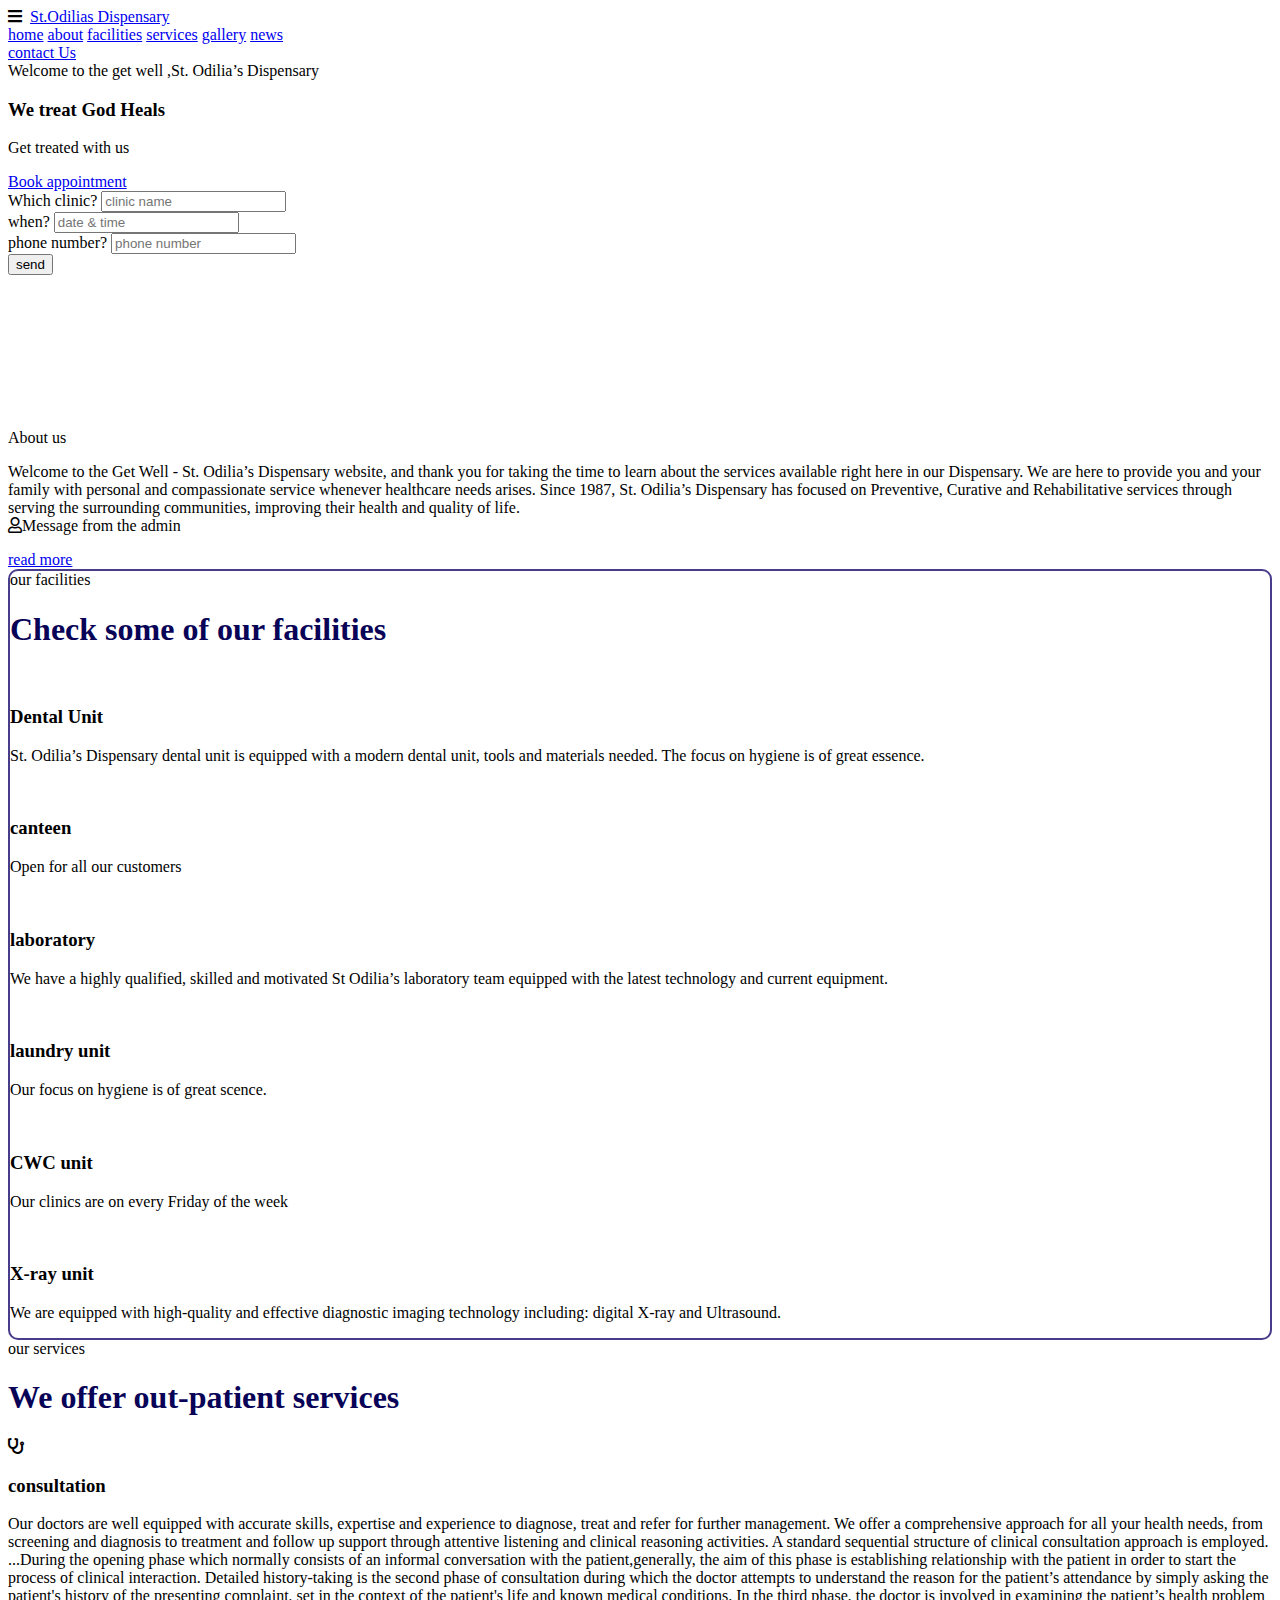
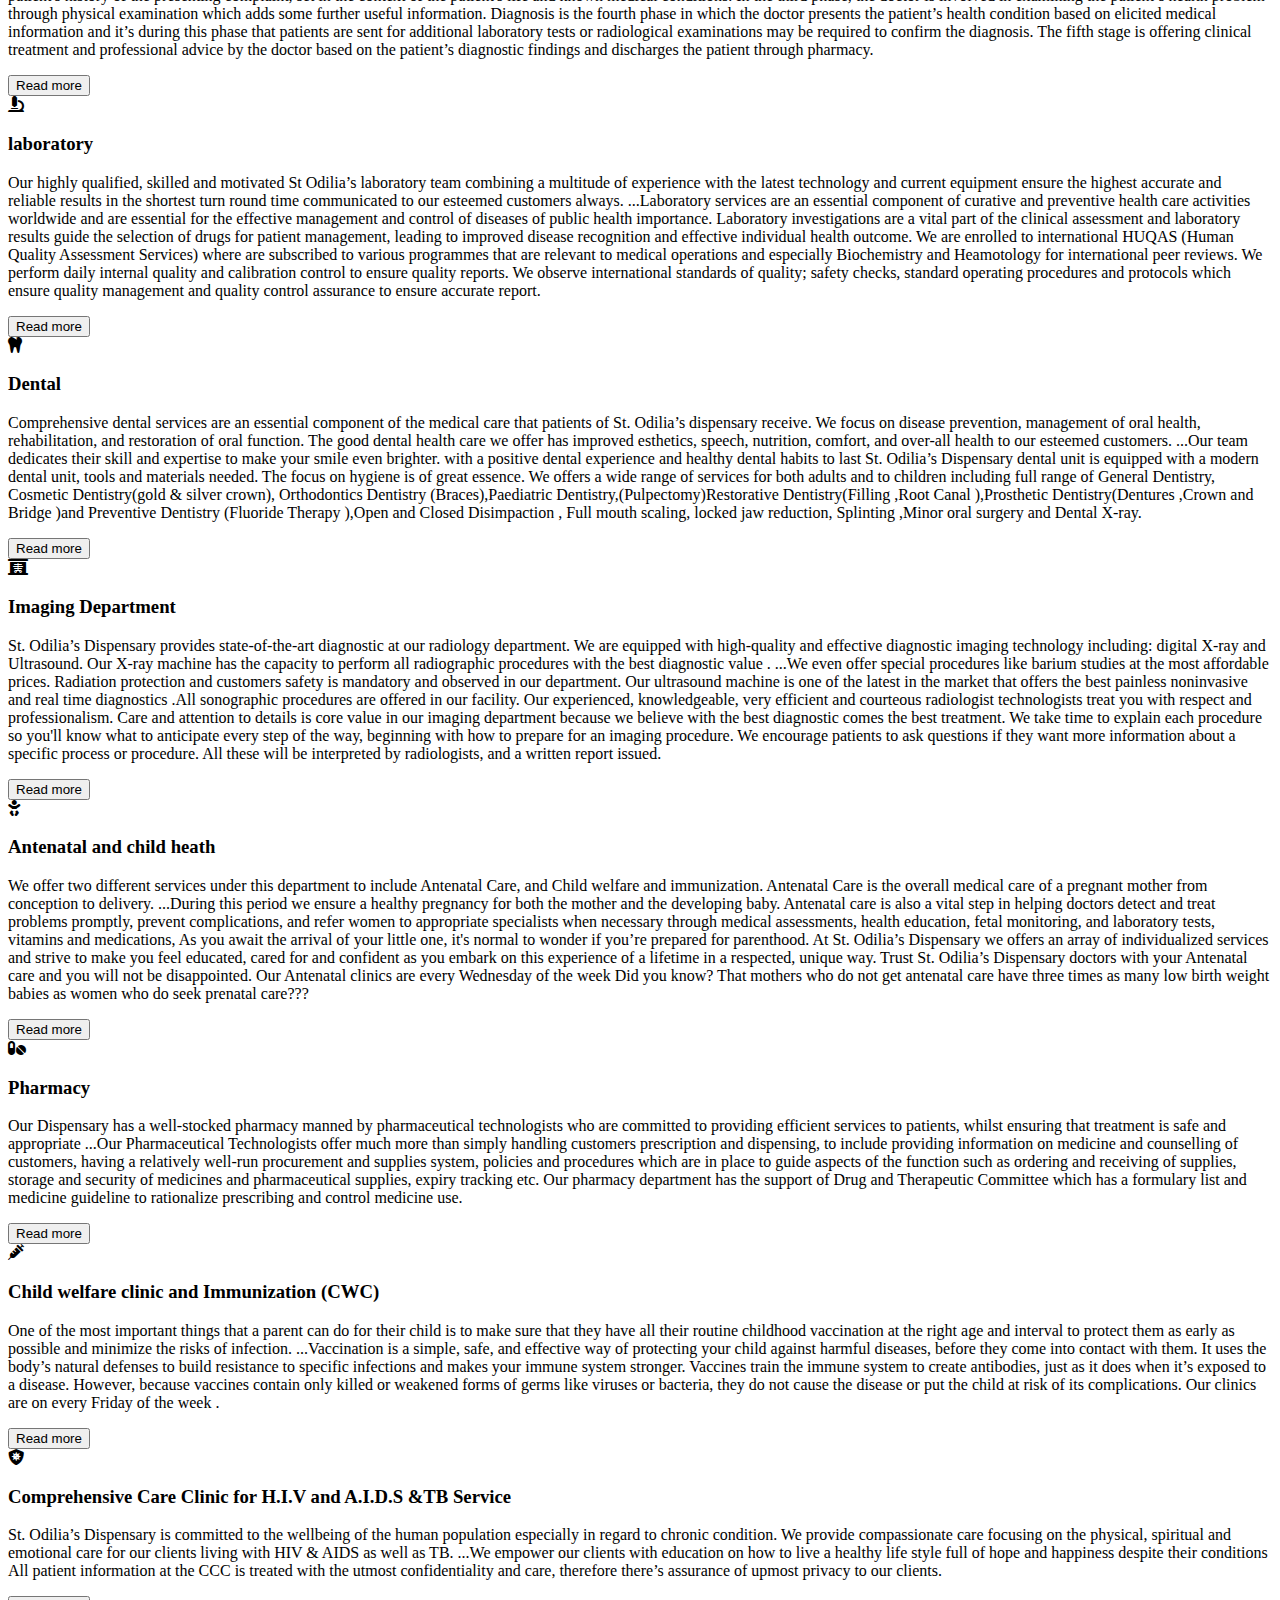
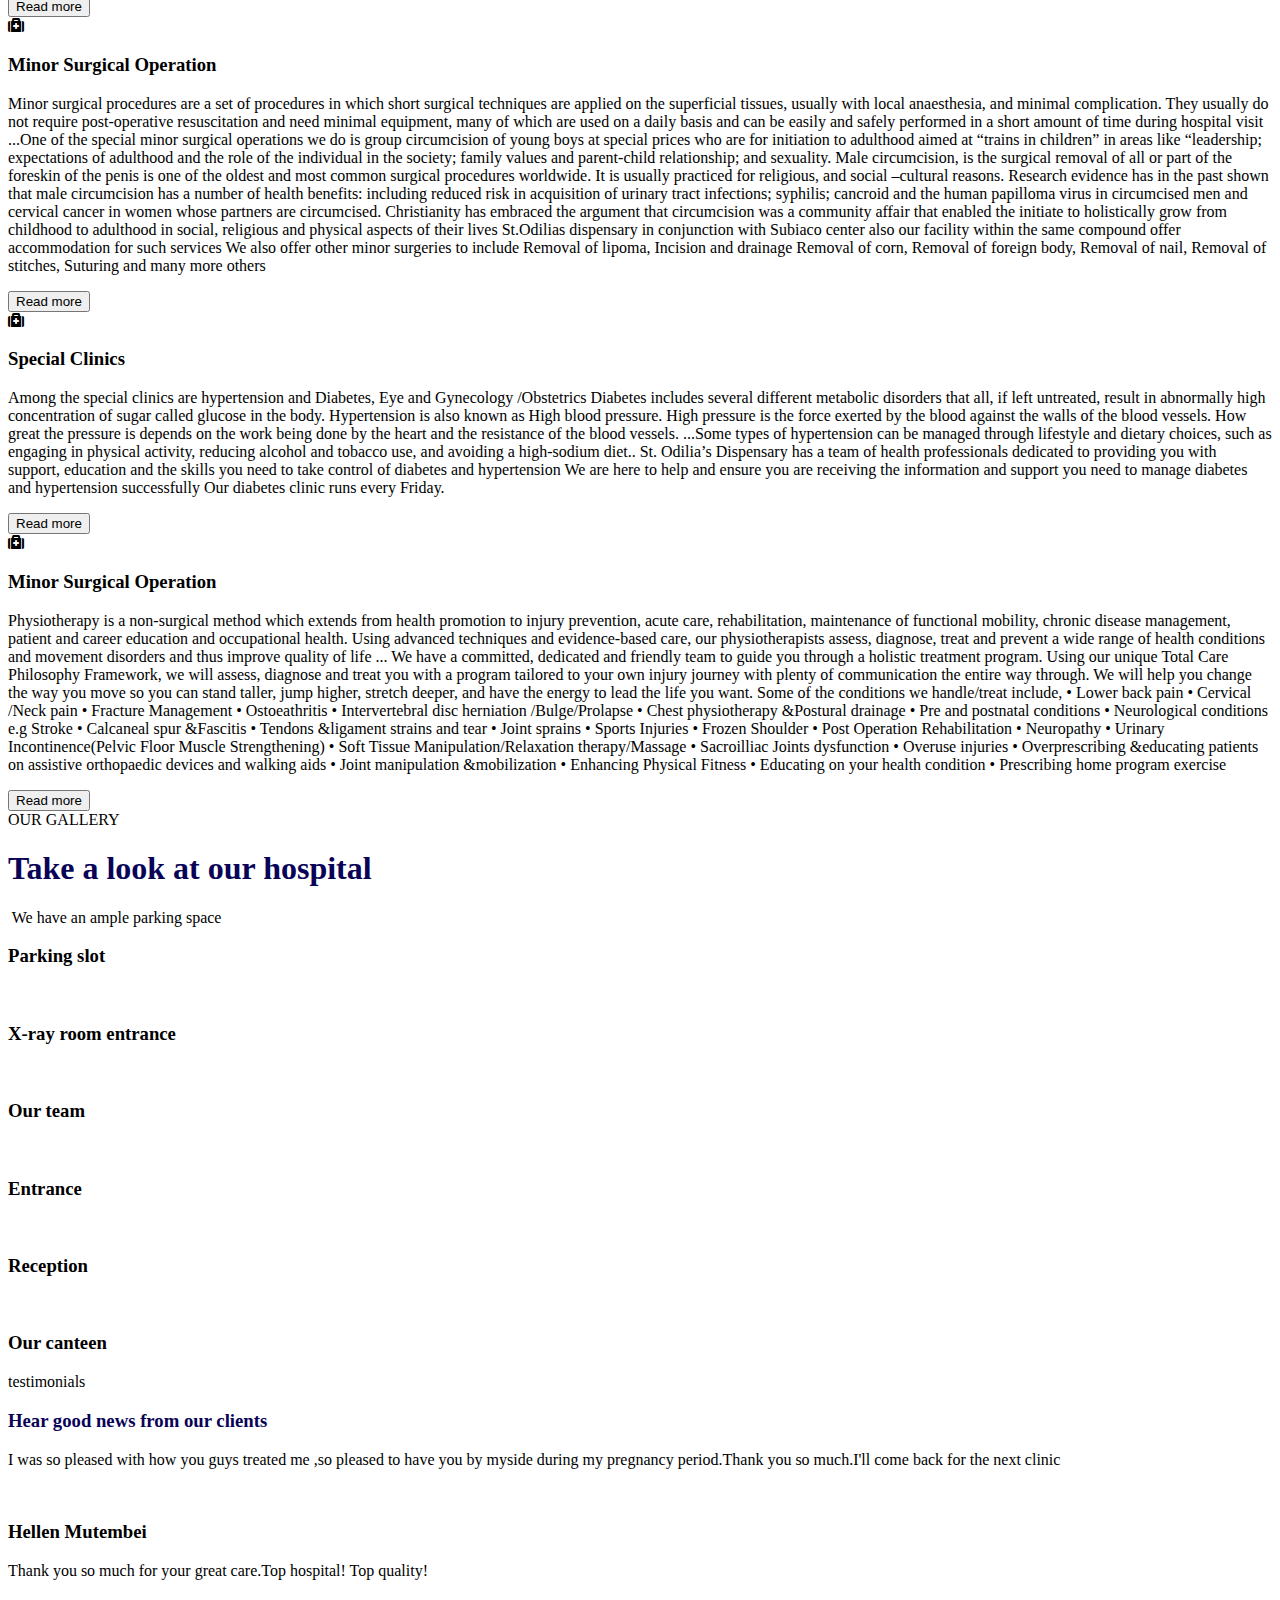
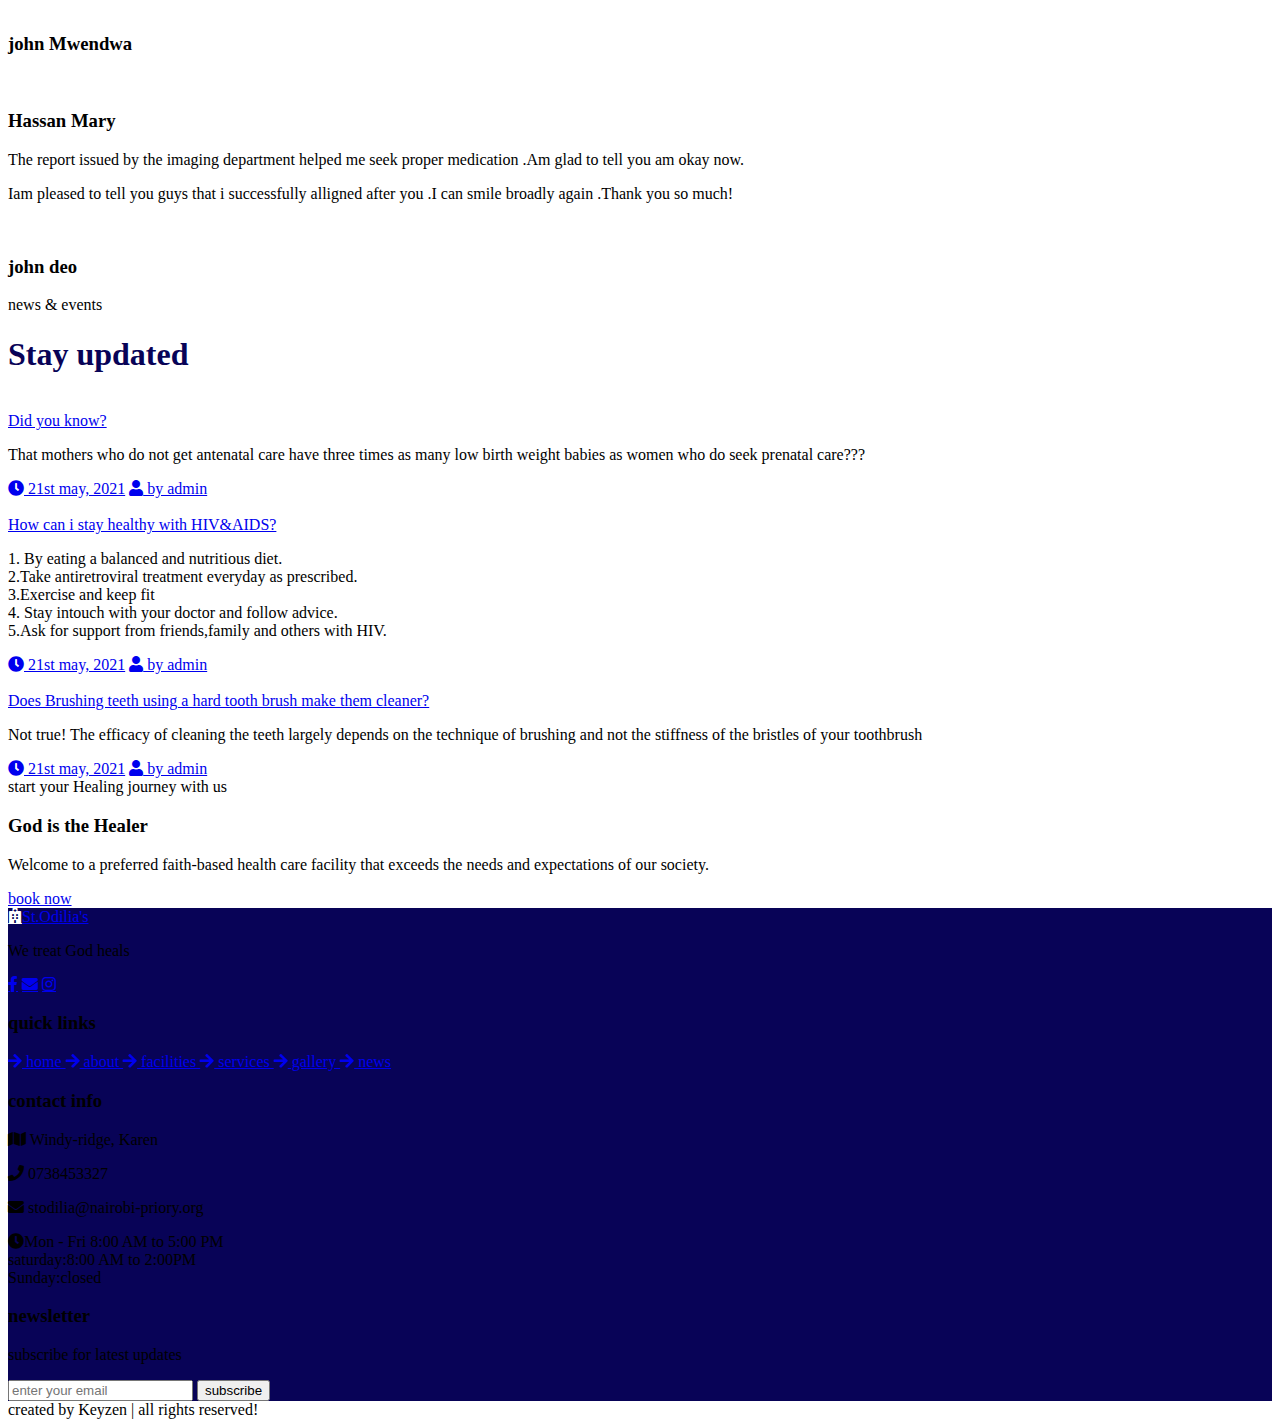
==== index.html @ 2cca3711 "odlias" ====
<!DOCTYPE html>
<html lang="en">
<head>
    
      
    <meta charset="utf-8">
    <meta http-equiv="X-UA-Compatible" content="IE=edge">
    <title>St. Benedictine Hospital</title>
    <meta name="description" content="St. Odilias Dispensary offers comprehesive quality outpatient services">
    <meta name="viewport" content="width=device-width, initial-scale=1">
    <meta name="keywords" content="karen hospital,odilias hospital,karen Clinic,widge ridge hospital,odilias, st odilias,karen healthcare, St Benedictine Hospital">
    <meta name = "author" content="Alex Kim">
    <!-- font awesome cdn link  -->
    <link rel="stylesheet" href="https://cdnjs.cloudflare.com/ajax/libs/font-awesome/5.15.4/css/all.min.css">

    <!-- custom css file link  -->
    <link rel="stylesheet" href="css/style.css">

    <link rel="stylesheet" href="https://cdnjs.cloudflare.com/ajax/libs/aos/2.3.4/aos.css">

    <!-- custom js file link  -->
    <script src="js/script.js" defer></script>

</head>
<body>
    
<!-- header section starts  -->
<header class="header ">

    <div id="menu-btn" class="fas fa-bars"></div>
    <img src="images/logo.png" style="height: 80px; border-radius: 50%;" alt="">  
    <a data-aos="zoom-in-left" data-aos-delay="150" href="#" class="logo">St.Odilias Dispensary</a>

    <nav class="navbar">
        <a data-aos="zoom-in-left" data-aos-delay="300" href="#home">home</a>
        <a data-aos="zoom-in-left" data-aos-delay="450" href="#about">about</a>
        <a data-aos="zoom-in-left" data-aos-delay="600" href="#destination">facilities</a>
        <a data-aos="zoom-in-left" data-aos-delay="750" href="#services">services</a>
        <a data-aos="zoom-in-left" data-aos-delay="900" href="#gallery">gallery</a>
        <a data-aos="zoom-in-left" data-aos-delay="1150" href="#blogs">news</a>
    </nav>

    <a data-aos="zoom-in-left" data-aos-delay="1300" href="appointment/appointment.html" class="btn">contact Us</a>

</header>

<!-- header section ends -->

<!-- home section starts  -->

<section class="home" id="home">

    <div class="content">
        <span data-aos="fade-up" data-aos-delay="150"> Welcome to the get well ,St. Odilia’s Dispensary </span>
        <h3 data-aos="fade-up" data-aos-delay="300">We treat God Heals</h3>
        <p data-aos="fade-up" data-aos-delay="450">Get treated with us </p>
        <a data-aos="fade-up" data-aos-delay="600" href="#" class="btn">Book appointment</a>
    </div>

</section>

<!-- home section ends -->

<!-- booking form section starts  -->

<section class="book-form" id="book-form">

    <form action="https://formsubmit.co/victormwendwa2002@gmail.com" method="POST">
        <input type="hidden" name="_captcha" value="false">
        <div data-aos="zoom-in" data-aos-delay="150" class="inputBox">
            <span>Which clinic?</span>
            <input type="text" placeholder="clinic name" value="">
        </div>
        <div data-aos="zoom-in" data-aos-delay="300" class="inputBox">
            <span>when?</span>
            <input type="datetime" placeholder="date & time" value="">
        </div>
        <div data-aos="zoom-in" data-aos-delay="450" class="inputBox">
            <span>phone number?</span>
            <input type="tel" placeholder="phone number" value="">
        </div>
        <input data-aos="zoom-in" data-aos-delay="600" type="submit" value="send" class="btn">
    </form>

</section>

<!-- booking form section ends -->

<!-- about section starts  -->

<section class="about" id="about">

    <div class="video-container" data-aos="fade-right" data-aos-delay="300">
        <video src="images/odilias_newbuilding.mp4" muted autoplay loop class="video"></video>
        <div class="controls">
            <span class="control-btn" data-src="images/odilias_newbuilding.mp4"></span>
            <span class="control-btn" data-src="images/odilias_newbuilding.mp4"></span>
            <span class="control-btn" data-src="images/odilias_newbuilding.mp4"></span>
        </div>
    </div>

    <div class="content" data-aos="fade-left" data-aos-delay="600">
        <span>About us </span>
        
        <p>Welcome to the Get Well -     St. Odilia’s Dispensary website, and thank you for taking the time to learn about the services available right here in our Dispensary. We are here to provide you and your family with personal and compassionate service whenever healthcare needs arises.  Since 1987, St. Odilia’s Dispensary has focused on Preventive, Curative and Rehabilitative services through serving the surrounding communities, improving their health and quality of life. <br><i class="far fa-user">Message from the admin</i> </p>
         
        <a href="#" class="btn">read more</a>
    </div>

</section>

<!-- about section ends -->

<!-- destination section starts  -->

<section class="destination" id="destination" style="border: 2px solid darkslateblue; border-radius: 10px;">

    <div class="heading">
        <span>our facilities</span>
        <h1 style="color:#080357 ;">Check some of our facilities</h1>
    </div>

    <div class="box-container">

        <div class="box" data-aos="fade-up" data-aos-delay="150">
            <div class="image">
                <img src="images/des-1.jpeg" alt="">
            </div>
            <div class="content">
                <h3>Dental Unit</h3>
                <p>St. Odilia’s Dispensary dental unit is equipped with a modern dental unit, tools and materials needed. The focus on hygiene is of great essence.</p>
                
            </div>
        </div>

        <div class="box" data-aos="fade-up" data-aos-delay="300">
            <div class="image">
                <img src="images/des-2.jpeg" alt="">
            </div>
            <div class="content">
                <h3>canteen</h3>
                <p>Open for all our customers</p>
                
            </div>
        </div>

        <div class="box" data-aos="fade-up" data-aos-delay="450">
            <div class="image">
                <img src="images/des-3.jpeg" alt="">
            </div>
            <div class="content">
                <h3>laboratory </h3>
                <p>We have a highly qualified, skilled and motivated St Odilia’s laboratory team equipped with the latest technology and current equipment.</p>
                
            </div>
        </div>

        <div class="box" data-aos="fade-up" data-aos-delay="600">
            <div class="image">
                <img src="images/des-4.jpeg" alt="">
            </div>
            <div class="content">
                <h3>laundry unit</h3>
                <p>Our focus on hygiene is of great scence.</p>
            </div>
        </div>

        <div class="box" data-aos="fade-up" data-aos-delay="750">
            <div class="image">
                <img src="images/des-5.jpeg" alt="">
            </div>
            <div class="content">
                <h3>CWC unit</h3>
                <p>Our clinics are on every Friday of the week </p>
                
            </div>
        </div>

        <div class="box" data-aos="fade-up" data-aos-delay="900">
            <div class="image">
                <img src="images/des-6.jpeg" alt="">
            </div>
            <div class="content">
                <h3>X-ray unit</h3>
                <p>We are equipped with high-quality and effective diagnostic imaging technology including: digital X-ray and Ultrasound.</p>
                
            </div>
        </div>

      

       

    </div>

</section>

<!-- destination section ends -->

<!-- services section starts  -->

<section class="services" id="services">

    <div class="heading">
        <span>our services</span>
        <h1 style="color:#080357 ;">We offer out-patient services</h1>
    </div>

    <div class="box-container">

        <div class="box" data-aos="zoom-in-up" data-aos-delay="150">
            <i class="fa fa-stethoscope"></i>
            <h3>consultation</h3>
            <p>Our doctors are well equipped with accurate skills, expertise and experience to diagnose, treat and refer for further management.
                We offer a comprehensive approach for all your health needs, from screening and diagnosis to treatment and follow up support through attentive listening and clinical reasoning activities.
                A standard sequential structure of clinical consultation approach is employed.
                <span id="dots">...</span><span id="more">During the opening phase which normally consists of an informal conversation with the patient,generally, the aim of this phase is establishing relationship with the patient in order to start the process of clinical interaction.
                    Detailed history-taking is the second phase of consultation during which the doctor attempts to understand the reason for the patient’s attendance by simply asking the patient's history of the presenting complaint, set in the context of the patient's life and known medical conditions.
                    In the third phase, the doctor is involved in examining the patient’s health problem through physical examination which adds some further useful information.
                    Diagnosis is the fourth phase in which the doctor presents the patient’s health condition based on elicited medical information and it’s during this phase that patients are sent for additional laboratory tests or radiological examinations may be required to confirm the diagnosis.
                    The fifth stage is offering clinical treatment and professional advice by the doctor based on the patient’s diagnostic findings and discharges the patient through pharmacy.
                    </span>
            </p>
            <button class="btn" onclick="myFunction()" id="myBtn">Read more</button>
        </div>

        <div class="box" data-aos="zoom-in-up" data-aos-delay="300">
            <i class="fas fa-microscope"></i>
            <h3>laboratory</h3>
            <p>Our highly qualified, skilled and motivated St Odilia’s laboratory team combining a multitude of experience with the latest technology and current equipment  ensure the highest accurate and reliable results in the shortest turn round time communicated to our esteemed customers always.
                <span id="dots1">...</span><span id="more1">Laboratory services are an essential component of curative and preventive health care activities worldwide and are essential for the effective management and control of diseases of public health importance.
                    Laboratory investigations are a vital part of the clinical assessment and laboratory results guide the selection of drugs for patient management, leading to improved disease recognition and effective individual health outcome.
                    We are enrolled to international  HUQAS (Human Quality Assessment Services) where are subscribed to various programmes that are relevant to medical operations and especially Biochemistry and Heamotology for international peer reviews.
                    We perform daily internal quality and calibration control to ensure quality reports. We observe international standards of quality; safety checks, standard operating procedures and protocols which ensure quality management and quality control assurance to ensure accurate report.
                     </span>      
            </p>
            <button  class="btn">Read more</button>
        </div>

        <div class="box" data-aos="zoom-in-up" data-aos-delay="450">
            <i class="fas fa-tooth"></i>
            <h3>Dental</h3>
            <p>Comprehensive dental services are an essential component of the medical care that patients of St. Odilia’s dispensary receive. We focus on disease prevention, management of oral health, rehabilitation, and restoration of oral function. The good dental health care we offer has improved esthetics, speech, nutrition, comfort, and over-all health to our esteemed customers.
                <span id="dots2">...</span><span id="more2">Our team dedicates their skill and expertise to make your smile even brighter. with a positive dental experience and healthy dental habits to last 
                    St. Odilia’s Dispensary dental unit is equipped with a modern dental unit, tools and materials needed. The focus on hygiene is of great essence.
                    We  offers a wide range of services for both adults and to children including full range of  General Dentistry, Cosmetic Dentistry(gold & silver crown), Orthodontics Dentistry (Braces),Paediatric Dentistry,(Pulpectomy)Restorative Dentistry(Filling ,Root Canal ),Prosthetic Dentistry(Dentures ,Crown and Bridge )and Preventive Dentistry (Fluoride Therapy ),Open and Closed Disimpaction  , Full mouth scaling, locked  jaw reduction, Splinting ,Minor oral surgery and Dental X-ray. 
                    </span>
            </p>
            <button class="btn" onclick="myFunction()" id="myBtn2">Read more</button>
        </div>

        <div class="box" data-aos="zoom-in-up" data-aos-delay="600">
            <i class="fas fa-x-ray"></i>
            <h3>Imaging Department</h3>
            <p>St. Odilia’s Dispensary provides state-of-the-art diagnostic at our radiology department. We are equipped with high-quality and effective diagnostic imaging technology including: digital X-ray and Ultrasound.
                Our X-ray machine has the capacity to perform all radiographic procedures with the best diagnostic value .
                <span id="dots3">...</span><span id="more3">We even offer special procedures like barium studies at the most affordable prices. Radiation protection and customers safety is mandatory and observed in our department.
                    Our ultrasound machine is one of the latest in the market that offers the best painless noninvasive and real time diagnostics .All sonographic procedures are offered in our facility.
                    Our experienced, knowledgeable, very efficient and courteous radiologist technologists treat you with respect and professionalism. Care and attention to details is core value in our imaging department because we believe with the best diagnostic comes the best treatment.
                    We take time to explain each procedure so you'll know what to anticipate every step of the way, beginning with how to prepare for an imaging procedure. We encourage patients to ask questions if they want more information about a specific process or procedure. 
                    All these will be interpreted by radiologists, and a written report issued.
                    </span>
            </p>
            <button class="btn" onclick="myFunction()" id="myBtn3">Read more</button>
        </div>

        <div class="box" data-aos="zoom-in-up" data-aos-delay="750">
            <i class="fas fa-baby"></i>
            <h3>Antenatal and child heath </h3>
            <p>We offer two different services under this department to include Antenatal Care, and Child welfare and immunization.
                Antenatal Care is the overall medical care of a pregnant mother from conception to delivery.
                <span id="dots4">...</span><span id="more4">During this period we ensure a healthy pregnancy for both the mother and the developing baby.  Antenatal care is also a vital step in helping doctors detect and treat problems promptly, prevent complications, and refer women to appropriate specialists when necessary through medical assessments, health education, fetal monitoring, and laboratory tests, vitamins and medications, 	
                    As you await the arrival of your little one, it's normal to wonder if you’re prepared for parenthood. At St. Odilia’s Dispensary we offers an array of individualized services and  strive to make you feel educated, cared for and confident as you embark on this experience of a lifetime in a respected, unique way. Trust St. Odilia’s Dispensary doctors with your Antenatal care and you will not be disappointed.
                    Our Antenatal clinics are every Wednesday of the week
                    Did you know?
                    That mothers who do not get antenatal care have three times as many low birth weight babies as women who do seek prenatal care???
                    </span>  
            </p>
            <button class="btn" onclick="myFunction()" id="myBtn4">Read more</button>
        </div>

        <div class="box" data-aos="zoom-in-up" data-aos-delay="900">
            <i class="fas fa-pills"></i>
            <h3>Pharmacy</h3>
            <p>Our Dispensary has a well-stocked pharmacy manned by pharmaceutical technologists who are committed to providing efficient services to patients, whilst ensuring that treatment is safe and appropriate
                <span id="dots5">...</span><span id="more5">Our Pharmaceutical Technologists offer much more than simply handling customers prescription and dispensing, to include providing information on medicine and counselling of customers, having a relatively well-run procurement and supplies system, policies and procedures which are in place to guide aspects of the function such as ordering and receiving of supplies, storage and security of medicines and pharmaceutical supplies, expiry tracking etc.
                Our pharmacy department has the support of Drug and Therapeutic Committee which has a formulary list and medicine guideline to rationalize prescribing and control medicine use. 
            
            </p>
            <button class="btn" onclick="myFunction()" id="myBtn5">Read more</button>
        
        </div>

        <div class="box" data-aos="zoom-in-up" data-aos-delay="900">
            <i class="fas fa-syringe"></i>
            <h3>Child welfare clinic and Immunization (CWC)</h3>
            <p>One of the most important things that a parent can do for their child is to make sure that they have all their routine childhood vaccination at the right age and interval to protect them as early as possible and minimize the risks of infection.
                <span id="dots6">...</span><span id="more6">Vaccination is a simple, safe, and effective way of protecting your child against harmful diseases, before they come into contact with them. It uses the body’s natural defenses to build resistance to specific infections and makes your immune system stronger.
                    Vaccines train the immune system to create antibodies, just as it does when it’s exposed to a disease. However, because vaccines contain only killed or weakened forms of germs like viruses or bacteria, they do not cause the disease or put the child at risk of its complications.
                    Our clinics are on every Friday of the week .
                    </span>
            </p>
            <button class="btn" onclick="myFunction()" id="myBtn6">Read more</button>
        </div>

       <div class="box" data-aos="zoom-in-up" data-aos-delay="900">
            <i class="fas fa-shield-virus"></i>
            <h3>Comprehensive Care Clinic for H.I.V and A.I.D.S &TB Service</h3>
            <p>St. Odilia’s Dispensary is committed to the wellbeing of the human population especially in regard to chronic condition.
                We provide compassionate care focusing on the physical, spiritual and emotional care for our clients living with HIV & AIDS as well as TB.
                <span id="dots7">...</span><span id="more7">We empower our clients with education on how to live a healthy life style full of hope and happiness despite their conditions
                    All patient information at the CCC is treated with the utmost confidentiality and care, therefore there’s assurance of upmost privacy to our clients. 
                    </span>    
            </p>
            <button class="btn" onclick="myFunction()" id="myBtn7">Read more</button>
        </div>

        <div class="box" data-aos="zoom-in-up" data-aos-delay="900">
            <i class="fa fa-medkit" aria-hidden="true"></i>
            <h3>Minor Surgical Operation</h3>
            <p>Minor surgical procedures are a set of procedures in which short surgical techniques are applied on the superficial tissues, usually with local anaesthesia, and minimal complication.
                They usually do not require post-operative resuscitation and need minimal equipment, many of which are used on a daily basis and can be easily and safely performed in a short amount of time during hospital visit
            <span id="dots8">...</span><span id="more8">One of the special minor surgical operations we do is group circumcision of young boys at special prices who are for initiation to adulthood aimed at “trains in children” in areas like “leadership; expectations of adulthood and the role of the individual in the society; family values and parent-child relationship; and sexuality.
                Male circumcision, is the surgical removal of all or part of the foreskin of the penis is one of the oldest and most common surgical procedures worldwide. It is usually practiced for religious, and social –cultural reasons. Research evidence has in the past shown that male circumcision has a number of health benefits: including reduced risk in acquisition of urinary tract infections; syphilis; cancroid and the human papilloma virus in circumcised men and cervical cancer in women whose partners are circumcised. 
                Christianity has embraced the argument that circumcision was a community affair that enabled the initiate to holistically grow from childhood to adulthood in social, religious and physical aspects of their lives 
                St.Odilias dispensary in conjunction with Subiaco center also our facility within the same compound offer accommodation for such services
                We also offer other minor surgeries to include Removal of lipoma, Incision and drainage Removal of corn, Removal of foreign body, Removal of nail, Removal of stitches, Suturing and many more others
                </span>  

            </p>
            <button class="btn" onclick="myFunction()" id="myBtn8">Read more</button>
        </div>

        <div class="box" data-aos="zoom-in-up" data-aos-delay="900">
            <i class="fa fa-medkit" aria-hidden="true"></i>
            <h3>Special Clinics</h3>
            <p>Among the special clinics are hypertension and Diabetes, Eye and Gynecology /Obstetrics
                Diabetes includes several different metabolic disorders that all, if left untreated, result in abnormally high concentration of sugar called glucose in the body. Hypertension is also known as High blood pressure. High pressure is the force exerted by the blood against the walls of the blood vessels. How great the pressure is depends on the work being done by the heart and the resistance of the blood vessels.
                
            <span id="dots9">...</span><span id="more9">Some types of hypertension can be managed through lifestyle and dietary choices, such as engaging in physical activity, reducing alcohol and tobacco use, and avoiding a high-sodium diet.. 
                St. Odilia’s Dispensary has a team of health professionals dedicated to providing you with support, education and the skills you need to take control of diabetes and hypertension 
                We are here to help and ensure you are receiving the information and support you need to manage diabetes and hypertension successfully
                 Our diabetes clinic runs every Friday.
                
                
                
                </span>  

            </p>
            <button class="btn" onclick="myFunction()" id="myBtn9">Read more</button>
        </div>

        <div class="box" data-aos="zoom-in-up" data-aos-delay="900">
            <i class="fa fa-medkit" aria-hidden="true"></i>
            <h3>Minor Surgical Operation</h3>
            <p>
                Physiotherapy is a non-surgical method which extends from health promotion to injury prevention, acute care, rehabilitation, maintenance of functional mobility, chronic disease management, patient and career education and occupational health.
Using advanced techniques and evidence-based care, our physiotherapists assess, diagnose, treat and prevent a wide range of health conditions and movement disorders and thus improve quality of life

            <span id="dots10">...</span><span id="more10">
                We have a committed, dedicated and friendly team to guide you through a holistic treatment program. Using our unique Total Care Philosophy Framework, we will assess, diagnose and treat you with a program tailored to your own injury journey with plenty of communication the entire way through.
                We will help you change the way you move so you can stand taller, jump higher, stretch deeper, and have the energy to lead the life you want.
                Some of the conditions we handle/treat include,
               
                
                    •	Lower back pain
                    •	Cervical /Neck pain 
                    •	Fracture Management
                    •	Ostoeathritis
                    •	Intervertebral disc herniation /Bulge/Prolapse
                    •	Chest physiotherapy &Postural drainage
                    •	Pre and postnatal conditions
                    •	Neurological conditions e.g Stroke
                    •	Calcaneal spur &Fascitis
                    •	Tendons &ligament strains and tear
                    •	Joint sprains
                    •	Sports Injuries
                    •	Frozen Shoulder
                    •	Post Operation Rehabilitation
                    •	Neuropathy
                    •	Urinary Incontinence(Pelvic Floor Muscle Strengthening)
                    •	Soft Tissue Manipulation/Relaxation therapy/Massage
                    •	Sacroilliac Joints dysfunction
                    •	Overuse injuries
                    •	Overprescribing &educating patients on assistive orthopaedic devices and walking aids
                    •	Joint manipulation &mobilization
                    •	Enhancing Physical Fitness
                    •	Educating on your health condition
                    •	Prescribing home program exercise



                
                
            </span>  

            </p>
            <button class="btn" onclick="myFunction()" id="myBtn10">Read more</button>
        </div>
    </div>

</section>

<!-- services section ends -->

<!-- gallery section starts  -->

<section class="gallery" id="gallery">

    <div class="heading">
        <span>OUR GALLERY</span>
        <h1 style="color: #080357;">Take a look at our hospital</h1>
    </div>
    
    <div class="box-container">

        <div class="box" data-aos="zoom-in-up" data-aos-delay="150">
            <img src="images/gallery-img-1a.jpeg" alt="">
            <span>We have an ample parking space</span>
            <h3>Parking slot</h3>
        </div>

        <div class="box" data-aos="zoom-in-up" data-aos-delay="300">
            <img src="images/gallery-img-2.jpeg" alt="">
            <span></span>
            <h3>X-ray room entrance</h3>
        </div>

        <div class="box" data-aos="zoom-in-up" data-aos-delay="450">
            <img src="images/gallery-img-3.jpg" alt="">
            <span></span>
            <h3>Our team</h3>
        </div>

        <div class="box" data-aos="zoom-in-up" data-aos-delay="150">
            <img src="images/gallery-img-4.jpeg" alt="">
            <span></span>
            <h3>Entrance</h3>
        </div>

        <div class="box" data-aos="zoom-in-up" data-aos-delay="300">
            <img src="images/gallery-img-5.jpeg" alt="">
            <span></span>
            <h3>Reception</h3>
        </div>

        <div class="box" data-aos="zoom-in-up" data-aos-delay="450">
            <img src="images/gallery-img-6.jpeg" alt="">
            <span></span>
            <h3>Our canteen</h3>
        </div>


    </div>

</section>

<!-- gallery section ends -->

<!-- review section starts  -->

<section class="review">

    <div class="content" data-aos="fade-right" data-aos-delay="300">
        <span>testimonials</span>
        <h3 style="color: #080357;">Hear good news from our clients</h3>
        <p></p>
    </div>

    <div class="box-container" data-aos="fade-left" data-aos-delay="600">

        <div class="box">
            <p>I was so pleased with how you guys treated me ,so pleased to have you by myside during my pregnancy period.Thank you so much.I'll come back for the next clinic</p>
            <div class="user">
                <img src="images/woman1.jpg" alt="">
                <div class="info">
                    <h3>Hellen Mutembei</h3>
                    <span></span>
                </div>
            </div>
        </div>
        <div class="box">
            <p>Thank you so much for your great care.Top hospital! Top quality!</p>
            <div class="user">
                <img src="images/man1.jpeg" alt="">
                <div class="info">
                    <h3>john Mwendwa</h3>
                    <span></span>
                </div>
            </div>
        </div>
        <div class="box">
            <p></p>
            <div class="user">
                <img src="images/hassan mary.jpg" alt="">
                <div class="info">
                    <h3>Hassan Mary</h3>
                    <span>The report issued by the imaging department helped me seek proper medication .Am glad to tell you am okay now.</span>
                </div>
            </div>
        </div>
        <div class="box">
            <p>Iam pleased to tell you guys that i successfully alligned after you .I can smile broadly again .Thank you so much! </p>
            <div class="user">
                <img src="images/man2.jpg" alt="">
                <div class="info">
                    <h3>john deo</h3>
                    <span></span>
                </div>
            </div>
        </div>

    </div>

</section>

<!-- review section ends -->

<!-- blogs section starts  -->

<section class="blogs" id="blogs">

    <div class="heading">
        <span>news & events</span>
        <h1 style="color:#080357 ;">Stay updated</h1>
    </div>

    <div class="box-container">

        <div class="box" data-aos="fade-up" data-aos-delay="150">
            <div class="image">
                <img src="images/sun-safety-for-children-and-babies-2x.jpg" alt="">
            </div>
            <div class="content">
                <a href="#" class="link">Did you know?</a>
                <p>
                    That mothers who do not get antenatal care have three times as many low birth weight babies as women who do seek prenatal care???
                    
                    </p>
                <div class="icon">
                    <a href="#"><i class="fas fa-clock"></i> 21st may, 2021</a>
                    <a href="#"><i class="fas fa-user"></i> by admin</a>
                </div>
            </div>
        </div>

        <div class="box" data-aos="fade-up" data-aos-delay="300">
            <div class="image">
                <img src="images/aids.jpg" alt="">
            </div>
            <div class="content">
                <a href="#" class="link">How can i stay healthy with HIV&AIDS?</a>
                <p>1. By eating a balanced and nutritious diet. <br> 2.Take antiretroviral treatment everyday as prescribed. <br> 3.Exercise and keep fit <br>4. Stay intouch with your doctor and follow advice. <br>5.Ask for support from friends,family and others with HIV.</p>
                <div class="icon">
                    <a href="#"><i class="fas fa-clock"></i> 21st may, 2021</a>
                    <a href="#"><i class="fas fa-user"></i> by admin</a>
                </div>
            </div>
        </div>

        <div class="box" data-aos="fade-up" data-aos-delay="450">
            <div class="image">
                <img src="images/dental.jpg" alt="">
            </div>
            <div class="content">
                <a href="#" class="link">Does Brushing teeth using a hard tooth brush make them cleaner?</a>
                <p>Not true! The efficacy of cleaning the teeth largely depends on the technique of brushing and not the stiffness of the bristles of your toothbrush  </p>
                <div class="icon">
                    <a href="#"><i class="fas fa-clock"></i> 21st may, 2021</a>
                    <a href="#"><i class="fas fa-user"></i> by admin</a>
                </div>
            </div>
        </div>

    </div>

</section>

<!-- blogs section ends -->

<!-- banner section starts  -->

<div class="banner">

    <div class="content" data-aos="zoom-in-up" data-aos-delay="300">
        <span>start your Healing journey with us</span>
        <h3>God is the Healer</h3>
        <p>Welcome to a preferred faith-based health care facility that exceeds the needs and expectations of our society.</p>
        <a href="#book-form" class="btn">book now</a>
    </div>

</div>

<!-- banner section ends -->

<!-- footer section starts  -->

<section class="footer" style="background-color:#080357 ;">

    <div class="box-container">

        <div class="box" data-aos="fade-up" data-aos-delay="150">
            <a href="#" class="logo"> <i class="fas fa-hospital" style="color: white;"></i>St.Odilia's </a>
            <p>We treat God heals</p>
            <div class="share">
                <a href="#" class="fab fa-facebook-f"></a>
                <a href="#" class="fas fa-envelope"></a>
                <a href="#" class="fab fa-instagram"></a>
            </div>
        </div>

        <div class="box" data-aos="fade-up" data-aos-delay="300">
            <h3>quick links</h3>
            <a href="#home" class="links"> <i class="fas fa-arrow-right"></i> home </a>
            <a href="#about" class="links"> <i class="fas fa-arrow-right"></i> about </a>
            <a href="#destination" class="links"> <i class="fas fa-arrow-right"></i> facilities </a>
            <a href="#services" class="links"> <i class="fas fa-arrow-right"></i> services </a>
            <a href="#gallery" class="links"> <i class="fas fa-arrow-right"></i> gallery </a>
            <a href="#blogs" class="links"> <i class="fas fa-arrow-right"></i> news </a>
        </div>

        <div class="box" data-aos="fade-up" data-aos-delay="450">
            <h3>contact info</h3>
            <p> <i class="fas fa-map"></i> Windy-ridge, Karen </p>
            <p> <i class="fas fa-phone"></i> 0738453327 </p>
            <p> <i class="fas fa-envelope"></i> stodilia@nairobi-priory.org </p>
            <p> <i class="fas fa-clock"></i>Mon - Fri 8:00 AM to 5:00 PM <br>
                saturday:8:00 AM to 2:00PM <br> Sunday:closed </p>
        </div>

        <div class="box" data-aos="fade-up" data-aos-delay="600">
            <h3>newsletter</h3>
            <p>subscribe for latest updates</p>
            <form action="https://formsubmit.co/victormwendwa2002@gmail.com" method="POST">
                <input type="email" name="" placeholder="enter your email" class="email" id="">
                <input type="submit" value="subscribe" class="btn">
            </form>
        </div>

    </div>

</section>

<div class="credit">created by <span>Keyzen</span> | all rights reserved!</div>

<!-- footer section ends -->



<script src="https://cdnjs.cloudflare.com/ajax/libs/aos/2.3.4/aos.js"></script>

<script>

    AOS.init({
        duration: 800,
        offset:150,
    });

</script>

</body>
</html>
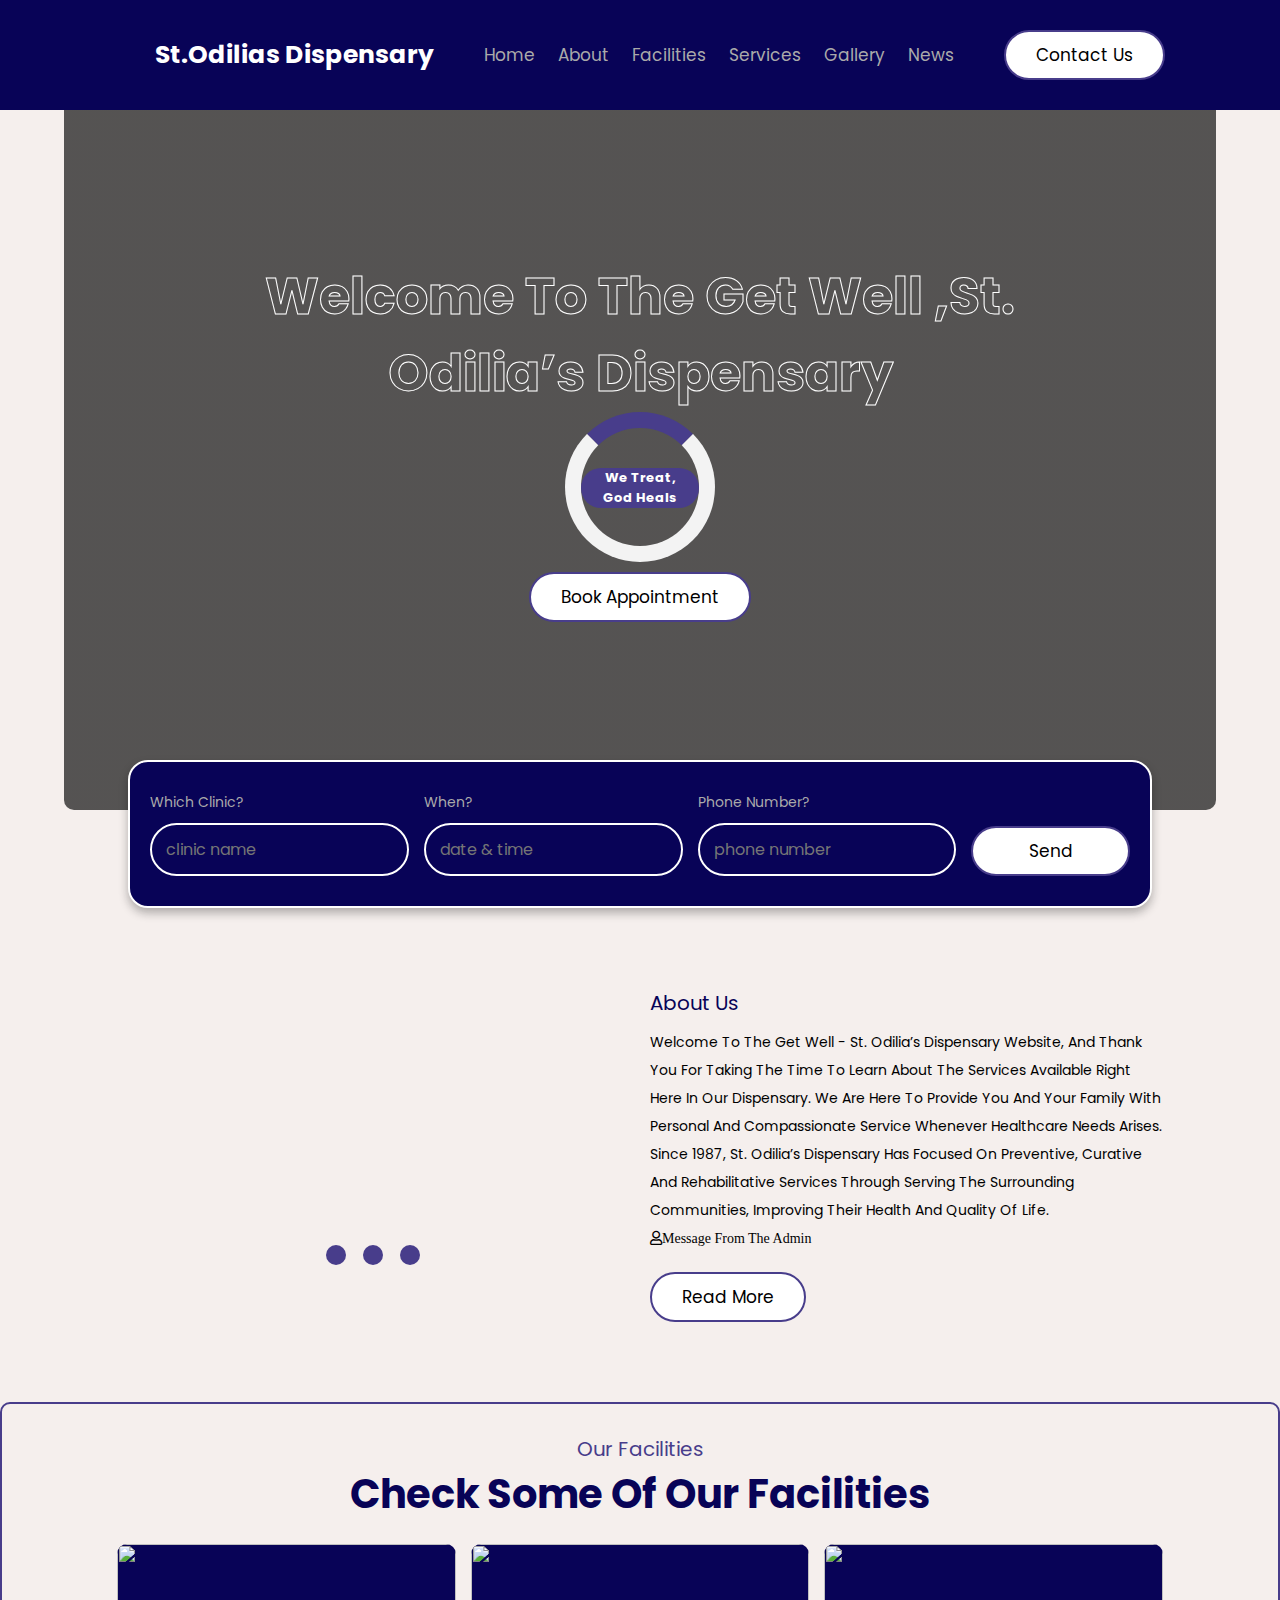
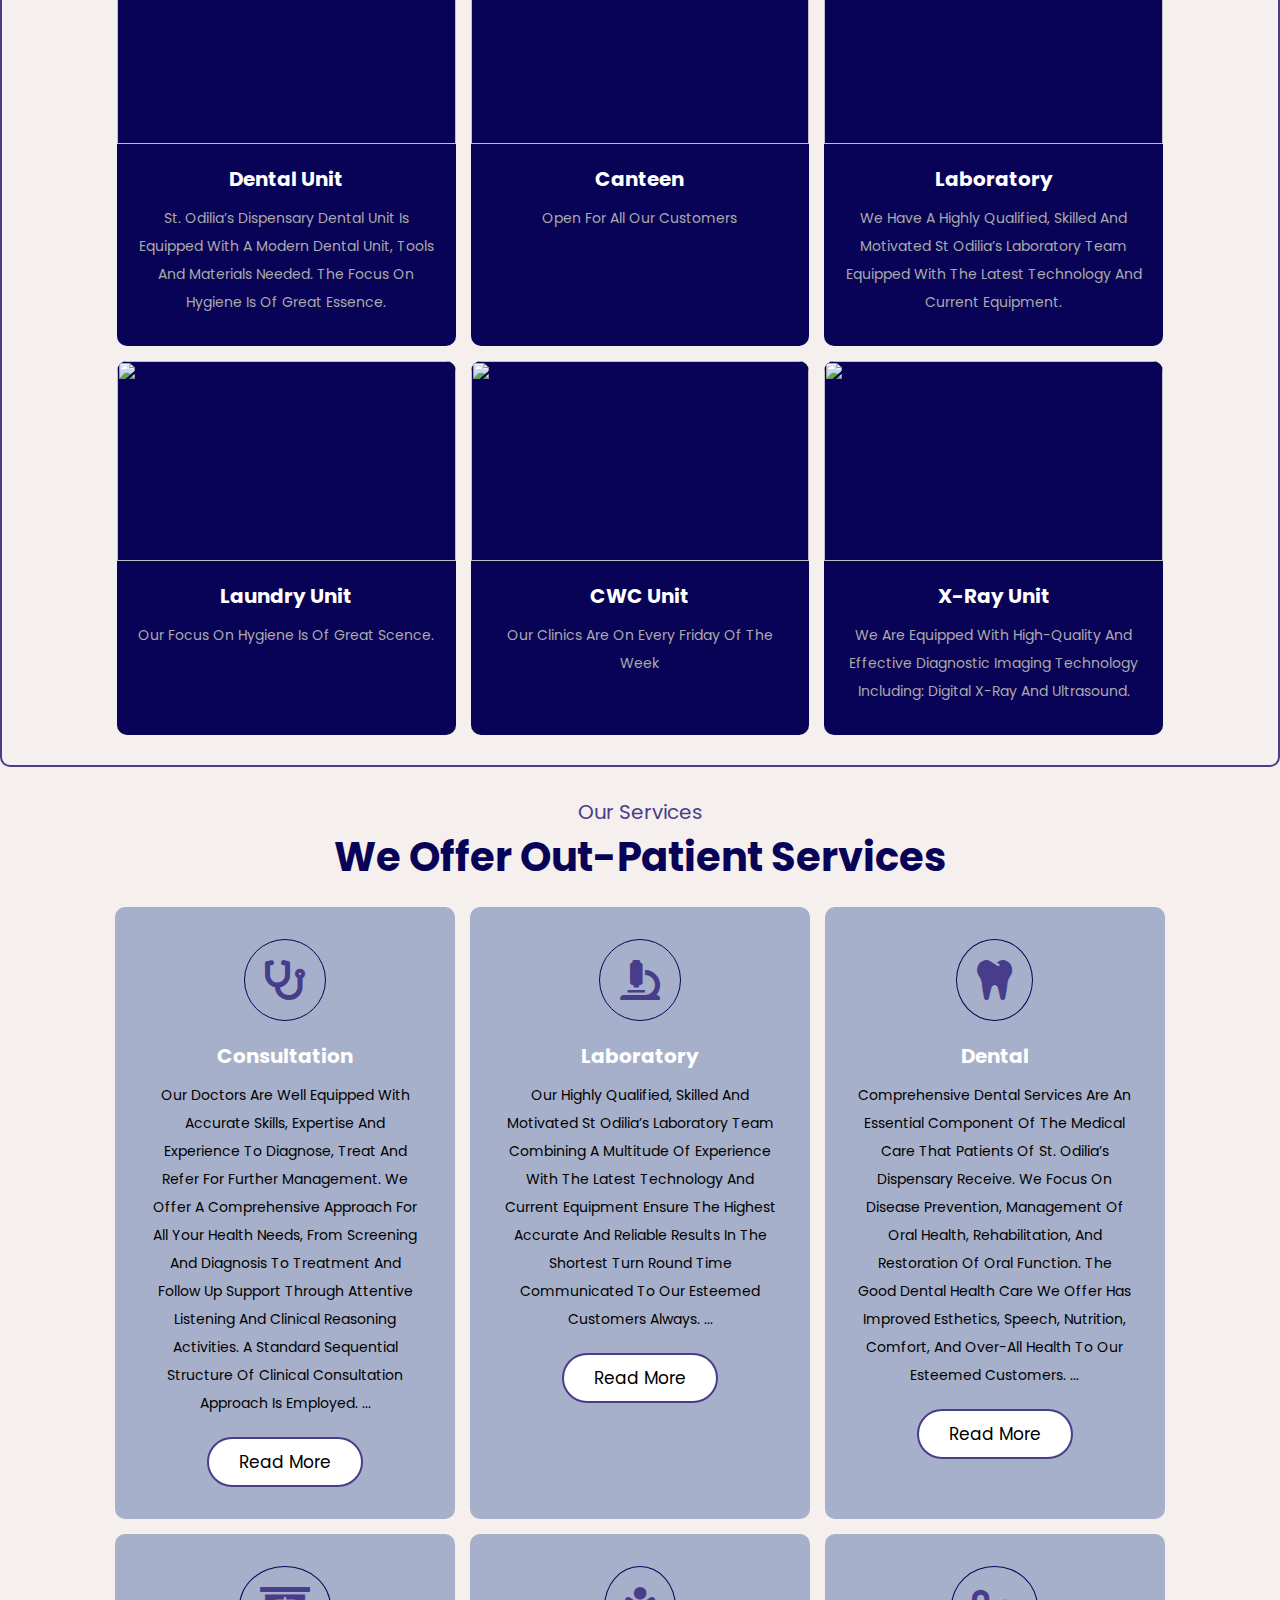
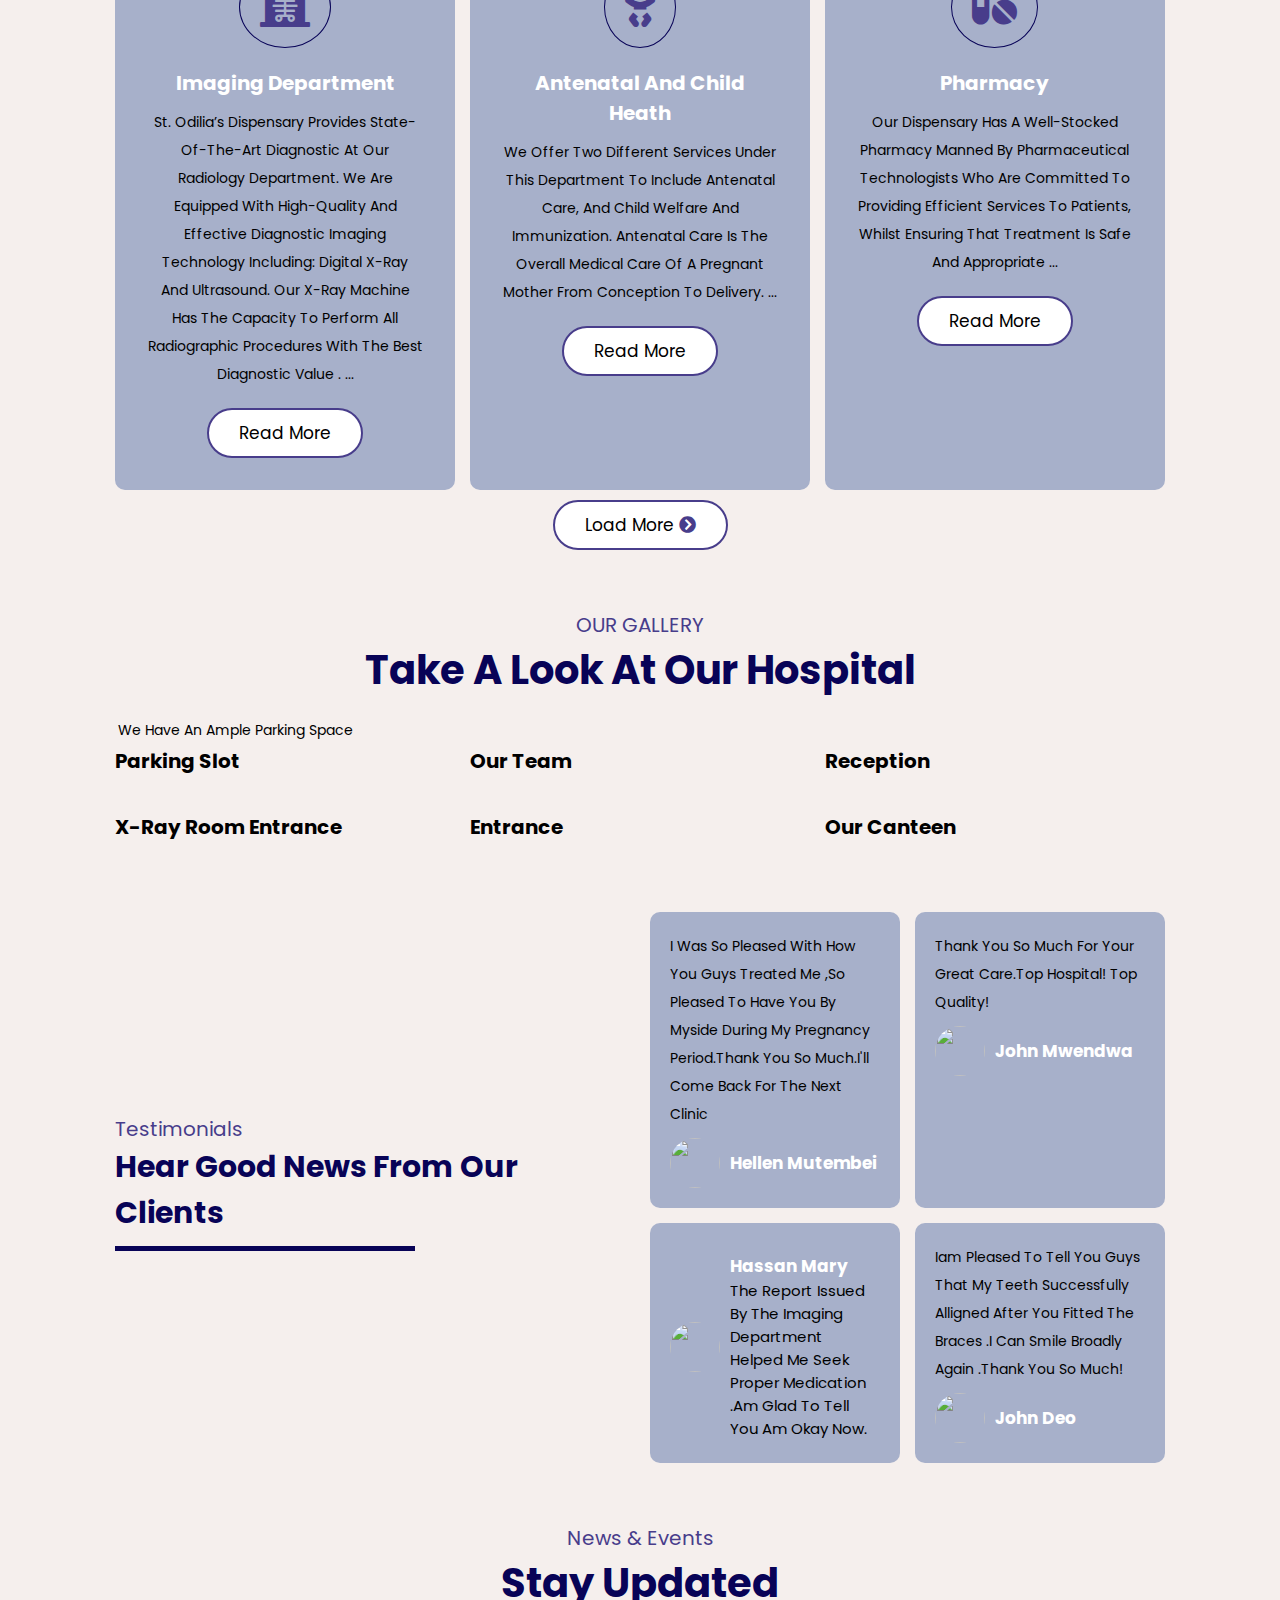
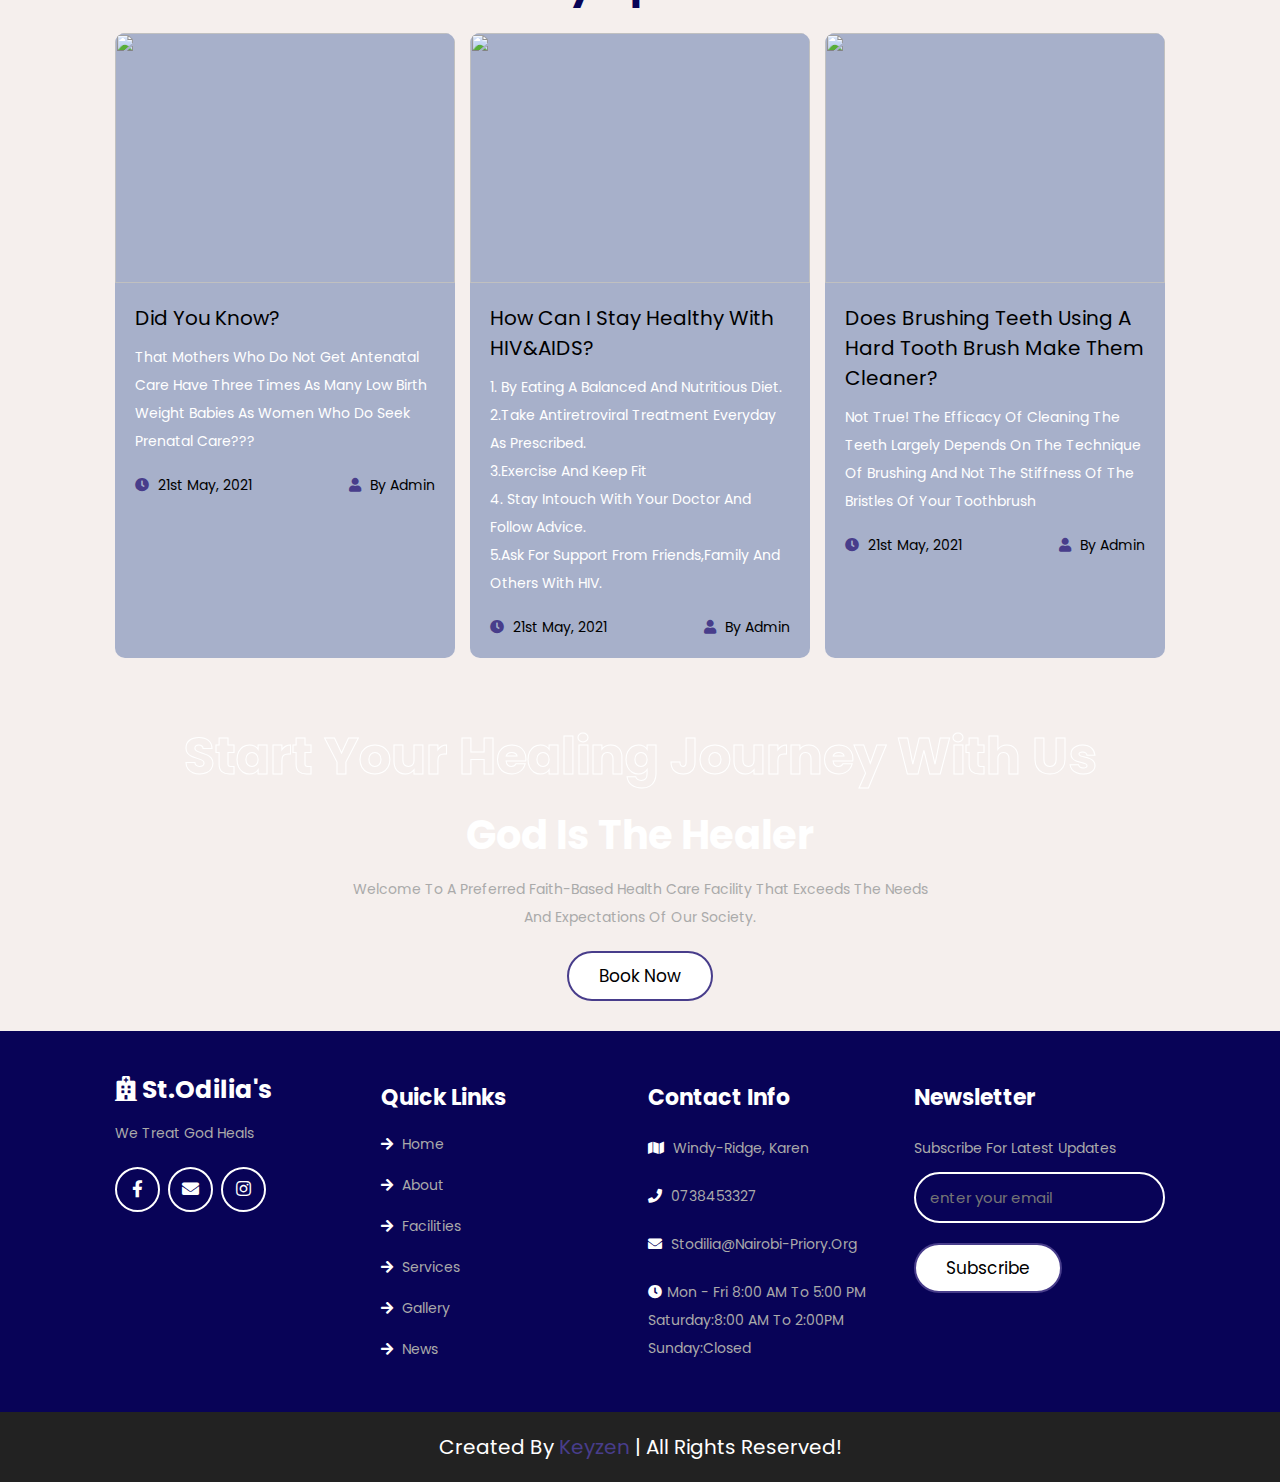
==== commit 23d0285b: "hh" ====
--- a/index.html
+++ b/index.html
@@ -2,7 +2,7 @@
 <html lang="en">
 <head>
     
-      
+ 
     <meta charset="utf-8">
     <meta http-equiv="X-UA-Compatible" content="IE=edge">
     <title>St. Benedictine Hospital</title>
@@ -20,7 +20,10 @@
 
     <!-- custom js file link  -->
     <script src="js/script.js" defer></script>
-
+    
+    
+    <script src="https://ajax.googleapis.com/ajax/libs/jquery/3.1.1/jquery.min.js"></script>
+   
 </head>
 <body>
     
@@ -51,9 +54,14 @@
 <section class="home" id="home">
 
     <div class="content">
-        <span data-aos="fade-up" data-aos-delay="150"> Welcome to the get well ,St. Odilia’s Dispensary </span>
-        <h3 data-aos="fade-up" data-aos-delay="300">We treat God Heals</h3>
-        <p data-aos="fade-up" data-aos-delay="450">Get treated with us </p>
+        <span data-aos="fade-up" data-aos-delay="500" data-aos-duration="1500"> Welcome to the get well ,St. Odilia’s Dispensary </span>
+     <center>
+        <div class="load">
+            <center>
+              <h2 class="badge mt-2" style="border-radius: 20px; font-size: small; color: white; background-color: darkslateblue; margin-top: 40px;">We treat, <br> God Heals </h2>
+            </center>
+                  </div>
+     </center>
         <a data-aos="fade-up" data-aos-delay="600" href="#" class="btn">Book appointment</a>
     </div>
 
@@ -208,7 +216,7 @@
 
     <div class="box-container">
 
-        <div class="box" data-aos="zoom-in-up" data-aos-delay="150">
+        <div class="box blogBox" data-aos="zoom-in-up" data-aos-delay="150">
             <i class="fa fa-stethoscope"></i>
             <h3>consultation</h3>
             <p>Our doctors are well equipped with accurate skills, expertise and experience to diagnose, treat and refer for further management.
@@ -224,7 +232,7 @@
             <button class="btn" onclick="myFunction()" id="myBtn">Read more</button>
         </div>
 
-        <div class="box" data-aos="zoom-in-up" data-aos-delay="300">
+        <div class="box blogBox" data-aos="zoom-in-up" data-aos-delay="300">
             <i class="fas fa-microscope"></i>
             <h3>laboratory</h3>
             <p>Our highly qualified, skilled and motivated St Odilia’s laboratory team combining a multitude of experience with the latest technology and current equipment  ensure the highest accurate and reliable results in the shortest turn round time communicated to our esteemed customers always.
@@ -237,7 +245,7 @@
             <button  class="btn">Read more</button>
         </div>
 
-        <div class="box" data-aos="zoom-in-up" data-aos-delay="450">
+        <div class="box blogBox" data-aos="zoom-in-up" data-aos-delay="450">
             <i class="fas fa-tooth"></i>
             <h3>Dental</h3>
             <p>Comprehensive dental services are an essential component of the medical care that patients of St. Odilia’s dispensary receive. We focus on disease prevention, management of oral health, rehabilitation, and restoration of oral function. The good dental health care we offer has improved esthetics, speech, nutrition, comfort, and over-all health to our esteemed customers.
@@ -249,7 +257,7 @@
             <button class="btn" onclick="myFunction()" id="myBtn2">Read more</button>
         </div>
 
-        <div class="box" data-aos="zoom-in-up" data-aos-delay="600">
+        <div class="box blogBox" data-aos="zoom-in-up" data-aos-delay="600">
             <i class="fas fa-x-ray"></i>
             <h3>Imaging Department</h3>
             <p>St. Odilia’s Dispensary provides state-of-the-art diagnostic at our radiology department. We are equipped with high-quality and effective diagnostic imaging technology including: digital X-ray and Ultrasound.
@@ -264,7 +272,7 @@
             <button class="btn" onclick="myFunction()" id="myBtn3">Read more</button>
         </div>
 
-        <div class="box" data-aos="zoom-in-up" data-aos-delay="750">
+        <div class="box blogBox" data-aos="zoom-in-up" data-aos-delay="750">
             <i class="fas fa-baby"></i>
             <h3>Antenatal and child heath </h3>
             <p>We offer two different services under this department to include Antenatal Care, and Child welfare and immunization.
@@ -279,7 +287,7 @@
             <button class="btn" onclick="myFunction()" id="myBtn4">Read more</button>
         </div>
 
-        <div class="box" data-aos="zoom-in-up" data-aos-delay="900">
+        <div class="box blogBox" data-aos="zoom-in-up" data-aos-delay="900" >
             <i class="fas fa-pills"></i>
             <h3>Pharmacy</h3>
             <p>Our Dispensary has a well-stocked pharmacy manned by pharmaceutical technologists who are committed to providing efficient services to patients, whilst ensuring that treatment is safe and appropriate
@@ -291,7 +299,7 @@
         
         </div>
 
-        <div class="box" data-aos="zoom-in-up" data-aos-delay="900">
+        <div class="box moreBox blogBox" data-aos="zoom-in-up" data-aos-delay="900" style="display: none;">
             <i class="fas fa-syringe"></i>
             <h3>Child welfare clinic and Immunization (CWC)</h3>
             <p>One of the most important things that a parent can do for their child is to make sure that they have all their routine childhood vaccination at the right age and interval to protect them as early as possible and minimize the risks of infection.
@@ -303,7 +311,7 @@
             <button class="btn" onclick="myFunction()" id="myBtn6">Read more</button>
         </div>
 
-       <div class="box" data-aos="zoom-in-up" data-aos-delay="900">
+       <div class="box moreBox blogBox" data-aos="zoom-in-up" data-aos-delay="900"style="display: none;">
             <i class="fas fa-shield-virus"></i>
             <h3>Comprehensive Care Clinic for H.I.V and A.I.D.S &TB Service</h3>
             <p>St. Odilia’s Dispensary is committed to the wellbeing of the human population especially in regard to chronic condition.
@@ -315,7 +323,7 @@
             <button class="btn" onclick="myFunction()" id="myBtn7">Read more</button>
         </div>
 
-        <div class="box" data-aos="zoom-in-up" data-aos-delay="900">
+        <div class="box moreBox blogBox" data-aos="zoom-in-up" data-aos-delay="900"style="display: none;" >
             <i class="fa fa-medkit" aria-hidden="true"></i>
             <h3>Minor Surgical Operation</h3>
             <p>Minor surgical procedures are a set of procedures in which short surgical techniques are applied on the superficial tissues, usually with local anaesthesia, and minimal complication.
@@ -331,8 +339,8 @@
             <button class="btn" onclick="myFunction()" id="myBtn8">Read more</button>
         </div>
 
-        <div class="box" data-aos="zoom-in-up" data-aos-delay="900">
-            <i class="fa fa-medkit" aria-hidden="true"></i>
+        <div class="box blogBox moreBox" data-aos="zoom-in-up" data-aos-delay="900" style="display: none;">
+            <i class="fas fa-hospital-user" aria-hidden="true"></i>
             <h3>Special Clinics</h3>
             <p>Among the special clinics are hypertension and Diabetes, Eye and Gynecology /Obstetrics
                 Diabetes includes several different metabolic disorders that all, if left untreated, result in abnormally high concentration of sugar called glucose in the body. Hypertension is also known as High blood pressure. High pressure is the force exerted by the blood against the walls of the blood vessels. How great the pressure is depends on the work being done by the heart and the resistance of the blood vessels.
@@ -350,9 +358,9 @@
             <button class="btn" onclick="myFunction()" id="myBtn9">Read more</button>
         </div>
 
-        <div class="box" data-aos="zoom-in-up" data-aos-delay="900">
-            <i class="fa fa-medkit" aria-hidden="true"></i>
-            <h3>Minor Surgical Operation</h3>
+        <div class="box moreBox blogBox" data-aos="zoom-in-up" data-aos-delay="900" style="display: none;" >
+            <i class="fas fa-user-md" aria-hidden="true"></i>
+            <h3>Physiotherapy</h3>
             <p>
                 Physiotherapy is a non-surgical method which extends from health promotion to injury prevention, acute care, rehabilitation, maintenance of functional mobility, chronic disease management, patient and career education and occupational health.
 Using advanced techniques and evidence-based care, our physiotherapists assess, diagnose, treat and prevent a wide range of health conditions and movement disorders and thus improve quality of life
@@ -397,8 +405,13 @@
             </p>
             <button class="btn" onclick="myFunction()" id="myBtn10">Read more</button>
         </div>
-    </div>
-
+        
+    </div>
+  <center>
+    <div id="loadMore" >
+        <button href="#" class="btn">Load More <i class="fas fa-chevron-circle-right " style="color: darkslateblue;" ></i></button>
+     </div>
+  </center>
 </section>
 
 <!-- services section ends -->
@@ -410,6 +423,7 @@
     <div class="heading">
         <span>OUR GALLERY</span>
         <h1 style="color: #080357;">Take a look at our hospital</h1>
+
     </div>
     
     <div class="box-container">
@@ -464,7 +478,10 @@
     <div class="content" data-aos="fade-right" data-aos-delay="300">
         <span>testimonials</span>
         <h3 style="color: #080357;">Hear good news from our clients</h3>
-        <p></p>
+        <div class="border" style=" background: #080357;
+        height: 5px!important;
+        width: 300px;
+        margin: 10px 0px;"></div>
     </div>
 
     <div class="box-container" data-aos="fade-left" data-aos-delay="600">
@@ -500,7 +517,7 @@
             </div>
         </div>
         <div class="box">
-            <p>Iam pleased to tell you guys that i successfully alligned after you .I can smile broadly again .Thank you so much! </p>
+            <p>Iam pleased to tell you guys that my teeth successfully alligned after you fitted the braces .I can smile broadly again .Thank you so much! </p>
             <div class="user">
                 <img src="images/man2.jpg" alt="">
                 <div class="info">
@@ -648,7 +665,12 @@
 
 
 <script src="https://cdnjs.cloudflare.com/ajax/libs/aos/2.3.4/aos.js"></script>
-
+<script src="js/script.js"></script>
+<script>
+    setTimeout(function() {
+      $('.loader_bg').fadeToggle();
+    }, 5000);
+  </script> 
 <script>
 
     AOS.init({
--- a/css/style.css
+++ b/css/style.css
@@ -0,0 +1,821 @@
+@import url("https://fonts.googleapis.com/css2?family=Poppins:wght@100;300;400;500;600&display=swap");
+* {
+  font-family: 'Poppins', sans-serif;
+  margin: 0;
+  padding: 0;
+  -webkit-box-sizing: border-box;
+          box-sizing: border-box;
+  outline: none;
+  border: none;
+  text-decoration: none;
+  text-transform: capitalize;
+  -webkit-transition: all .2s linear;
+  transition: all .2s linear;
+}
+
+html {
+  font-size: 62.5%;
+  overflow-x: hidden;
+  scroll-behavior: smooth;
+  scroll-padding-top: 9rem;
+}
+
+html::-webkit-scrollbar {
+  width: 1rem;
+}
+
+html::-webkit-scrollbar-track {
+  background: #111;
+}
+
+html::-webkit-scrollbar-thumb {
+  background: white;
+  border-radius: 5rem;
+}
+
+body {
+  background:#F5EFED;
+  overflow-x: hidden;
+}
+
+section {
+  padding: 3rem 9%;
+}
+
+.heading {
+  text-align: center;
+  margin-bottom: 2rem;
+}
+
+.heading span {
+  color: darkslateblue;
+  font-size: 2rem;
+}
+
+.heading h1 {
+  font-size: 4rem;
+  color: #fff;
+}
+
+.btn {
+  margin-top: 1rem;
+  display: inline-block;
+  padding: 1rem 3rem;
+  font-size: 1.7rem;
+  color: black;
+  border: 0.2rem solid darkslateblue;
+  border-radius: 5rem;
+  cursor: pointer;
+  background: white;
+}
+.btn:hover {
+  background: darkslateblue;
+  color: white;
+}
+
+
+.header {
+  position: fixed;
+  top: 0;
+  left: 0;
+  right: 0;
+  z-index: 1000;
+  background: #080357;
+  display: -webkit-box;
+  display: -ms-flexbox;
+  display: flex;
+  -webkit-box-align: center;
+      -ms-flex-align: center;
+          align-items: center;
+  -webkit-box-pack: justify;
+      -ms-flex-pack: justify;
+          justify-content: space-between;
+  padding: 1.5rem 9%;
+}
+
+.header .navbar a {
+  font-size: 1.7rem;
+  color: #aaa;
+  display: inline-block;
+  margin: 0 1rem;
+  
+}
+
+.header .navbar a:hover {
+  color: darkslateblue;
+}
+
+.header .btn {
+  margin-top: 0;
+}
+
+.logo {
+  font-size: 2.5rem;
+  color: #fff;
+  font-weight: bolder;
+}
+
+.logo i {
+  color: darkslateblue;
+  padding-right: .5rem;
+}
+
+#menu-btn {
+  font-size: 2.5rem;
+  color: #fff;
+  cursor: pointer;
+  display: none;
+}
+
+.home {
+  margin: 0 auto;
+  margin-top: 9rem;
+  width: 90%;
+  border-radius: 1rem;
+  background: -webkit-gradient(linear, left top, left bottom, from(rgba(17, 17, 17, 0.7)), to(rgba(17, 17, 17, 0.7))), url(../images/home-bg.jpg) no-repeat;
+  background: linear-gradient(rgba(17, 17, 17, 0.7), rgba(17, 17, 17, 0.7)), url(../images/odilias_newbuilding.jpeg) no-repeat;
+  background-size: cover;
+  background-position: center;
+  display: -webkit-box;
+  display: -ms-flexbox;
+  display: flex;
+  min-height: 80vh;
+  display: flex;
+  -webkit-box-align: center;
+      -ms-flex-align: center;
+          align-items: center;
+  -webkit-box-pack: center;
+      -ms-flex-pack: center;
+          justify-content: center;
+  padding-bottom: 5rem;
+}
+
+.home .content {
+  text-align: center;
+}
+
+.home .content span {
+  font-weight: bolder;
+  color: transparent;
+  -webkit-text-stroke: 0.1rem #fff;
+  font-size: 4vw;
+  display: block;
+}
+
+.home .content h3 {
+  font-size: 6vw;
+  color: #fff;
+}
+
+.home .content p {
+  max-width: 60rem;
+  margin: 1rem auto;
+  font-size: 1.4rem;
+  color: white;
+  line-height: 2;
+}
+
+.book-form {
+  width: 80%;
+  margin: 1rem auto;
+  margin-top: -5rem;
+  background: #080357;
+  border: 2px solid white;
+  border-radius: 2rem;
+  -webkit-box-shadow: 0 0.5rem 1rem rgba(17, 17, 17, 0.3);
+          box-shadow: 0 0.5rem 1rem rgba(17, 17, 17, 0.3);
+  padding: 3rem 2rem;
+}
+
+.book-form form {
+  display: -webkit-box;
+  display: -ms-flexbox;
+  display: flex;
+  -webkit-box-align: end;
+      -ms-flex-align: end;
+          align-items: flex-end;
+  -ms-flex-wrap: wrap;
+      flex-wrap: wrap;
+  gap: 1.5rem;
+}
+
+.book-form form .inputBox {
+  -webkit-box-flex: 1;
+      -ms-flex: 1 1 25rem;
+          flex: 1 1 25rem;
+}
+
+.book-form form .inputBox span {
+  font-size: 1.4rem;
+  color: #aaa;
+}
+
+.book-form form .inputBox input {
+  width: 100%;
+  padding: 1.2rem 1.4rem;
+  border-radius: 5rem;
+  border: 0.2rem solid white;
+  font-size: 1.6rem;
+  color: #aaa;
+  text-transform: none;
+  background: none;
+  margin-top: 1rem;
+}
+
+.book-form form .btn {
+  -webkit-box-flex: 1;
+      -ms-flex: 1 1 15rem;
+          flex: 1 1 15rem;
+}
+
+.about {
+  display: -webkit-box;
+  display: -ms-flexbox;
+  display: flex;
+  -webkit-box-align: center;
+      -ms-flex-align: center;
+          align-items: center;
+  -ms-flex-wrap: wrap;
+      flex-wrap: wrap;
+  gap: 2rem;
+  margin-top: 5rem;
+}
+
+.about .video-container {
+  -webkit-box-flex: 1;
+      -ms-flex: 1 1 42rem;
+          flex: 1 1 42rem;
+}
+
+.about .video-container video {
+  border-radius: 1rem;
+  width: 100%;
+}
+
+.about .video-container .controls {
+  text-align: center;
+  padding: 2rem 0;
+}
+
+.about .video-container .controls span {
+  display: inline-block;
+  height: 2rem;
+  width: 2rem;
+  border-radius: 50%;
+  background: darkslateblue;
+  cursor: pointer;
+  margin: .7rem;
+}
+
+.about .video-container .controls span:hover {
+  background: darkslateblue;
+}
+
+.about .content {
+  -webkit-box-flex: 1;
+      -ms-flex: 1 1 42rem;
+          flex: 1 1 42rem;
+  margin-bottom: 5rem;
+}
+
+.about .content span {
+  color:#080357 ;
+  font-size: 2rem;
+}
+
+.about .content h3 {
+  color: #fff;
+  font-size: 4rem;
+  margin-top: .5rem;
+}
+
+.about .content p {
+  padding: 1rem 0;
+  font-size: 1.4rem;
+  color: black;
+  line-height: 2;
+}
+
+.destination .box-container {
+  display: -ms-grid;
+  display: grid;
+  -ms-grid-columns: (minmax(27rem, 1fr))[auto-fit];
+      grid-template-columns: repeat(auto-fit, minmax(27rem, 1fr));
+  gap: 1.5rem;
+}
+
+.destination .box-container .box {
+  border-radius: 1rem;
+  overflow: hidden;
+  background:#080357 ;
+}
+.destination.heading{
+  color: #080357 !;
+}
+
+.destination .box-container .box:hover img {
+  -webkit-transform: scale(1.1);
+          transform: scale(1.1);
+}
+
+.destination .box-container .box .image {
+  height: 20rem;
+  overflow: hidden;
+  width: 100%;
+}
+
+.destination .box-container .box .image img {
+  height: 100%;
+  width: 100%;
+  -o-object-fit: cover;
+     object-fit: cover;
+}
+
+.destination .box-container .box .content {
+  padding: 2rem;
+  text-align: center;
+}
+
+.destination .box-container .box .content h3 {
+  font-size: 2rem;
+  color: #fff;
+}
+
+.destination .box-container .box .content p {
+  padding: 1rem 0;
+  font-size: 1.4rem;
+  color: #aaa;
+  line-height: 2;
+}
+
+.destination .box-container .box .content a {
+  font-size: 1.7rem;
+  color: darkslateblue;
+}
+
+.destination .box-container .box .content a:hover i {
+  padding-left: 1rem;
+}
+
+.destination .box-container .box .content a i {
+  padding-right: .5rem;
+}
+
+.services .box-container {
+  display: -ms-grid;
+  display: grid;
+  -ms-grid-columns: (minmax(32rem, 1fr))[auto-fit];
+      grid-template-columns: repeat(auto-fit, minmax(32rem, 1fr));
+  gap: 1.5rem;
+}
+
+.services .box-container .box {
+  background: #A7B0CA ;
+  border-radius: 1rem;
+  padding: 3rem;
+  text-align: center;
+  border: 0.2rem solid #A7B0CA ;
+}
+
+.services .box-container .box:hover {
+  border: 0.2rem solid darkslateblue;
+}
+
+.services .box-container .box i {
+  border: 1px solid #080357;
+  border-radius: 50%;
+  font-size: 4rem;
+  color: darkslateblue; 
+  padding: 20px 20px;
+  margin-bottom: 2rem;
+}
+
+.services .box-container .box h3 {
+  font-size: 2rem;
+  color: #fff;
+}
+
+.services .box-container .box p {
+  padding: 1rem 0;
+  font-size: 1.4rem;
+  color: black;
+  line-height: 2;
+}
+#more {display: none;}
+#more1 {display: none;}
+#more2 {display: none;}
+#more3 {display: none;}
+#more4 {display: none;}
+#more5 {display: none;}
+#more6 {display: none;}
+#more7 {display: none;}
+#more8 {display: none;}
+#more9 {display: none;}
+#more10 {display: none;}
+.gallery .box-container {
+  -webkit-columns: 3 25rem;
+          columns: 3 25rem;
+  -webkit-column-gap: 1.5rem;
+          column-gap: 1.5rem;
+}
+
+.gallery .box-container .box {
+  margin-bottom: 1rem;
+  -webkit-column-break-inside: avoid;
+          break-inside: avoid;
+}
+
+.gallery .box-container .box img {
+  width: 100%;
+  border-radius: 1rem;
+  margin-bottom: 1rem;
+}
+
+.gallery .box-container .box span {
+  font-size: 1.4rem;
+  color: black;
+}
+
+.gallery .box-container .box h3 {
+  margin-top: .5rem;
+  font-size: 2rem;
+  color: black;
+}
+
+.review {
+  display: -webkit-box;
+  display: -ms-flexbox;
+  display: flex;
+  -webkit-box-align: center;
+      -ms-flex-align: center;
+          align-items: center;
+  -ms-flex-wrap: wrap;
+      flex-wrap: wrap;
+  gap: 2rem;
+}
+
+.review .content {
+  -webkit-box-flex: 1;
+      -ms-flex: 1 1 42rem;
+          flex: 1 1 42rem;
+}
+
+.review .content span {
+  font-size: 2rem;
+  color: darkslateblue;
+}
+
+.review .content h3 {
+  font-size: 3rem;
+  color: #fff;
+}
+
+.review .content p {
+  font-size: 1.4rem;
+  color: #aaa;
+  padding: 1rem 0;
+  line-height: 2;
+}
+
+.review .box-container {
+  -webkit-box-flex: 1;
+      -ms-flex: 1 1 42rem;
+          flex: 1 1 42rem;
+  display: -webkit-box;
+  display: -ms-flexbox;
+  display: flex;
+  -ms-flex-wrap: wrap;
+      flex-wrap: wrap;
+  gap: 1.5rem;
+}
+
+.review .box-container .box {
+  -webkit-box-flex: 1;
+      -ms-flex: 1 1 20rem;
+          flex: 1 1 20rem;
+  border-radius: 1rem;
+  padding: 2rem;
+  background:#A7B0CA ;
+  
+}
+
+.review .box-container .box:hover {
+  border: 0.2rem solid darkslateblue;
+}
+
+.review .box-container .box p {
+  font-size: 1.4rem;
+  padding-bottom: 1rem;
+  line-height: 2;
+  color: black;
+}
+
+.review .box-container .box .user {
+  display: -webkit-box;
+  display: -ms-flexbox;
+  display: flex;
+  -webkit-box-align: center;
+      -ms-flex-align: center;
+          align-items: center;
+  gap: 1rem;
+}
+
+.review .box-container .box .user img {
+  height: 5rem;
+  width: 5rem;
+  border-radius: 50%;
+}
+
+.review .box-container .box .user h3 {
+  font-size: 1.7rem;
+  color: #fff;
+}
+
+.review .box-container .box .user span {
+  color: black;
+  font-size: 1.5rem;
+}
+
+.blogs .box-container {
+  display: -ms-grid;
+  display: grid;
+  -ms-grid-columns: (minmax(32rem, 1fr))[auto-fit];
+      grid-template-columns: repeat(auto-fit, minmax(32rem, 1fr));
+  gap: 1.5rem;
+}
+
+.blogs .box-container .box {
+  border-radius: 1rem;
+  background:#A7B0CA  ;
+  overflow: hidden;
+}
+
+.blogs .box-container .box:hover .image img {
+  -webkit-transform: scale(1.1);
+          transform: scale(1.1);
+}
+
+.blogs .box-container .box .image {
+  height: 25rem;
+  overflow: hidden;
+  width: 100%;
+}
+
+.blogs .box-container .box .image img {
+  height: 100%;
+  width: 100%;
+  -o-object-fit: cover;
+     object-fit: cover;
+}
+
+.blogs .box-container .box .content {
+  padding: 2rem;
+}
+
+.blogs .box-container .box .content .link {
+  font-size: 2rem;
+  color: black;
+}
+
+.blogs .box-container .box .content .link:hover {
+  color: darkslateblue;
+}
+
+.blogs .box-container .box .content p {
+  padding: 1rem 0;
+  font-size: 1.4rem;
+  color: white;
+  line-height: 2;
+}
+
+.blogs .box-container .box .content .icon {
+  padding-top: 1rem;
+  display: -webkit-box;
+  display: -ms-flexbox;
+  display: flex;
+  -webkit-box-align: center;
+      -ms-flex-align: center;
+          align-items: center;
+  -webkit-box-pack: justify;
+      -ms-flex-pack: justify;
+          justify-content: space-between;
+}
+
+.blogs .box-container .box .content .icon a {
+  font-size: 1.4rem;
+  color: black;
+}
+
+.blogs .box-container .box .content .icon a:hover {
+  color: darkslateblue;
+}
+
+.blogs .box-container .box .content .icon a i {
+  padding-right: .5rem;
+  color: darkslateblue;
+}
+
+.banner {
+  background: -webkit-gradient(linear, left top, left bottom, from(rgba(17, 17, 17, 0.7)), to(rgba(17, 17, 17, 0.7))), url(../images/banner-bg.jpg) no-repeat;
+  background: linear-gradient(rgba(17, 17, 17, 0.7), rgba(17, 17, 17, 0.7)), url(../images/banner-bg.jpeg) no-repeat;
+  background-size: cover;
+  background-position: center;
+  padding: 3rem 2rem;
+  background-attachment: fixed;
+  text-align: center;
+}
+
+.banner .content span {
+  font-weight: bolder;
+  color: transparent;
+  -webkit-text-stroke: 0.1rem #fff;
+  font-size: 4vw;
+  display: block;
+}
+
+.banner .content h3 {
+  font-size: 4rem;
+  color: #fff;
+  margin-top: 1rem;
+}
+
+.banner .content p {
+  max-width: 60rem;
+  margin: 1rem auto;
+  font-size: 1.4rem;
+  color: #aaa;
+  line-height: 2;
+}
+
+.footer .box-container {
+  display: -ms-grid;
+  display: grid;
+  -ms-grid-columns: (minmax(25rem, 1fr))[auto-fit];
+      grid-template-columns: repeat(auto-fit, minmax(25rem, 1fr));
+  gap: 1.5rem;
+}
+
+.footer .box-container .box {
+  padding: 1rem 0;
+}
+
+.footer .box-container .box .logo {
+  padding-bottom: 1rem;
+}
+
+.footer .box-container .box h3 {
+  font-size: 2.2rem;
+  color: #fff;
+  padding: 1rem 0;
+}
+
+.footer .box-container .box p {
+  font-size: 1.4rem;
+  color: #aaa;
+  padding: 1rem 0;
+  line-height: 2;
+}
+
+.footer .box-container .box p i {
+  padding-right: .5rem;
+  color: white;
+}
+
+.footer .box-container .box .share {
+  padding-top: 1rem;
+}
+
+.footer .box-container .box .share a {
+  height: 4.5rem;
+  width: 4.5rem;
+  line-height: 4rem;
+  font-size: 2rem;
+  border-radius: 50%;
+  font-size: 1.7rem;
+  border: 0.2rem solid white;
+  color: white;
+  margin-right: .5rem;
+  text-align: center;
+}
+
+.footer .box-container .box .share a:hover {
+  background: darkslateblue;
+  color: white;
+}
+
+.footer .box-container .box .links {
+  font-size: 1.4rem;
+  color: #aaa;
+  padding: 1rem 0;
+  display: block;
+}
+
+.footer .box-container .box .links:hover {
+  color: darkslateblue  ;
+}
+
+.footer .box-container .box .links:hover i {
+  padding-right: 2rem;
+}
+
+.footer .box-container .box .links i {
+  padding-right: .5rem;
+  color: white;
+}
+
+.footer .box-container .box form .email {
+  width: 100%;
+  border-radius: 5rem;
+  border: 0.2rem solid white;
+  background: none;
+  font-size: 1.5rem;
+  text-transform: none;
+  color: black;
+  margin-bottom: 1rem;
+  padding: 1.2rem 1.4rem;
+}
+
+.credit {
+  background: #222;
+  text-align: center;
+  font-size: 2rem;
+  padding: 2rem 1rem;
+  color: white;
+}
+
+.credit span {
+  color: darkslateblue;
+}
+
+@media (max-width: 991px) {
+  html {
+    font-size: 55%;
+  }
+  .header {
+    padding: 1.5rem 2rem;
+  }
+  section {
+    padding: 3rem 2rem;
+  }
+}
+
+@media (max-width: 768px) {
+  #menu-btn {
+    display: inline-block;
+  }
+  .header .navbar {
+    position: absolute;
+    top: 99%;
+    left: 0;
+    right: 0;
+    background: #222;
+    -webkit-clip-path: polygon(0 0, 100% 0, 100% 0, 0 0);
+            clip-path: polygon(0 0, 100% 0, 100% 0, 0 0);
+  }
+  .header .navbar.active {
+    -webkit-clip-path: polygon(0 0, 100% 0, 100% 100%, 0 100%);
+            clip-path: polygon(0 0, 100% 0, 100% 100%, 0 100%);
+  }
+  .header .navbar a {
+    margin: 2rem;
+    font-size: 2rem;
+    display: block;
+  }
+  .home {
+    margin-top: 10rem;
+  }
+  .home .content span {
+    font-size: 8vw;
+  }
+  .home .content h3 {
+    font-size: 9vw;
+  }
+}
+
+@media (max-width: 450px) {
+  html {
+    font-size: 50%;
+  }
+  .about .content h3 {
+    font-size: 3.5rem;
+  }
+  .banner .content h3 {
+    font-size: 2.7rem;
+  }
+}
+
+/*# sourceMappingURL=style.css.map */
+.load {
+	border: 16px solid #f3f3f3; /* Light grey */
+	border-top: 16px solid darkslateblue; /* Blue */
+	border-radius: 50%;
+	width: 150px;
+	height: 150px;
+	animation: spin 2s linear infinite;
+  }
+  
+  @keyframes spin {
+	0% { transform: rotate(0deg); }
+	100% { transform: rotate(360deg); }
+  }
+ 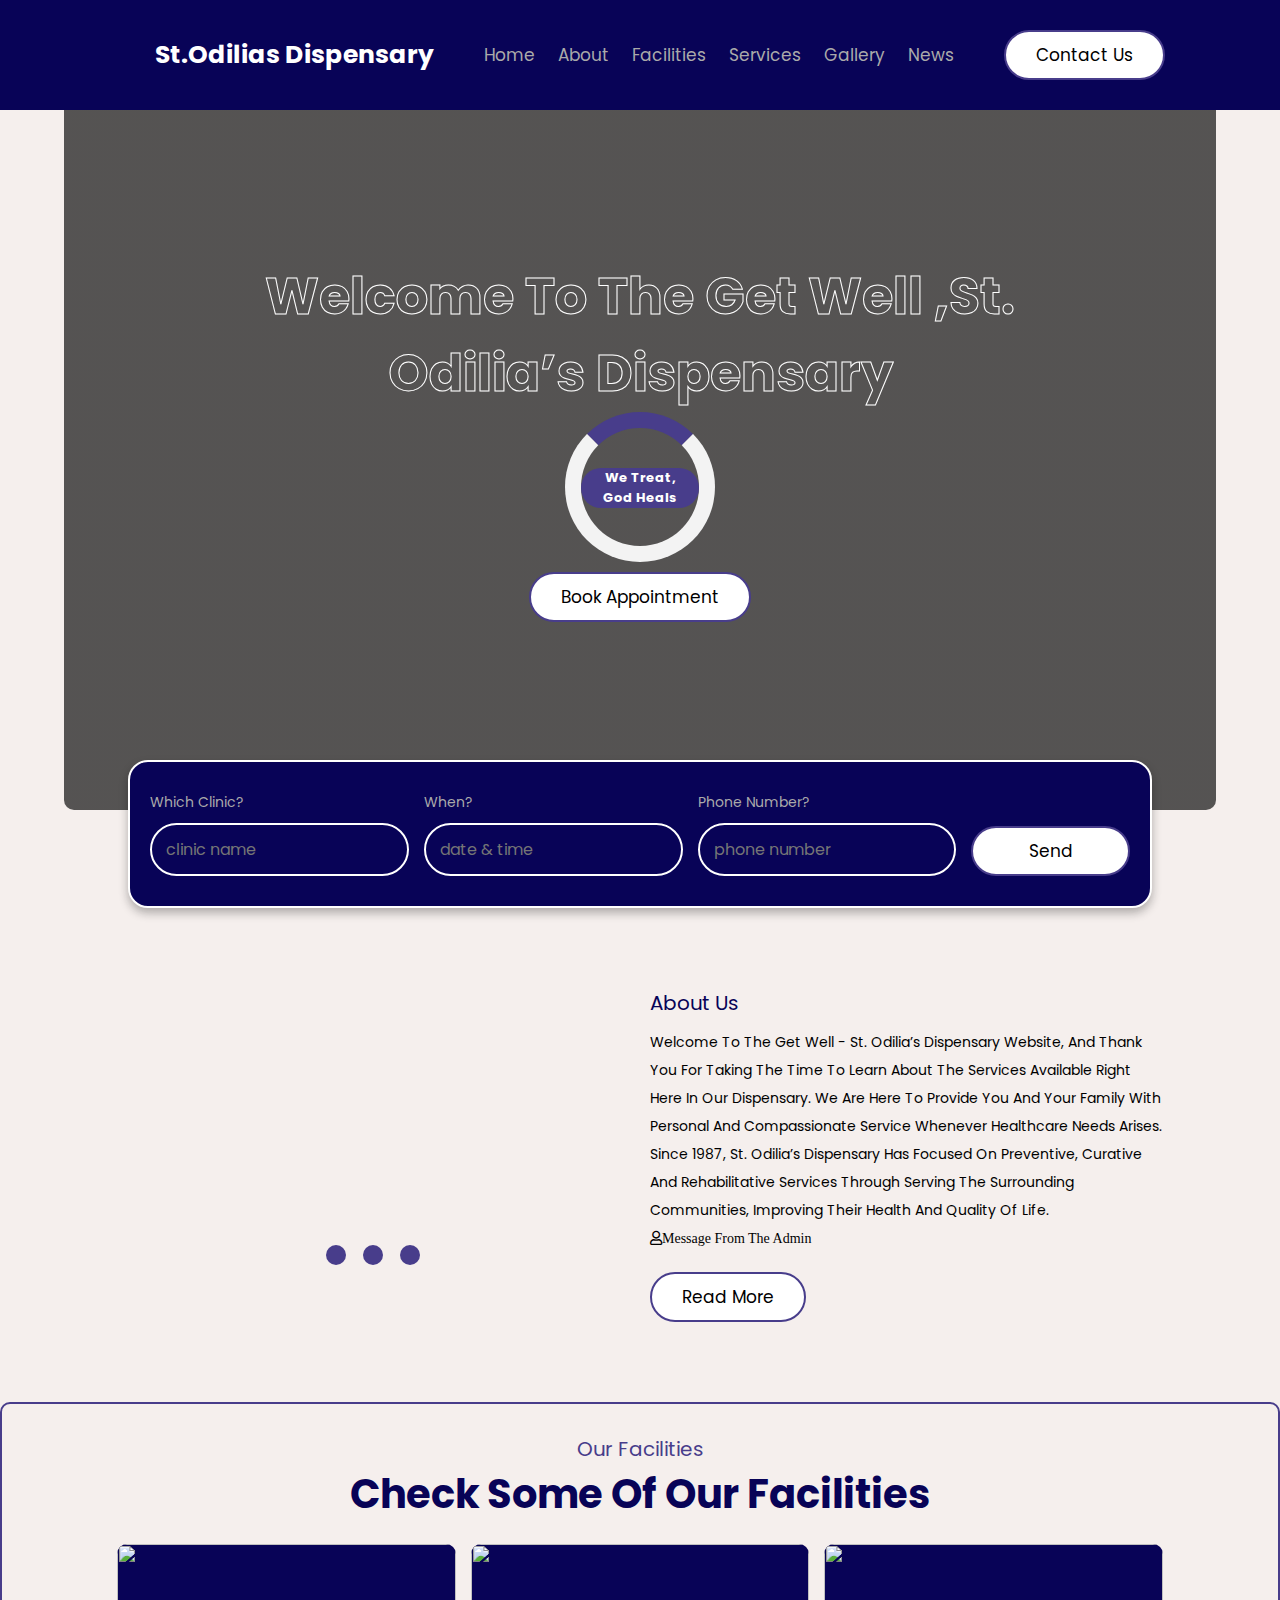
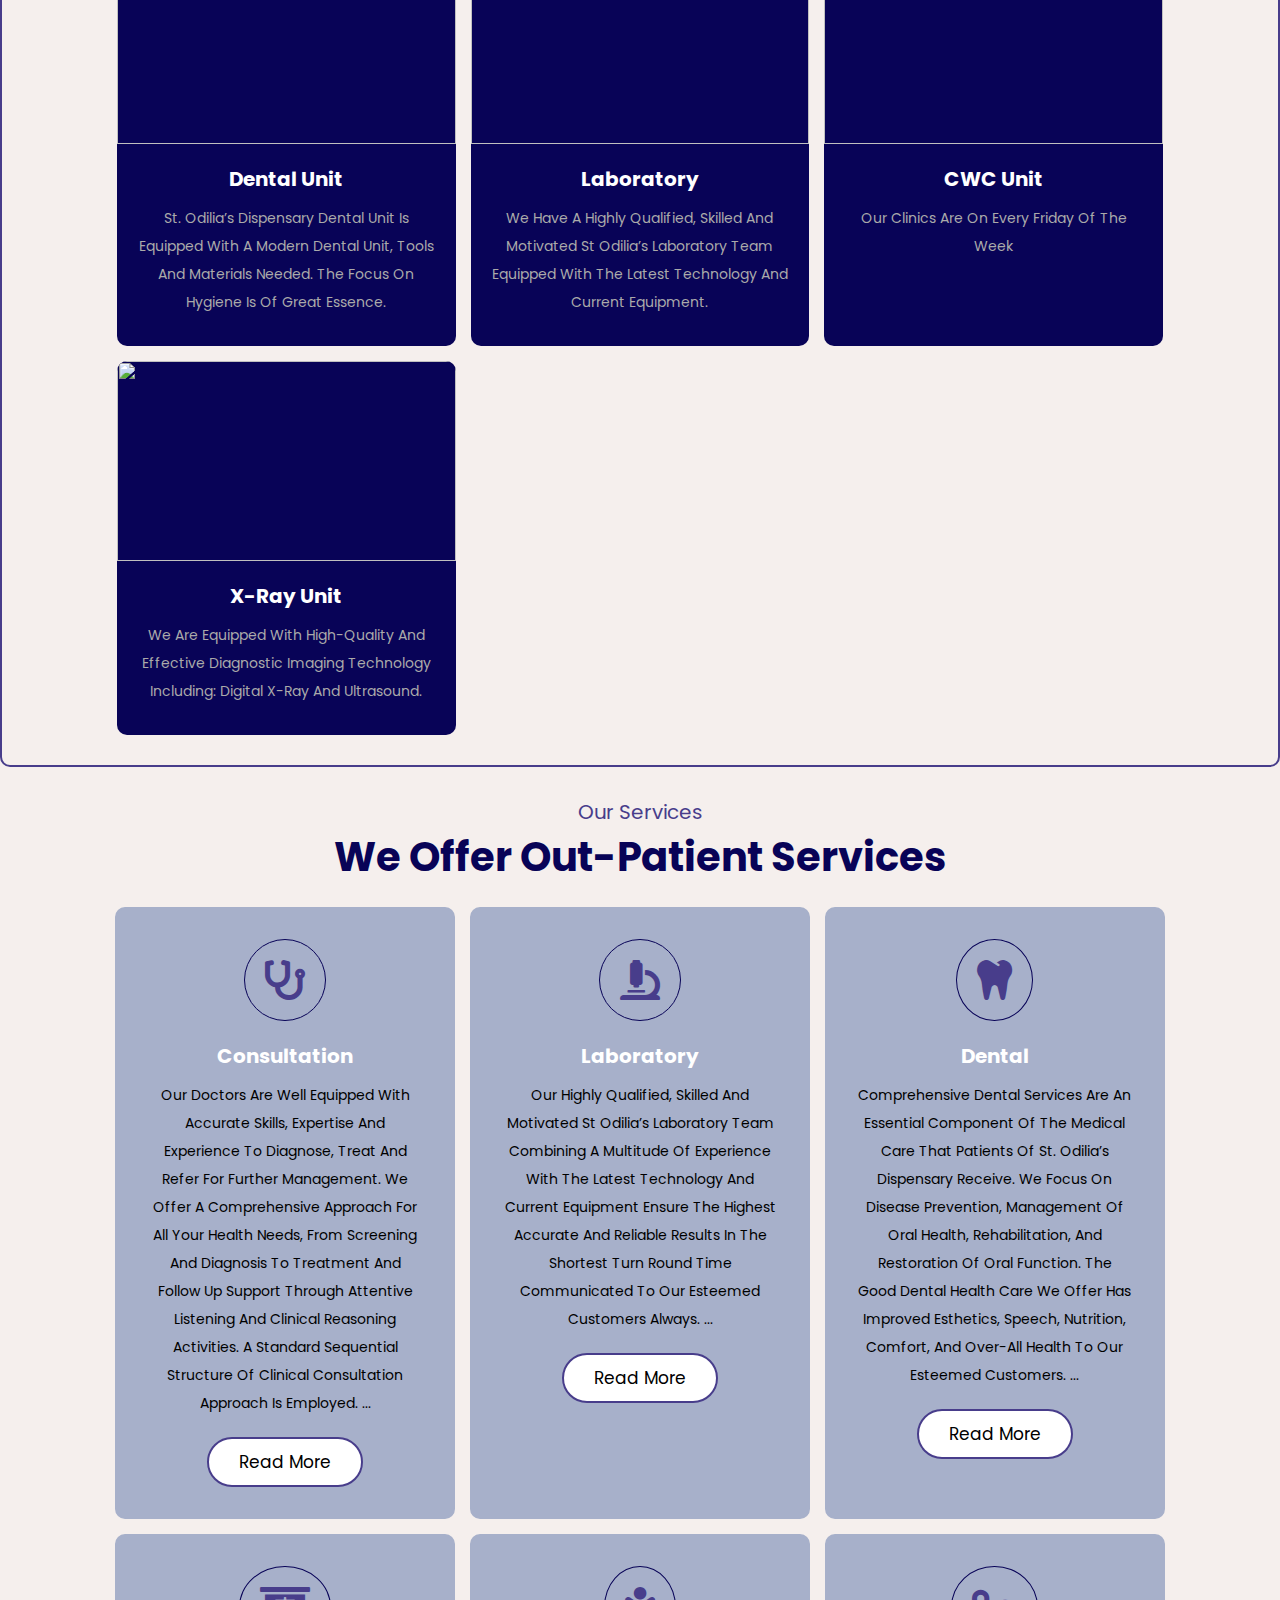
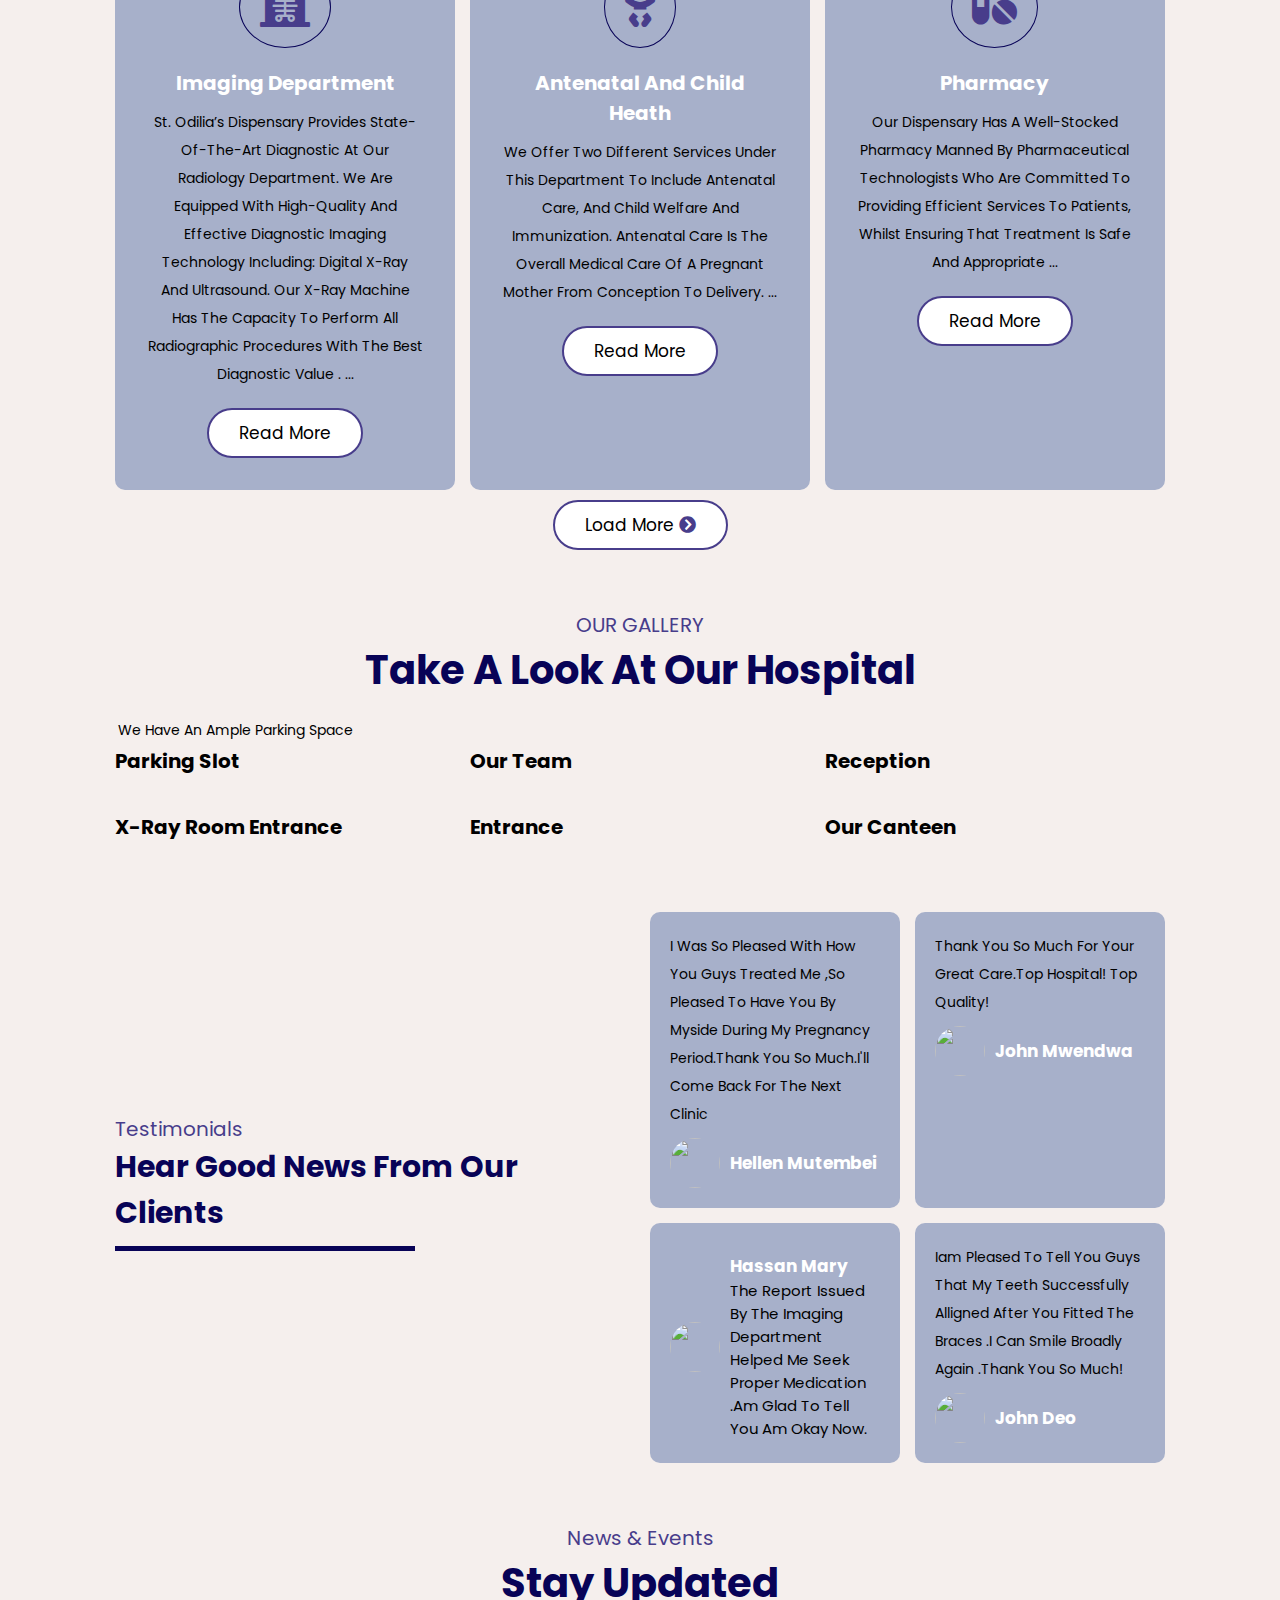
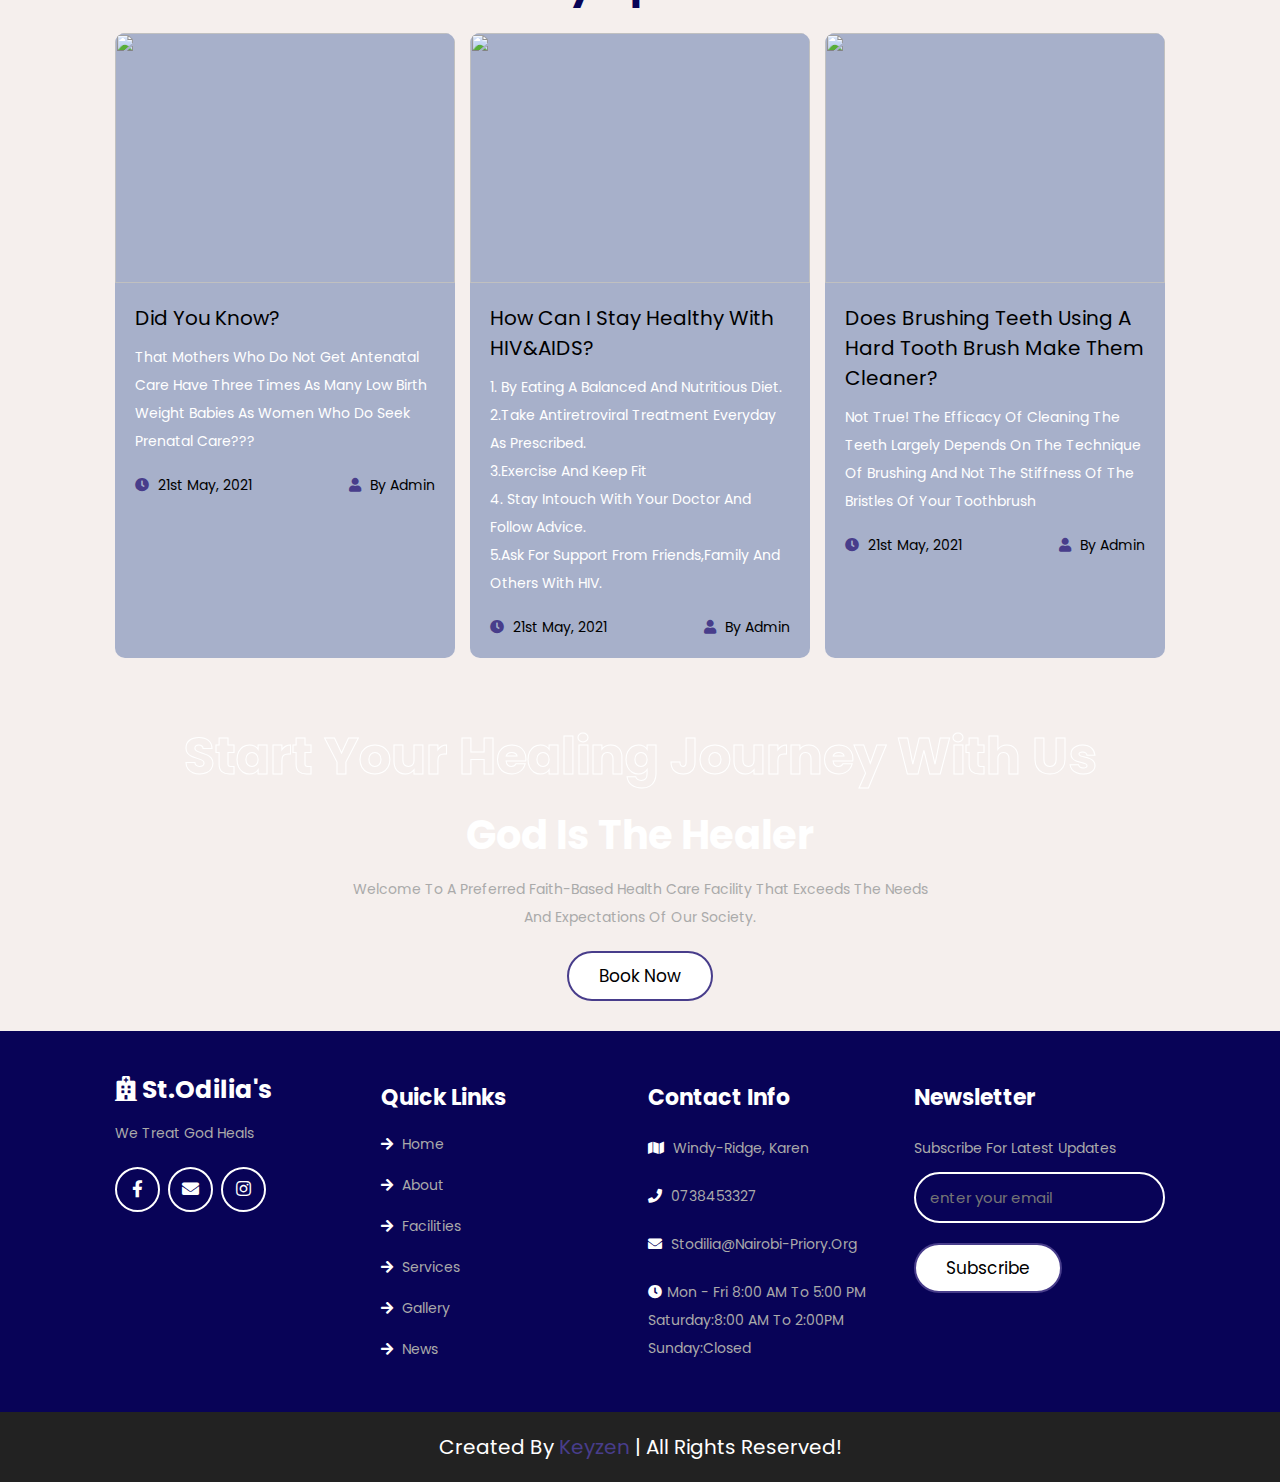
==== commit 88b57ada: "gg" ====
--- a/index.html
+++ b/index.html
@@ -141,16 +141,6 @@
             </div>
         </div>
 
-        <div class="box" data-aos="fade-up" data-aos-delay="300">
-            <div class="image">
-                <img src="images/des-2.jpeg" alt="">
-            </div>
-            <div class="content">
-                <h3>canteen</h3>
-                <p>Open for all our customers</p>
-                
-            </div>
-        </div>
 
         <div class="box" data-aos="fade-up" data-aos-delay="450">
             <div class="image">
@@ -163,15 +153,7 @@
             </div>
         </div>
 
-        <div class="box" data-aos="fade-up" data-aos-delay="600">
-            <div class="image">
-                <img src="images/des-4.jpeg" alt="">
-            </div>
-            <div class="content">
-                <h3>laundry unit</h3>
-                <p>Our focus on hygiene is of great scence.</p>
-            </div>
-        </div>
+      
 
         <div class="box" data-aos="fade-up" data-aos-delay="750">
             <div class="image">
--- a/css/style.css
+++ b/css/style.css
@@ -818,4 +818,149 @@
 	0% { transform: rotate(0deg); }
 	100% { transform: rotate(360deg); }
   }
- +  
+#body{
+  min-height: 100vh;
+  background: url(background.jpg) no-repeat;
+  background-size: cover;
+  display: flex;
+  justify-content: center;
+  align-items: center;
+}
+  .contact-section{
+    width: 100%;
+    display: flex;
+    justify-content: center;
+    align-items: center;
+  }
+  
+  .contact-info{
+    color: #fff;
+    max-width: 500px;
+    line-height: 65px;
+    padding-left: 50px;
+    font-size: 18px;
+  }
+  
+  .contact-info i{
+    margin-right: 20px;
+    font-size: 25px;
+  }
+  
+  .contact-form{
+    max-width: 700px;
+    margin-right: 50px;
+  }
+  
+  .contact-info, .contact-form{
+    flex: 1;
+  }
+  
+  .contact-form h2{
+    color: #fff;
+    text-align: center;
+    font-size: 35px;
+    text-transform: uppercase;
+    margin-bottom: 30px;
+  }
+  
+  .contact-form .text-box{
+    background: #000;
+    color: #fff;
+    border: none;
+    width: calc(50% - 10px);
+    height: 50px;
+    padding: 12px;
+    font-size: 15px;
+    border-radius: 5px;
+    box-shadow: 0 1px 1px rgba(0, 0, 0, 0.1);
+    margin-bottom: 20px;
+    opacity: 0.9;
+  }
+  
+  .contact-form .text-box:first-child{
+    margin-right: 15px;
+  }
+  
+  .contact-form textarea{
+    background: #000;
+    color: #fff;
+    border: none;
+    width: 100%;
+    padding: 12px;
+    font-size: 15px;
+    min-height: 200px;
+    max-height: 400px;
+    resize: vertical;
+    border-radius: 5px;
+    box-shadow: 0 1px 1px rgba(0, 0, 0, 0.1);
+    margin-bottom: 20px;
+    opacity: 0.9;
+  }
+  
+  .contact-form .send-btn{
+    float: right;
+    background: #2E94E3;
+    color: #fff;
+    border: none;
+    width: 120px;
+    height: 40px;
+    font-size: 15px;
+    font-weight: 600;
+    text-transform: uppercase;
+    letter-spacing: 2px;
+    border-radius: 5px;
+    cursor: pointer;
+    transition: 0.3s;
+    transition-property: background;
+  }
+  
+  .contact-form .send-btn:hover{
+    background: #0582E3;
+  }
+  
+  @media screen and (max-width: 950px){
+    .contact-section{
+      flex-direction: column;
+    }
+  
+    .contact-info, .contact-form{
+      margin: 30px 50px;
+    }
+  
+    .contact-form h2{
+      font-size: 30px;
+    }
+  
+    .contact-form .text-box{
+      width: 100%;
+    }
+  }
+  
+  /*css for alert messages*/
+  
+  .alert-success{
+    z-index: 1;
+    background: #D4EDDA;
+    font-size: 18px;
+    padding: 20px 40px;
+    min-width: 420px;
+    position: fixed;
+    right: 0;
+    top: 10px;
+    border-left: 8px solid #3AD66E;
+    border-radius: 4px;
+  }
+  
+  .alert-error{
+    z-index: 1;
+    background: #FFF3CD;
+    font-size: 18px;
+    padding: 20px 40px;
+    min-width: 420px;
+    position: fixed;
+    right: 0;
+    top: 10px;
+    border-left: 8px solid #FFA502;
+    border-radius: 4px;
+  }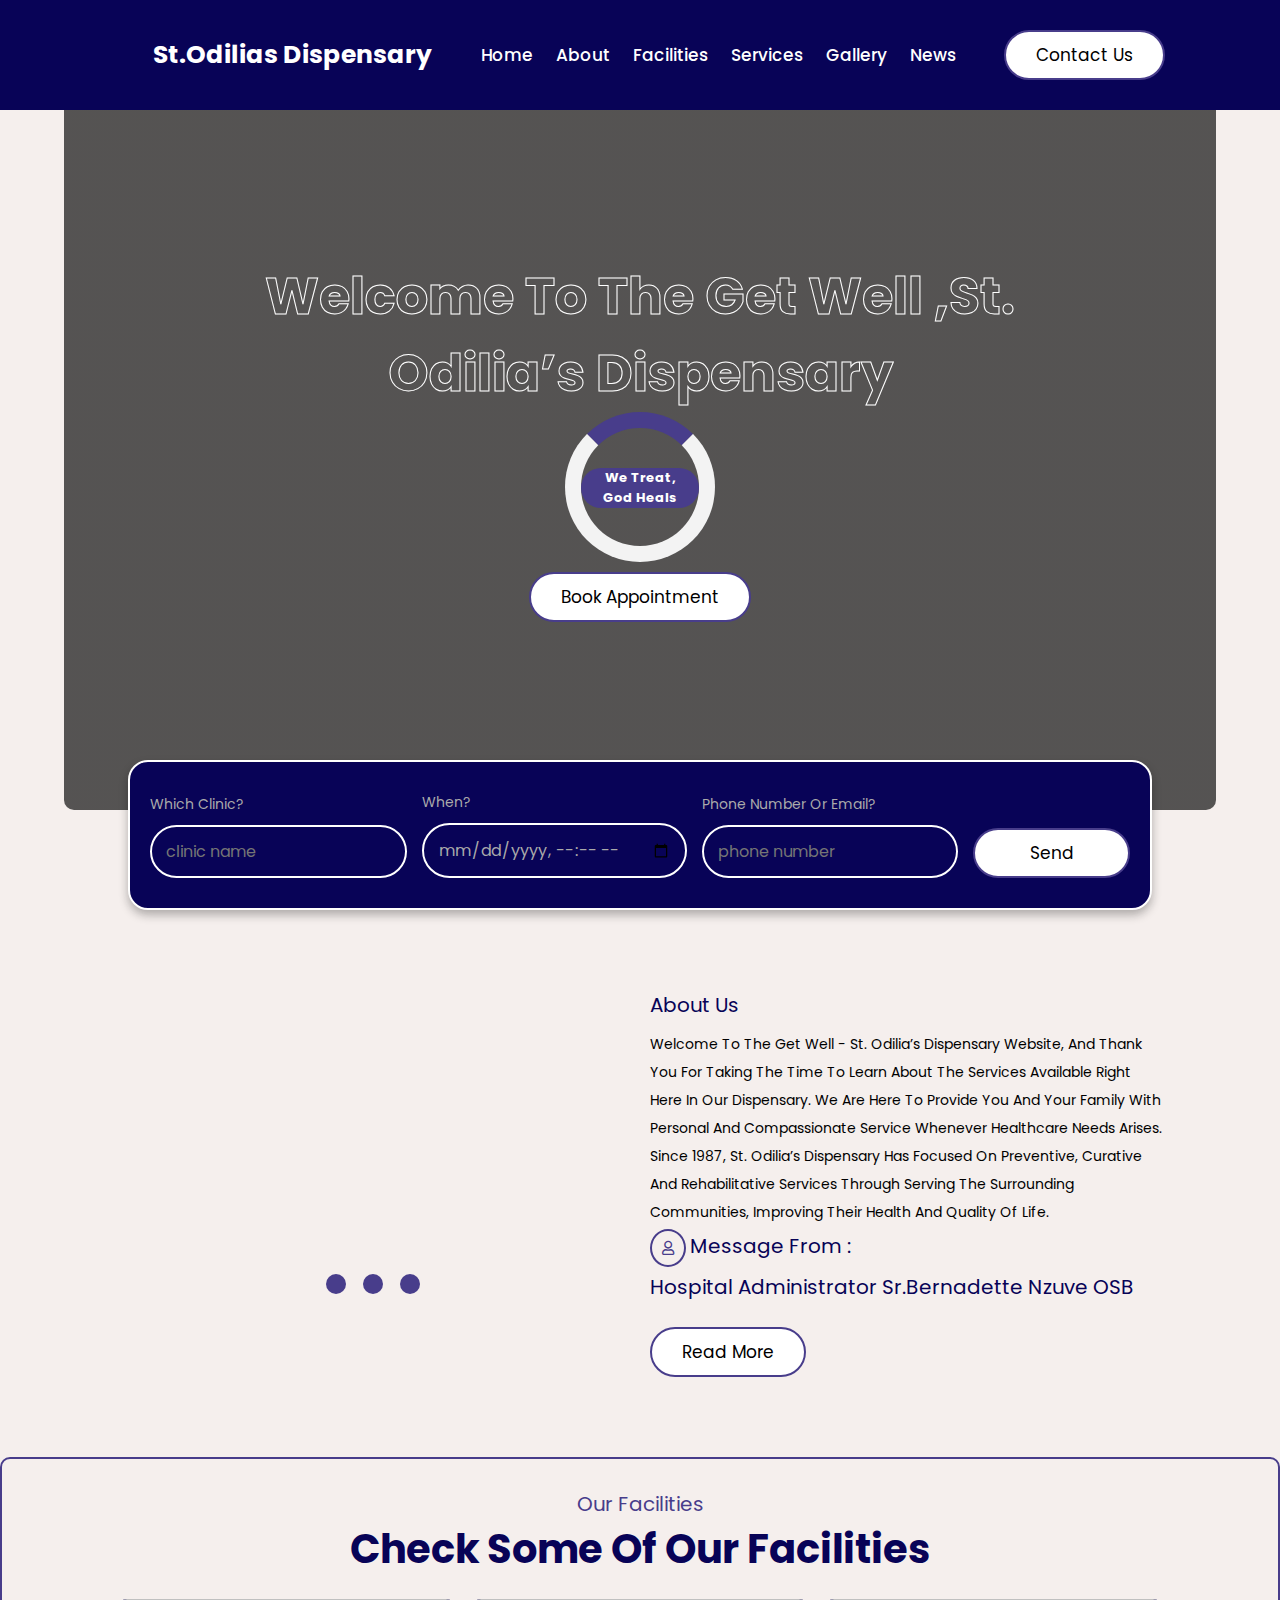
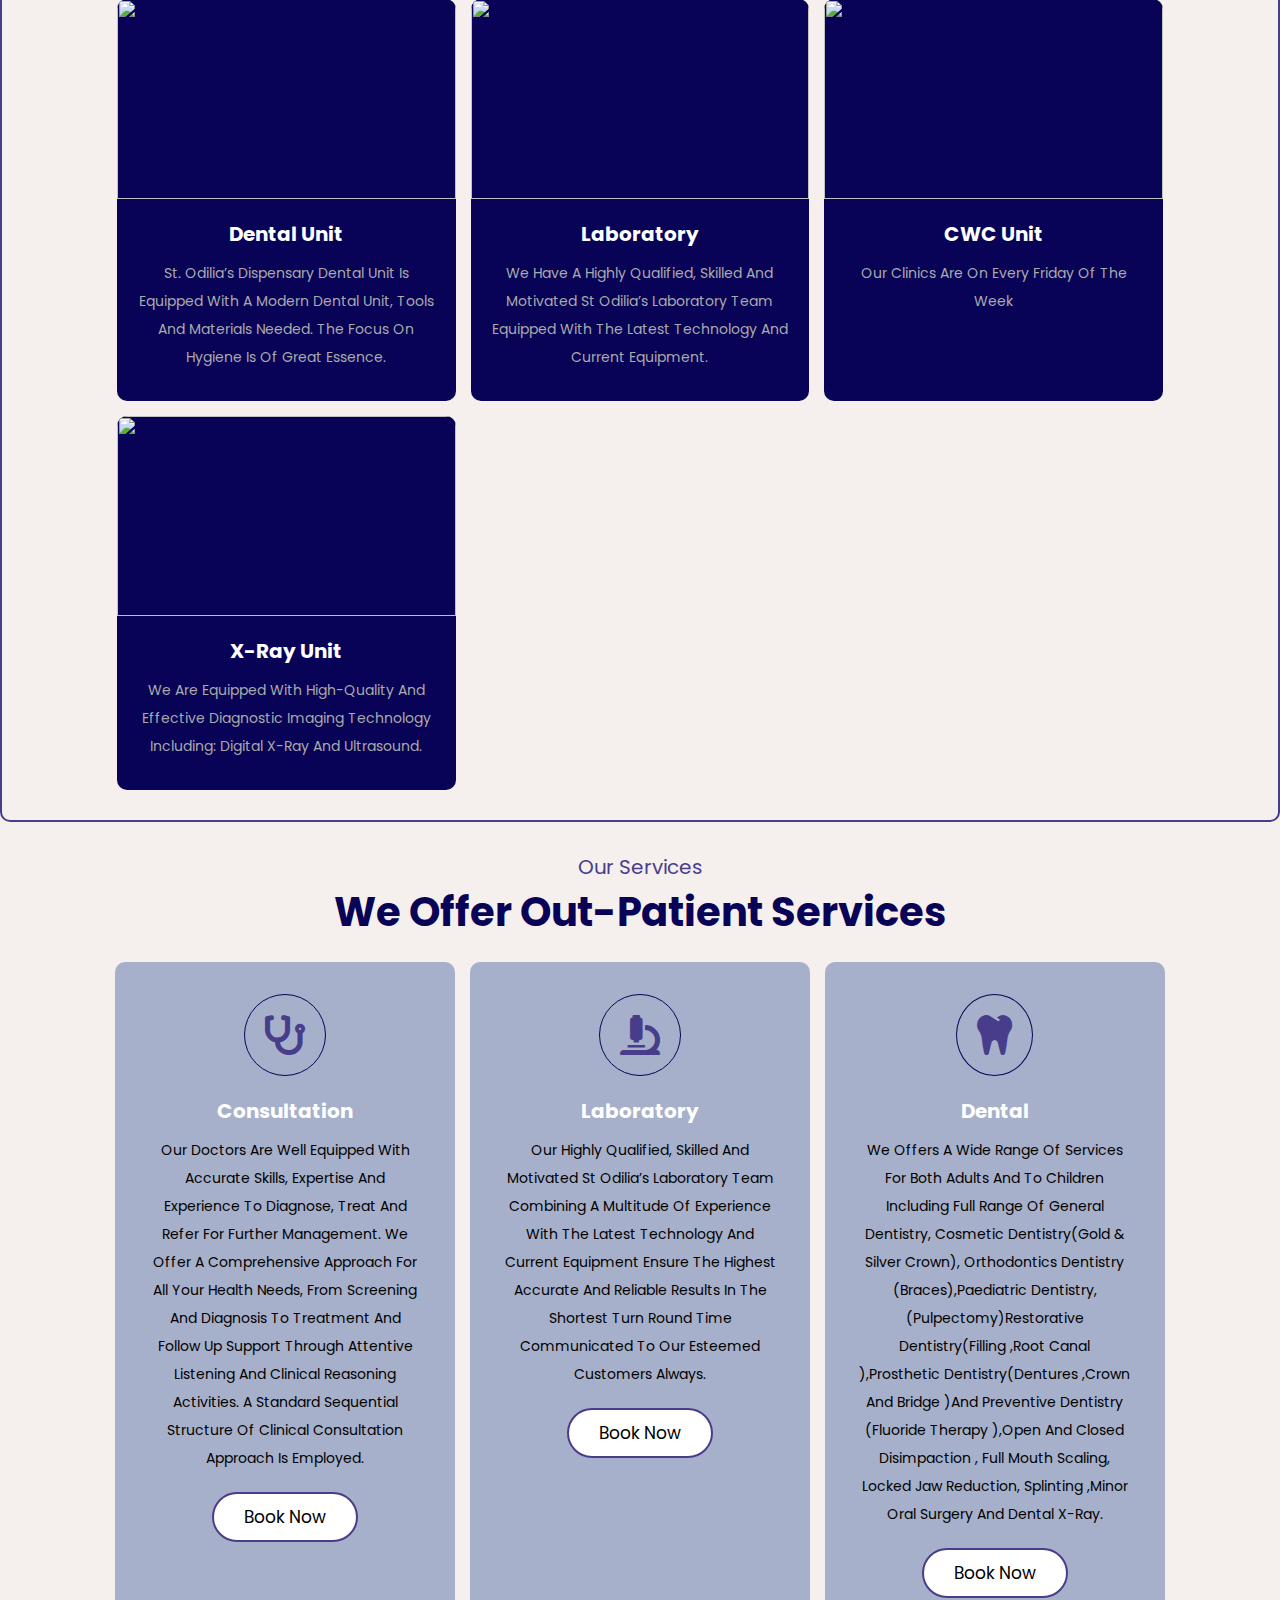
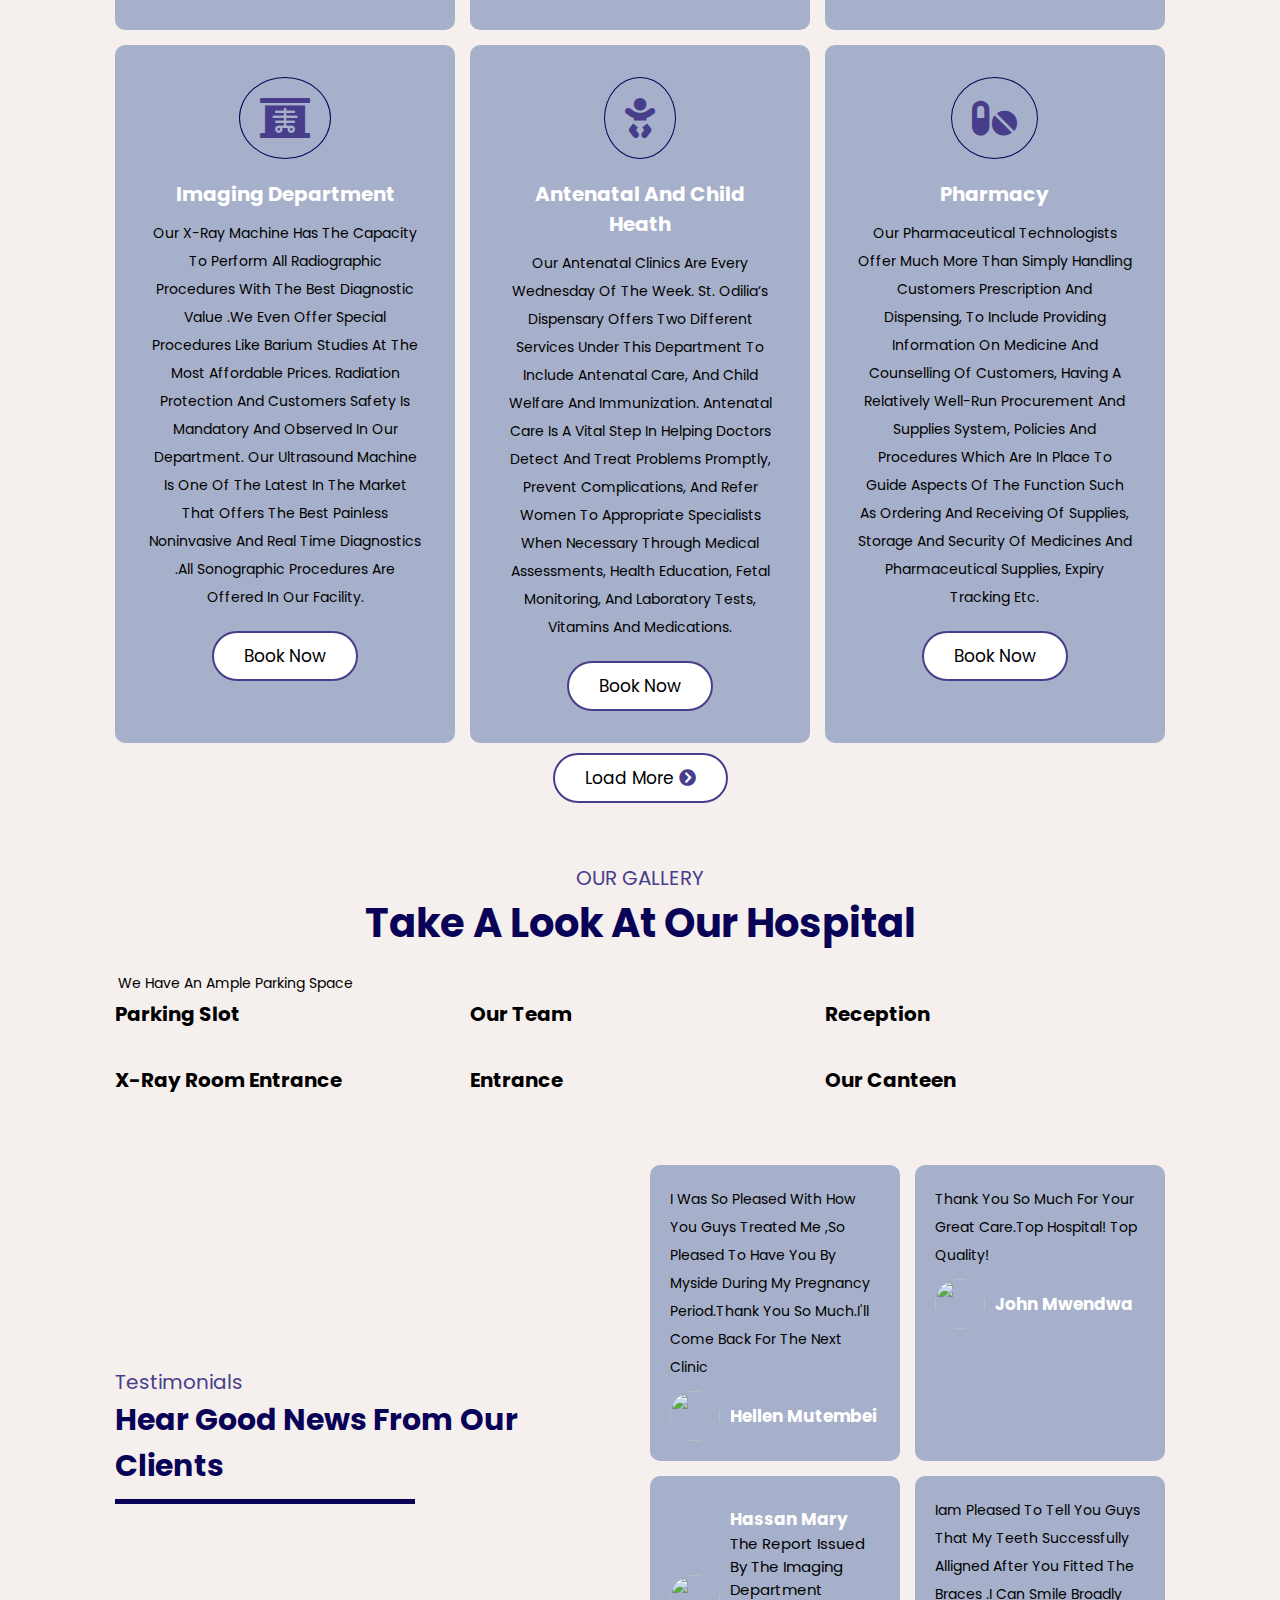
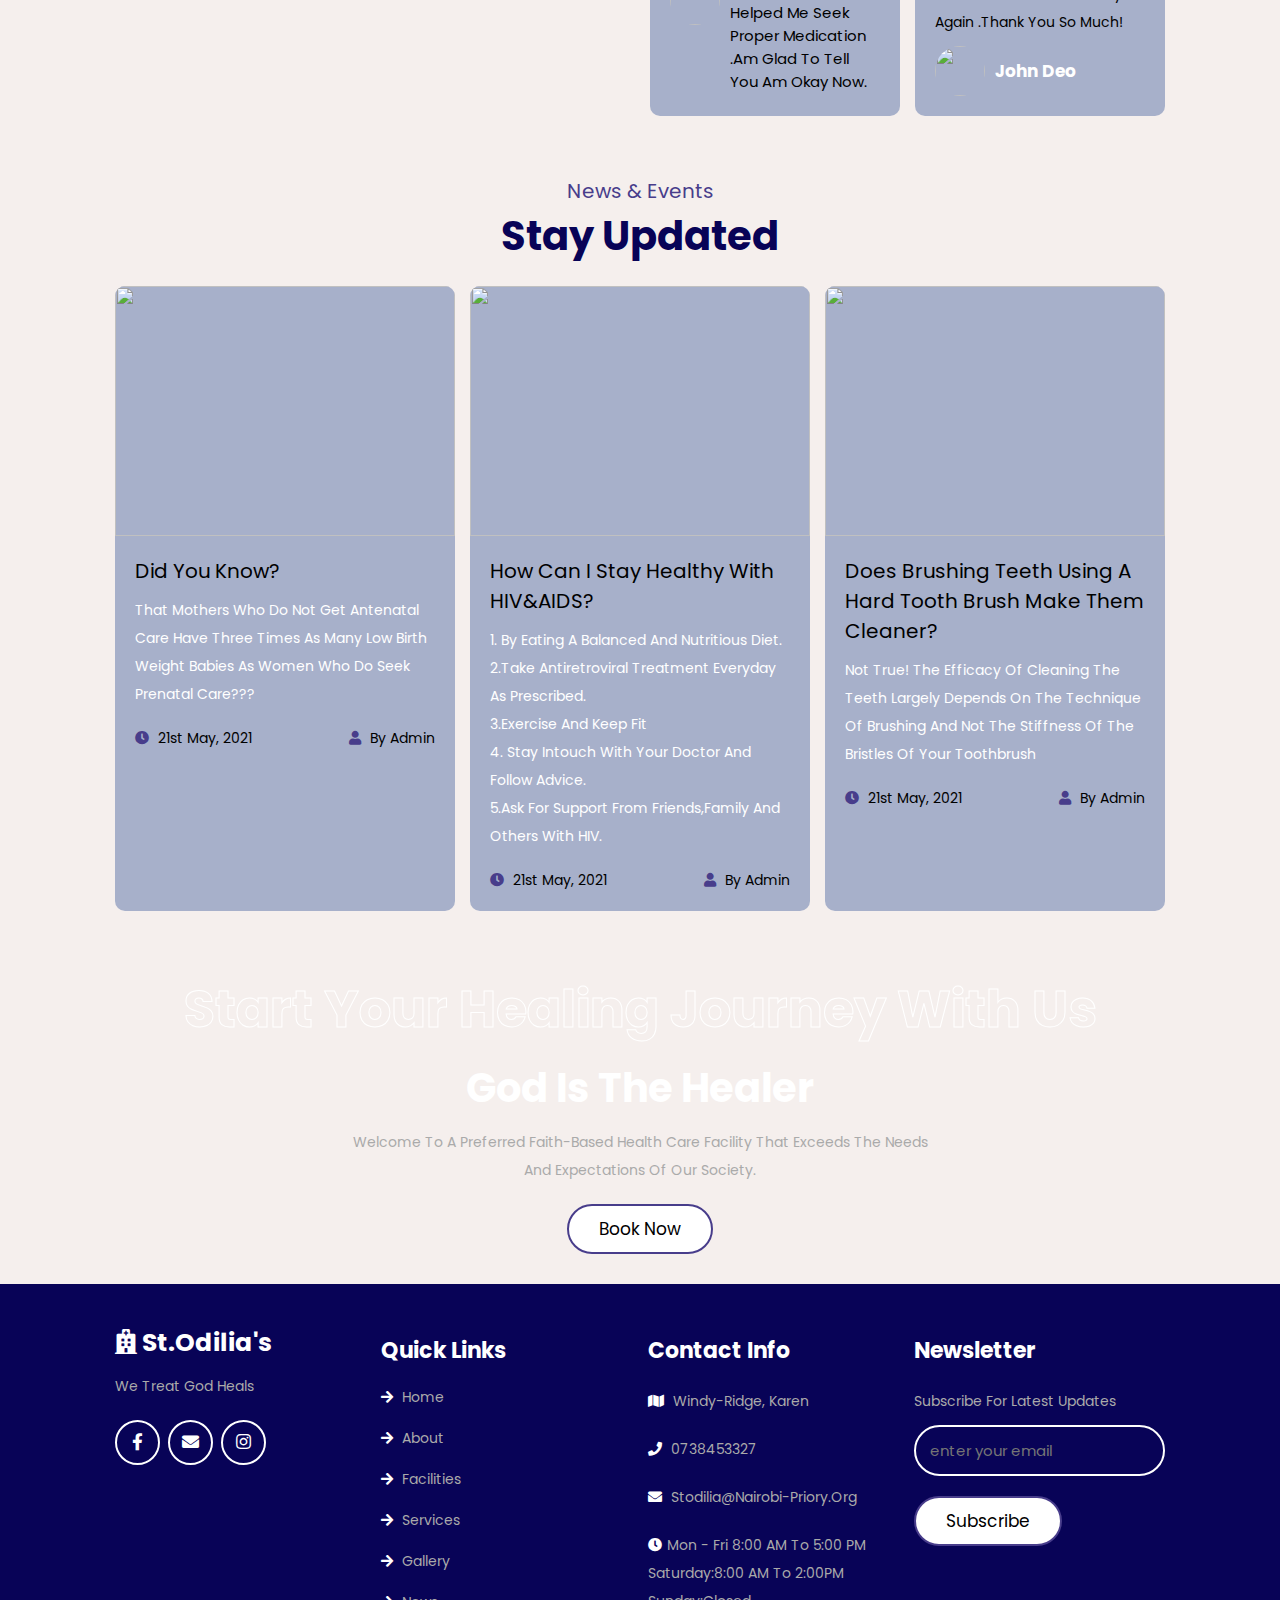
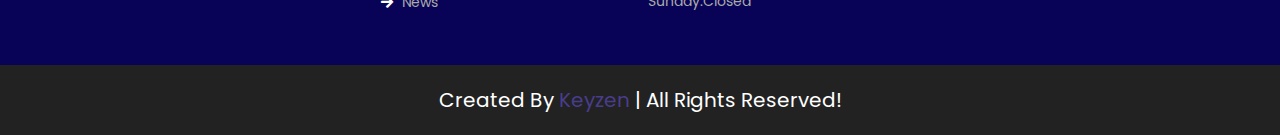
==== commit 280affe9: "hh" ====
--- a/index.html
+++ b/index.html
@@ -35,8 +35,8 @@
     <a data-aos="zoom-in-left" data-aos-delay="150" href="#" class="logo">St.Odilias Dispensary</a>
 
     <nav class="navbar">
-        <a data-aos="zoom-in-left" data-aos-delay="300" href="#home">home</a>
-        <a data-aos="zoom-in-left" data-aos-delay="450" href="#about">about</a>
+        <a data-aos="zoom-in-left" data-aos-delay="300" href="index.html">home</a>
+        <a data-aos="zoom-in-left" data-aos-delay="450" href="about.html">about</a>
         <a data-aos="zoom-in-left" data-aos-delay="600" href="#destination">facilities</a>
         <a data-aos="zoom-in-left" data-aos-delay="750" href="#services">services</a>
         <a data-aos="zoom-in-left" data-aos-delay="900" href="#gallery">gallery</a>
@@ -62,7 +62,7 @@
             </center>
                   </div>
      </center>
-        <a data-aos="fade-up" data-aos-delay="600" href="#" class="btn">Book appointment</a>
+        <a data-aos="fade-up" data-aos-delay="600" href="#book-form" class="btn">Book appointment</a>
     </div>
 
 </section>
@@ -73,19 +73,21 @@
 
 <section class="book-form" id="book-form">
 
-    <form action="https://formsubmit.co/victormwendwa2002@gmail.com" method="POST">
+    <form action="https://formsubmit.co/info@odilias.co.ke" method="POST">
+        <input type="hidden" name="_subject" value="Appointment!">
+        <input type="text" name="_honey" style="display:none">
         <input type="hidden" name="_captcha" value="false">
         <div data-aos="zoom-in" data-aos-delay="150" class="inputBox">
             <span>Which clinic?</span>
-            <input type="text" placeholder="clinic name" value="">
+            <input type="text"name="_subject" placeholder="clinic name" value="">
         </div>
         <div data-aos="zoom-in" data-aos-delay="300" class="inputBox">
             <span>when?</span>
-            <input type="datetime" placeholder="date & time" value="">
+            <input type="datetime-local" name="_subject" placeholder="date & time" value="">
         </div>
         <div data-aos="zoom-in" data-aos-delay="450" class="inputBox">
-            <span>phone number?</span>
-            <input type="tel" placeholder="phone number" value="">
+            <span>phone number or email?</span>
+            <input type="tel" name="_subject"  placeholder="phone number" value="">
         </div>
         <input data-aos="zoom-in" data-aos-delay="600" type="submit" value="send" class="btn">
     </form>
@@ -102,17 +104,17 @@
         <video src="images/odilias_newbuilding.mp4" muted autoplay loop class="video"></video>
         <div class="controls">
             <span class="control-btn" data-src="images/odilias_newbuilding.mp4"></span>
-            <span class="control-btn" data-src="images/odilias_newbuilding.mp4"></span>
-            <span class="control-btn" data-src="images/odilias_newbuilding.mp4"></span>
+            <span class="control-btn" data-src="images/video1.mp4"></span>
+            <span class="control-btn" data-src="images/video3.mp4"></span>
         </div>
     </div>
 
     <div class="content" data-aos="fade-left" data-aos-delay="600">
         <span>About us </span>
         
-        <p>Welcome to the Get Well -     St. Odilia’s Dispensary website, and thank you for taking the time to learn about the services available right here in our Dispensary. We are here to provide you and your family with personal and compassionate service whenever healthcare needs arises.  Since 1987, St. Odilia’s Dispensary has focused on Preventive, Curative and Rehabilitative services through serving the surrounding communities, improving their health and quality of life. <br><i class="far fa-user">Message from the admin</i> </p>
+        <p>Welcome to the Get Well -     St. Odilia’s Dispensary website, and thank you for taking the time to learn about the services available right here in our Dispensary. We are here to provide you and your family with personal and compassionate service whenever healthcare needs arises.  Since 1987, St. Odilia’s Dispensary has focused on Preventive, Curative and Rehabilitative services through serving the surrounding communities, improving their health and quality of life. <br><i style="border: 2px solid darkslateblue; color: darkslateblue; border-radius: 50%; padding: 10px;" class="far fa-user"></i> <span>Message from : <br> Hospital Administrator Sr.Bernadette Nzuve OSB</span> </p>
          
-        <a href="#" class="btn">read more</a>
+        <a href="about.html" class="btn">read more</a>
     </div>
 
 </section>
@@ -204,188 +206,117 @@
             <p>Our doctors are well equipped with accurate skills, expertise and experience to diagnose, treat and refer for further management.
                 We offer a comprehensive approach for all your health needs, from screening and diagnosis to treatment and follow up support through attentive listening and clinical reasoning activities.
                 A standard sequential structure of clinical consultation approach is employed.
-                <span id="dots">...</span><span id="more">During the opening phase which normally consists of an informal conversation with the patient,generally, the aim of this phase is establishing relationship with the patient in order to start the process of clinical interaction.
-                    Detailed history-taking is the second phase of consultation during which the doctor attempts to understand the reason for the patient’s attendance by simply asking the patient's history of the presenting complaint, set in the context of the patient's life and known medical conditions.
-                    In the third phase, the doctor is involved in examining the patient’s health problem through physical examination which adds some further useful information.
-                    Diagnosis is the fourth phase in which the doctor presents the patient’s health condition based on elicited medical information and it’s during this phase that patients are sent for additional laboratory tests or radiological examinations may be required to confirm the diagnosis.
-                    The fifth stage is offering clinical treatment and professional advice by the doctor based on the patient’s diagnostic findings and discharges the patient through pharmacy.
-                    </span>
-            </p>
-            <button class="btn" onclick="myFunction()" id="myBtn">Read more</button>
+               
+            </p>
+            <a class="btn" href="#book-form">Book now</a>
         </div>
 
         <div class="box blogBox" data-aos="zoom-in-up" data-aos-delay="300">
             <i class="fas fa-microscope"></i>
             <h3>laboratory</h3>
             <p>Our highly qualified, skilled and motivated St Odilia’s laboratory team combining a multitude of experience with the latest technology and current equipment  ensure the highest accurate and reliable results in the shortest turn round time communicated to our esteemed customers always.
-                <span id="dots1">...</span><span id="more1">Laboratory services are an essential component of curative and preventive health care activities worldwide and are essential for the effective management and control of diseases of public health importance.
-                    Laboratory investigations are a vital part of the clinical assessment and laboratory results guide the selection of drugs for patient management, leading to improved disease recognition and effective individual health outcome.
-                    We are enrolled to international  HUQAS (Human Quality Assessment Services) where are subscribed to various programmes that are relevant to medical operations and especially Biochemistry and Heamotology for international peer reviews.
-                    We perform daily internal quality and calibration control to ensure quality reports. We observe international standards of quality; safety checks, standard operating procedures and protocols which ensure quality management and quality control assurance to ensure accurate report.
-                     </span>      
-            </p>
-            <button  class="btn">Read more</button>
+               
+            </p>
+            <a class="btn" href="#book-form">Book now</a>
         </div>
 
         <div class="box blogBox" data-aos="zoom-in-up" data-aos-delay="450">
             <i class="fas fa-tooth"></i>
             <h3>Dental</h3>
-            <p>Comprehensive dental services are an essential component of the medical care that patients of St. Odilia’s dispensary receive. We focus on disease prevention, management of oral health, rehabilitation, and restoration of oral function. The good dental health care we offer has improved esthetics, speech, nutrition, comfort, and over-all health to our esteemed customers.
-                <span id="dots2">...</span><span id="more2">Our team dedicates their skill and expertise to make your smile even brighter. with a positive dental experience and healthy dental habits to last 
-                    St. Odilia’s Dispensary dental unit is equipped with a modern dental unit, tools and materials needed. The focus on hygiene is of great essence.
-                    We  offers a wide range of services for both adults and to children including full range of  General Dentistry, Cosmetic Dentistry(gold & silver crown), Orthodontics Dentistry (Braces),Paediatric Dentistry,(Pulpectomy)Restorative Dentistry(Filling ,Root Canal ),Prosthetic Dentistry(Dentures ,Crown and Bridge )and Preventive Dentistry (Fluoride Therapy ),Open and Closed Disimpaction  , Full mouth scaling, locked  jaw reduction, Splinting ,Minor oral surgery and Dental X-ray. 
-                    </span>
-            </p>
-            <button class="btn" onclick="myFunction()" id="myBtn2">Read more</button>
+            <p>We  offers a wide range of services for both adults and to children including full range of  General Dentistry, Cosmetic Dentistry(gold & silver crown), Orthodontics Dentistry (Braces),Paediatric Dentistry,(Pulpectomy)Restorative Dentistry(Filling ,Root Canal ),Prosthetic Dentistry(Dentures ,Crown and Bridge )and Preventive Dentistry (Fluoride Therapy ),Open and Closed Disimpaction  , Full mouth scaling, locked  jaw reduction, Splinting ,Minor oral surgery and Dental X-ray. 
+            </p>
+            <a class="btn" href="#book-form">Book now</a>
         </div>
 
         <div class="box blogBox" data-aos="zoom-in-up" data-aos-delay="600">
             <i class="fas fa-x-ray"></i>
             <h3>Imaging Department</h3>
-            <p>St. Odilia’s Dispensary provides state-of-the-art diagnostic at our radiology department. We are equipped with high-quality and effective diagnostic imaging technology including: digital X-ray and Ultrasound.
-                Our X-ray machine has the capacity to perform all radiographic procedures with the best diagnostic value .
-                <span id="dots3">...</span><span id="more3">We even offer special procedures like barium studies at the most affordable prices. Radiation protection and customers safety is mandatory and observed in our department.
-                    Our ultrasound machine is one of the latest in the market that offers the best painless noninvasive and real time diagnostics .All sonographic procedures are offered in our facility.
-                    Our experienced, knowledgeable, very efficient and courteous radiologist technologists treat you with respect and professionalism. Care and attention to details is core value in our imaging department because we believe with the best diagnostic comes the best treatment.
-                    We take time to explain each procedure so you'll know what to anticipate every step of the way, beginning with how to prepare for an imaging procedure. We encourage patients to ask questions if they want more information about a specific process or procedure. 
-                    All these will be interpreted by radiologists, and a written report issued.
-                    </span>
-            </p>
-            <button class="btn" onclick="myFunction()" id="myBtn3">Read more</button>
+            <p>Our X-ray machine has the capacity to perform all radiographic procedures with the best diagnostic value .We even offer special procedures like barium studies at the most affordable prices. Radiation protection and customers safety is mandatory and observed in our department.
+                Our ultrasound machine is one of the latest in the market that offers the best painless noninvasive and real time diagnostics .All sonographic procedures are offered in our facility.
+                
+            </p>
+            <a class="btn" href="#book-form">Book now</a>
         </div>
 
         <div class="box blogBox" data-aos="zoom-in-up" data-aos-delay="750">
             <i class="fas fa-baby"></i>
             <h3>Antenatal and child heath </h3>
-            <p>We offer two different services under this department to include Antenatal Care, and Child welfare and immunization.
-                Antenatal Care is the overall medical care of a pregnant mother from conception to delivery.
-                <span id="dots4">...</span><span id="more4">During this period we ensure a healthy pregnancy for both the mother and the developing baby.  Antenatal care is also a vital step in helping doctors detect and treat problems promptly, prevent complications, and refer women to appropriate specialists when necessary through medical assessments, health education, fetal monitoring, and laboratory tests, vitamins and medications, 	
-                    As you await the arrival of your little one, it's normal to wonder if you’re prepared for parenthood. At St. Odilia’s Dispensary we offers an array of individualized services and  strive to make you feel educated, cared for and confident as you embark on this experience of a lifetime in a respected, unique way. Trust St. Odilia’s Dispensary doctors with your Antenatal care and you will not be disappointed.
-                    Our Antenatal clinics are every Wednesday of the week
-                    Did you know?
-                    That mothers who do not get antenatal care have three times as many low birth weight babies as women who do seek prenatal care???
-                    </span>  
-            </p>
-            <button class="btn" onclick="myFunction()" id="myBtn4">Read more</button>
+            <p>
+                Our Antenatal clinics are every Wednesday of the week.
+                St. Odilia’s dispensary offers two different services under this department to include Antenatal Care, and Child welfare and immunization.
+                Antenatal care is  a vital step in helping doctors detect and treat problems promptly, prevent complications, and refer women to appropriate specialists when necessary through medical assessments, health education, fetal monitoring, and laboratory tests, vitamins and medications.	
+            </p>
+            <a class="btn" href="#book-form">Book now</a>
         </div>
 
         <div class="box blogBox" data-aos="zoom-in-up" data-aos-delay="900" >
             <i class="fas fa-pills"></i>
             <h3>Pharmacy</h3>
-            <p>Our Dispensary has a well-stocked pharmacy manned by pharmaceutical technologists who are committed to providing efficient services to patients, whilst ensuring that treatment is safe and appropriate
-                <span id="dots5">...</span><span id="more5">Our Pharmaceutical Technologists offer much more than simply handling customers prescription and dispensing, to include providing information on medicine and counselling of customers, having a relatively well-run procurement and supplies system, policies and procedures which are in place to guide aspects of the function such as ordering and receiving of supplies, storage and security of medicines and pharmaceutical supplies, expiry tracking etc.
-                Our pharmacy department has the support of Drug and Therapeutic Committee which has a formulary list and medicine guideline to rationalize prescribing and control medicine use. 
-            
-            </p>
-            <button class="btn" onclick="myFunction()" id="myBtn5">Read more</button>
+            <p>
+                
+                Our Pharmaceutical Technologists offer much more than simply handling customers prescription and dispensing, to include providing information on medicine and counselling of customers, having a relatively well-run procurement and supplies system, policies and procedures which are in place to guide aspects of the function such as ordering and receiving of supplies, storage and security of medicines and pharmaceutical supplies, expiry tracking etc.
+            </p>
+            <a class="btn" href="#book-form">Book now</a>
         
         </div>
 
         <div class="box moreBox blogBox" data-aos="zoom-in-up" data-aos-delay="900" style="display: none;">
             <i class="fas fa-syringe"></i>
             <h3>Child welfare clinic and Immunization (CWC)</h3>
-            <p>One of the most important things that a parent can do for their child is to make sure that they have all their routine childhood vaccination at the right age and interval to protect them as early as possible and minimize the risks of infection.
-                <span id="dots6">...</span><span id="more6">Vaccination is a simple, safe, and effective way of protecting your child against harmful diseases, before they come into contact with them. It uses the body’s natural defenses to build resistance to specific infections and makes your immune system stronger.
-                    Vaccines train the immune system to create antibodies, just as it does when it’s exposed to a disease. However, because vaccines contain only killed or weakened forms of germs like viruses or bacteria, they do not cause the disease or put the child at risk of its complications.
-                    Our clinics are on every Friday of the week .
-                    </span>
-            </p>
-            <button class="btn" onclick="myFunction()" id="myBtn6">Read more</button>
+            <p>Our clinics are on every Friday of the week.
+                One of the most important things that a parent can do for their child is to make sure that they have all their routine childhood vaccination at the right age and interval to protect them as early as possible and minimize the risks of infection.
+
+            </p>
+            <a class="btn" href="#book-form">Book now</a>
         </div>
 
        <div class="box moreBox blogBox" data-aos="zoom-in-up" data-aos-delay="900"style="display: none;">
             <i class="fas fa-shield-virus"></i>
             <h3>Comprehensive Care Clinic for H.I.V and A.I.D.S &TB Service</h3>
             <p>St. Odilia’s Dispensary is committed to the wellbeing of the human population especially in regard to chronic condition.
-                We provide compassionate care focusing on the physical, spiritual and emotional care for our clients living with HIV & AIDS as well as TB.
-                <span id="dots7">...</span><span id="more7">We empower our clients with education on how to live a healthy life style full of hope and happiness despite their conditions
-                    All patient information at the CCC is treated with the utmost confidentiality and care, therefore there’s assurance of upmost privacy to our clients. 
-                    </span>    
-            </p>
-            <button class="btn" onclick="myFunction()" id="myBtn7">Read more</button>
+We provide compassionate care focusing on the physical, spiritual and emotional care for our clients living with HIV & AIDS as well as TB
+We empower our clients with education on how to live a healthy life style full of hope and happiness despite their conditions.
+
+            </p>
+            <a class="btn" href="#book-form">Book now</a>
         </div>
 
         <div class="box moreBox blogBox" data-aos="zoom-in-up" data-aos-delay="900"style="display: none;" >
             <i class="fa fa-medkit" aria-hidden="true"></i>
-            <h3>Minor Surgical Operation</h3>
-            <p>Minor surgical procedures are a set of procedures in which short surgical techniques are applied on the superficial tissues, usually with local anaesthesia, and minimal complication.
-                They usually do not require post-operative resuscitation and need minimal equipment, many of which are used on a daily basis and can be easily and safely performed in a short amount of time during hospital visit
-            <span id="dots8">...</span><span id="more8">One of the special minor surgical operations we do is group circumcision of young boys at special prices who are for initiation to adulthood aimed at “trains in children” in areas like “leadership; expectations of adulthood and the role of the individual in the society; family values and parent-child relationship; and sexuality.
-                Male circumcision, is the surgical removal of all or part of the foreskin of the penis is one of the oldest and most common surgical procedures worldwide. It is usually practiced for religious, and social –cultural reasons. Research evidence has in the past shown that male circumcision has a number of health benefits: including reduced risk in acquisition of urinary tract infections; syphilis; cancroid and the human papilloma virus in circumcised men and cervical cancer in women whose partners are circumcised. 
-                Christianity has embraced the argument that circumcision was a community affair that enabled the initiate to holistically grow from childhood to adulthood in social, religious and physical aspects of their lives 
-                St.Odilias dispensary in conjunction with Subiaco center also our facility within the same compound offer accommodation for such services
+             <h3>
+                 Minor Surgical operations
+             </h3>
+           
+            <p>
                 We also offer other minor surgeries to include Removal of lipoma, Incision and drainage Removal of corn, Removal of foreign body, Removal of nail, Removal of stitches, Suturing and many more others
-                </span>  
-
-            </p>
-            <button class="btn" onclick="myFunction()" id="myBtn8">Read more</button>
+            </p>
+            <a class="btn" href="#book-form">Book now</a>
         </div>
 
         <div class="box blogBox moreBox" data-aos="zoom-in-up" data-aos-delay="900" style="display: none;">
             <i class="fas fa-hospital-user" aria-hidden="true"></i>
             <h3>Special Clinics</h3>
-            <p>Among the special clinics are hypertension and Diabetes, Eye and Gynecology /Obstetrics
-                Diabetes includes several different metabolic disorders that all, if left untreated, result in abnormally high concentration of sugar called glucose in the body. Hypertension is also known as High blood pressure. High pressure is the force exerted by the blood against the walls of the blood vessels. How great the pressure is depends on the work being done by the heart and the resistance of the blood vessels.
-                
-            <span id="dots9">...</span><span id="more9">Some types of hypertension can be managed through lifestyle and dietary choices, such as engaging in physical activity, reducing alcohol and tobacco use, and avoiding a high-sodium diet.. 
+            <p>
+                Among the special clinics are hypertension and Diabetes, Eye and Gynecology /Obstetrics.
                 St. Odilia’s Dispensary has a team of health professionals dedicated to providing you with support, education and the skills you need to take control of diabetes and hypertension 
-                We are here to help and ensure you are receiving the information and support you need to manage diabetes and hypertension successfully
-                 Our diabetes clinic runs every Friday.
-                
-                
-                
-                </span>  
-
-            </p>
-            <button class="btn" onclick="myFunction()" id="myBtn9">Read more</button>
+We are here to help and ensure you are receiving the information and support you need to manage diabetes and hypertension successfully
+ Our diabetes clinic runs every Friday.
+
+
+            </p>
+            <a class="btn" href="#book-form">Book now</a>
         </div>
 
         <div class="box moreBox blogBox" data-aos="zoom-in-up" data-aos-delay="900" style="display: none;" >
             <i class="fas fa-user-md" aria-hidden="true"></i>
             <h3>Physiotherapy</h3>
             <p>
+                
                 Physiotherapy is a non-surgical method which extends from health promotion to injury prevention, acute care, rehabilitation, maintenance of functional mobility, chronic disease management, patient and career education and occupational health.
-Using advanced techniques and evidence-based care, our physiotherapists assess, diagnose, treat and prevent a wide range of health conditions and movement disorders and thus improve quality of life
-
-            <span id="dots10">...</span><span id="more10">
-                We have a committed, dedicated and friendly team to guide you through a holistic treatment program. Using our unique Total Care Philosophy Framework, we will assess, diagnose and treat you with a program tailored to your own injury journey with plenty of communication the entire way through.
-                We will help you change the way you move so you can stand taller, jump higher, stretch deeper, and have the energy to lead the life you want.
-                Some of the conditions we handle/treat include,
-               
-                
-                    •	Lower back pain
-                    •	Cervical /Neck pain 
-                    •	Fracture Management
-                    •	Ostoeathritis
-                    •	Intervertebral disc herniation /Bulge/Prolapse
-                    •	Chest physiotherapy &Postural drainage
-                    •	Pre and postnatal conditions
-                    •	Neurological conditions e.g Stroke
-                    •	Calcaneal spur &Fascitis
-                    •	Tendons &ligament strains and tear
-                    •	Joint sprains
-                    •	Sports Injuries
-                    •	Frozen Shoulder
-                    •	Post Operation Rehabilitation
-                    •	Neuropathy
-                    •	Urinary Incontinence(Pelvic Floor Muscle Strengthening)
-                    •	Soft Tissue Manipulation/Relaxation therapy/Massage
-                    •	Sacroilliac Joints dysfunction
-                    •	Overuse injuries
-                    •	Overprescribing &educating patients on assistive orthopaedic devices and walking aids
-                    •	Joint manipulation &mobilization
-                    •	Enhancing Physical Fitness
-                    •	Educating on your health condition
-                    •	Prescribing home program exercise
-
-
-
-                
-                
-            </span>  
-
-            </p>
-            <button class="btn" onclick="myFunction()" id="myBtn10">Read more</button>
+                Using advanced techniques and evidence-based care, our physiotherapists assess, diagnose, treat and prevent a wide range of health conditions and movement disorders and thus improve quality of life
+                
+            </p>
+            <a class="btn" href="#book-form">Book now</a>
         </div>
         
     </div>
@@ -630,8 +561,10 @@
         <div class="box" data-aos="fade-up" data-aos-delay="600">
             <h3>newsletter</h3>
             <p>subscribe for latest updates</p>
-            <form action="https://formsubmit.co/victormwendwa2002@gmail.com" method="POST">
-                <input type="email" name="" placeholder="enter your email" class="email" id="">
+            <form action="https://formsubmit.co/info@odilias.co.ke" method="POST">
+                <input type="hidden" name="_captcha" value="false">
+                <input type="hidden" name="_subject" value="Newsletter subscription!">
+                <input type="email" name="email" placeholder="enter your email" class="email" id="">
                 <input type="submit" value="subscribe" class="btn">
             </form>
         </div>
--- a/css/style.css
+++ b/css/style.css
@@ -13,6 +13,7 @@
   transition: all .2s linear;
 }
 
+
 html {
   font-size: 62.5%;
   overflow-x: hidden;
@@ -55,6 +56,7 @@
 .heading h1 {
   font-size: 4rem;
   color: #fff;
+  text-decoration: none !important;
 }
 
 .btn {
@@ -75,6 +77,7 @@
 
 
 .header {
+  text-decoration: none;
   position: fixed;
   top: 0;
   left: 0;
@@ -92,17 +95,46 @@
           justify-content: space-between;
   padding: 1.5rem 9%;
 }
-
+.navbar{
+  position: relative;
+}
+ /*
 .header .navbar a {
   font-size: 1.7rem;
   color: #aaa;
   display: inline-block;
-  margin: 0 1rem;
-  
-}
+ 
+  
+}
+
 
 .header .navbar a:hover {
   color: darkslateblue;
+}
+*/
+.header .navbar  a{
+  position: relative;
+  color: #fff;
+  font-size: 1.7em;
+  font-weight: 500;
+  text-decoration: none;
+  margin: 0 1rem;
+  transition: 0.3s ease;
+}
+
+.header .navbar  a:before{
+  content: '';
+  position: absolute;
+  background: #fff;
+  width: 0;
+  height: 3px;
+  bottom: 0;
+  left: 0;
+  transition: 0.3s ease;
+}
+
+.header .navbar a:hover:before{
+  width: 100%;
 }
 
 .header .btn {
@@ -402,6 +434,7 @@
   line-height: 2;
 }
 #more {display: none;}
+#more0 {display: none;}
 #more1 {display: none;}
 #more2 {display: none;}
 #more3 {display: none;}
@@ -623,6 +656,7 @@
   padding: 3rem 2rem;
   background-attachment: fixed;
   text-align: center;
+
 }
 
 .banner .content span {
@@ -801,6 +835,9 @@
   }
   .banner .content h3 {
     font-size: 2.7rem;
+  }
+  .border{
+    width: 200px;
   }
 }
 
@@ -963,4 +1000,170 @@
     top: 10px;
     border-left: 8px solid #FFA502;
     border-radius: 4px;
+  }
+  .about_us {
+    display: -webkit-box;
+    display: -ms-flexbox;
+    display: flex;
+    -webkit-box-align: center;
+        -ms-flex-align: center;
+            align-items: center;
+    -ms-flex-wrap: wrap;
+        flex-wrap: wrap;
+    gap: 2rem;
+  }
+  
+  .about_us .content {
+    -webkit-box-flex: 1;
+        -ms-flex: 1 1 42rem;
+            flex: 1 1 42rem;
+  }
+  
+  .about_us  .content span {
+    font-size: 2rem;
+    color: darkslateblue;
+  }
+  
+  .about_us .content h3 {
+    font-size: 3rem;
+    color: #fff;
+  }
+  
+  .about_us .content p {
+    font-size: 1.4rem;
+    color: #aaa;
+    padding: 1rem 0;
+    line-height: 2;
+  }
+  
+  .about_us .box-container {
+    -webkit-box-flex: 1;
+        -ms-flex: 1 1 42rem;
+            flex: 1 1 42rem;
+    display: -webkit-box;
+    display: -ms-flexbox;
+    display: flex;
+    -ms-flex-wrap: wrap;
+        flex-wrap: wrap;
+    gap: 1.5rem;
+  }
+  
+  .about_us .box-container .box {
+    -webkit-box-flex: 1;
+        -ms-flex: 1 1 20rem;
+            flex: 1 1 20rem;
+    border-radius: 1rem;
+    padding: 2rem;
+    background:#A7B0CA ;
+    
+  }
+  
+  .about_us .box-container .box:hover {
+    border: 0.2rem solid darkslateblue;
+  }
+  
+  .about_us .box-container .box p {
+    font-size: 1.4rem;
+    padding-bottom: 1rem;
+    line-height: 2;
+    color: black;
+  }
+  
+  .about_us .box-container .box .user {
+    display: -webkit-box;
+    display: -ms-flexbox;
+    display: flex;
+    -webkit-box-align: center;
+        -ms-flex-align: center;
+            align-items: center;
+    gap: 1rem;
+  }
+  
+  .about_us .box-container .box .user img {
+    height: 5rem;
+    width: 5rem;
+    border-radius: 50%;
+  }
+  
+  .about_us .box-container .box .user h3 {
+    font-size: 1.7rem;
+    color: #fff;
+  }
+  .about-section {
+    margin-top: 5rem;
+    margin-bottom: 10rem;
+  }
+  
+  .about-heading {
+    text-transform: uppercase;
+  }
+  
+  .about-heading .about-heading-upper {
+    display: block;
+    font-size: 1rem;
+    font-weight: 800;
+    color: white;
+  }
+  
+  .about-heading .about-heading-lower {
+    font-weight: bolder;
+  color: transparent;
+  -webkit-text-stroke: 0.1rem #fff;
+  font-size: 4vw;
+  display: block;
+  }
+  
+  .bg-faded {
+    background-color:#080357 ;
+  }
+
+  .about-button .btn-color{
+    background: darkslateblue;
+    font-weight: bold;
+    color: #fff;
+  }
+  .about1 {
+    position: relative;
+  }
+  
+  @media (min-width: 992px) {
+    .about1 .about-img {
+      width: 75%;
+      float: right;
+    }
+    .about1 .about-text {
+      left: 0;
+      width: 60%;
+      margin-top: 3rem;
+      position: absolute;
+    }
+    .about1 .about-text .about-button {
+      width: 100%;
+      left: 0;
+      position: absolute;
+      bottom: -2rem;
+    }
+  }
+  
+  @media (min-width: 1200px) {
+    .about1 .about-text {
+      width: 45%;
+    }
+  }
+  
+  
+  .about-us .box-container .box .user span {
+    color: black;
+    font-size: 1.5rem;
+  }
+  .motto{
+    display: -webkit-box;
+    display: -ms-flexbox;
+    display: flex;
+    -webkit-box-align: center;
+        -ms-flex-align: center;
+            align-items: center;
+    -ms-flex-wrap: wrap;
+        flex-wrap: wrap;
+    gap: 2rem;
   }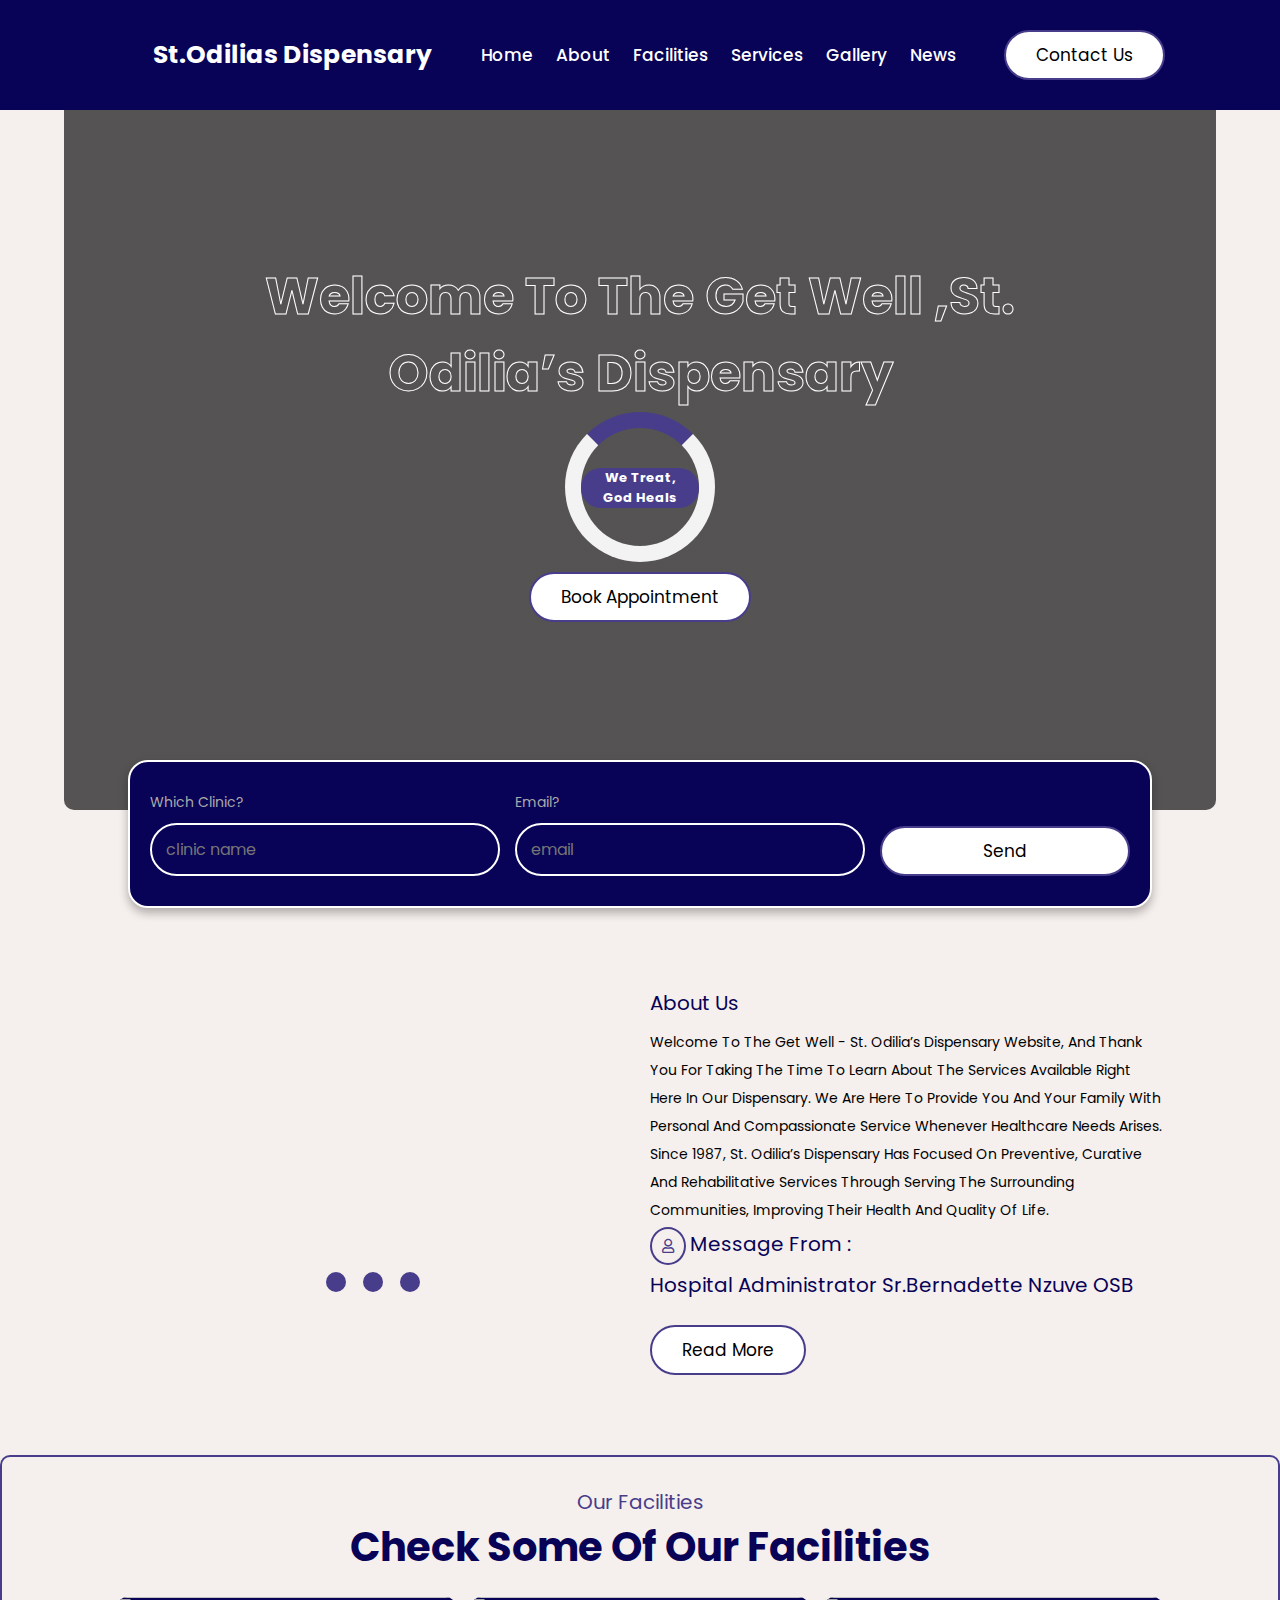
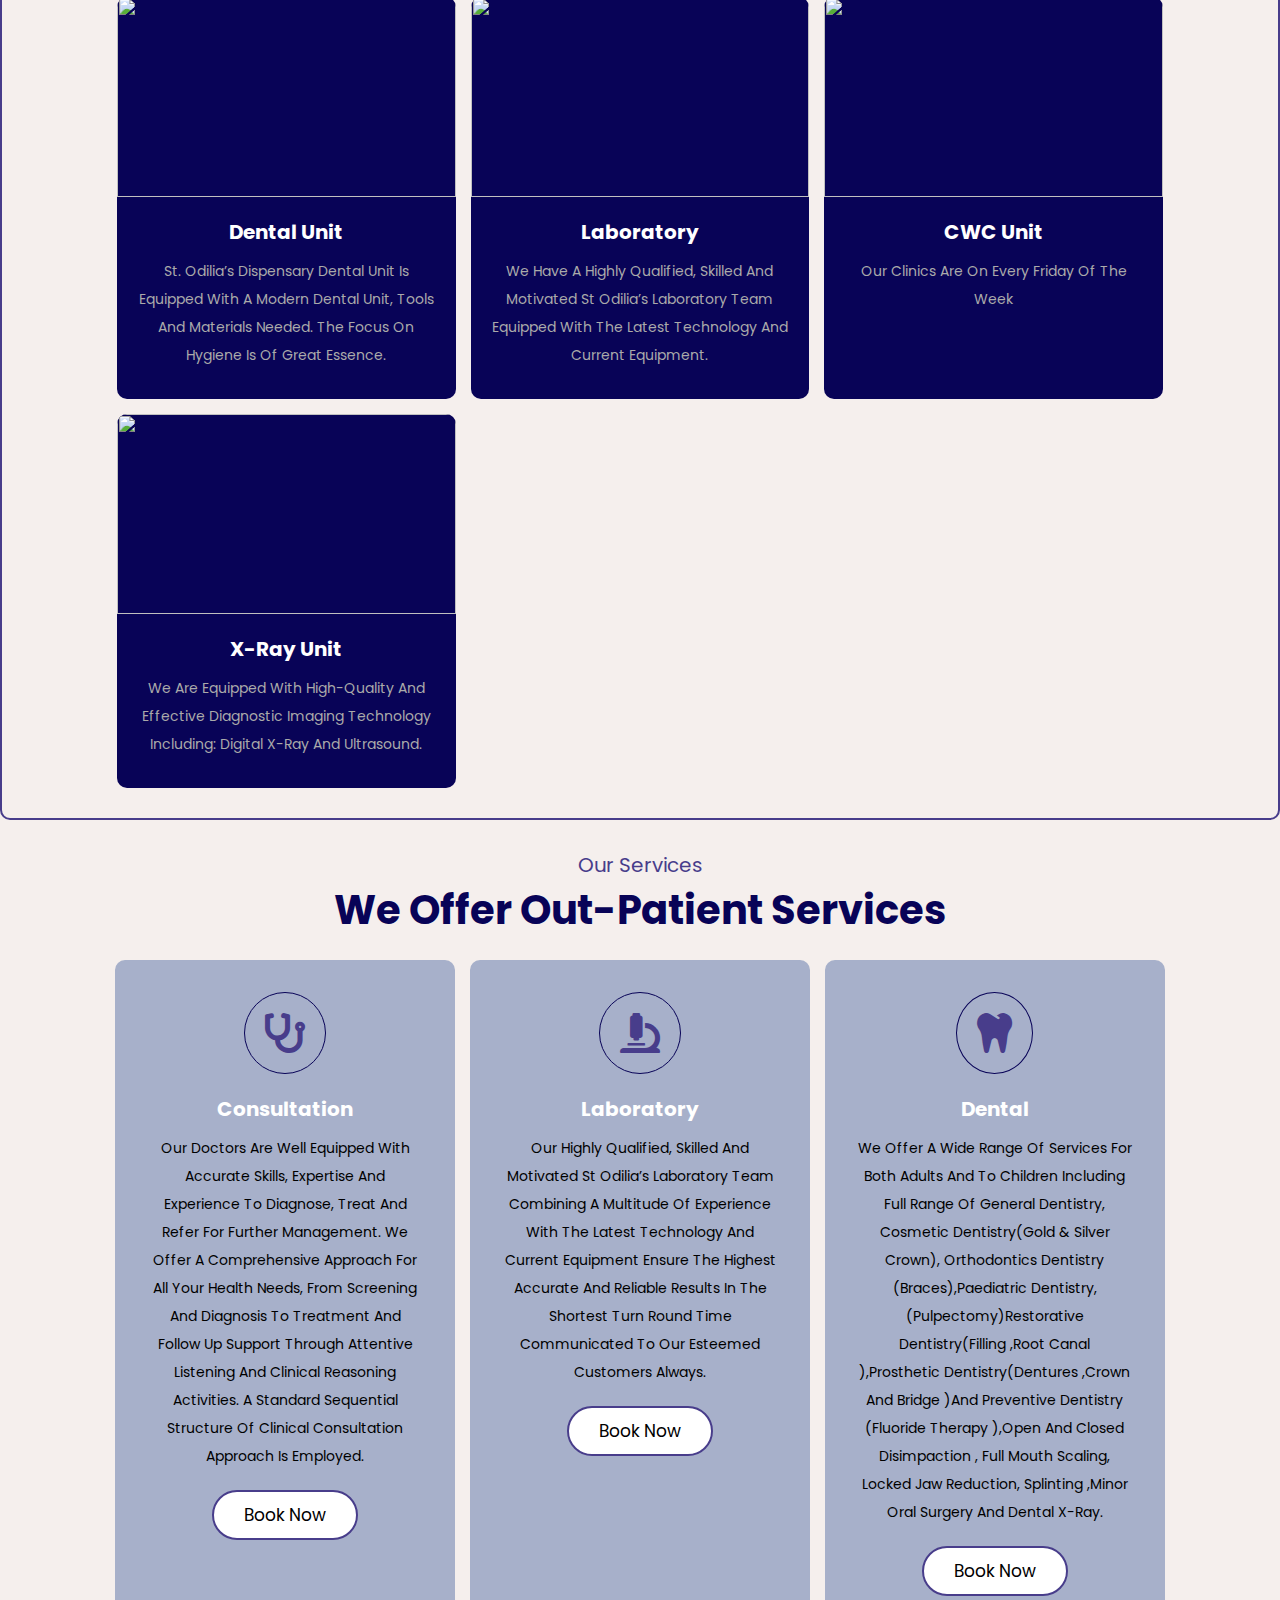
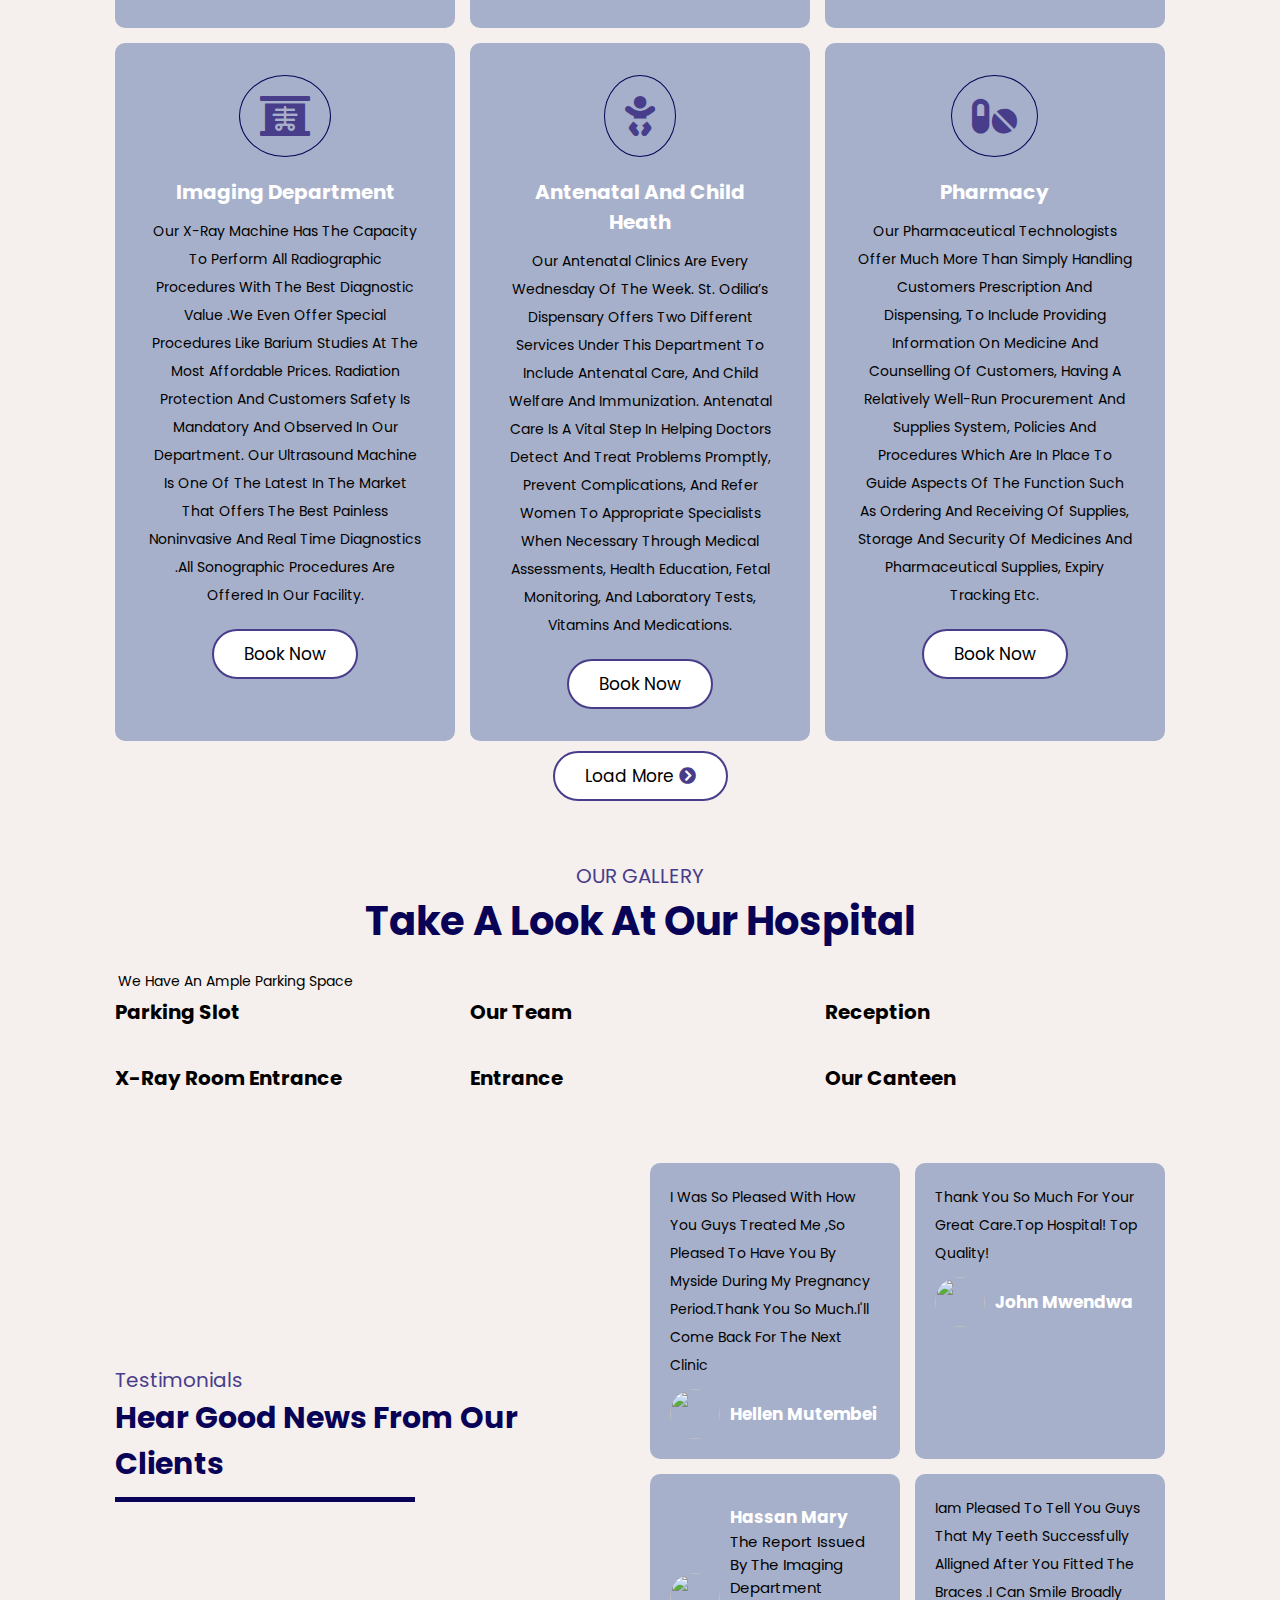
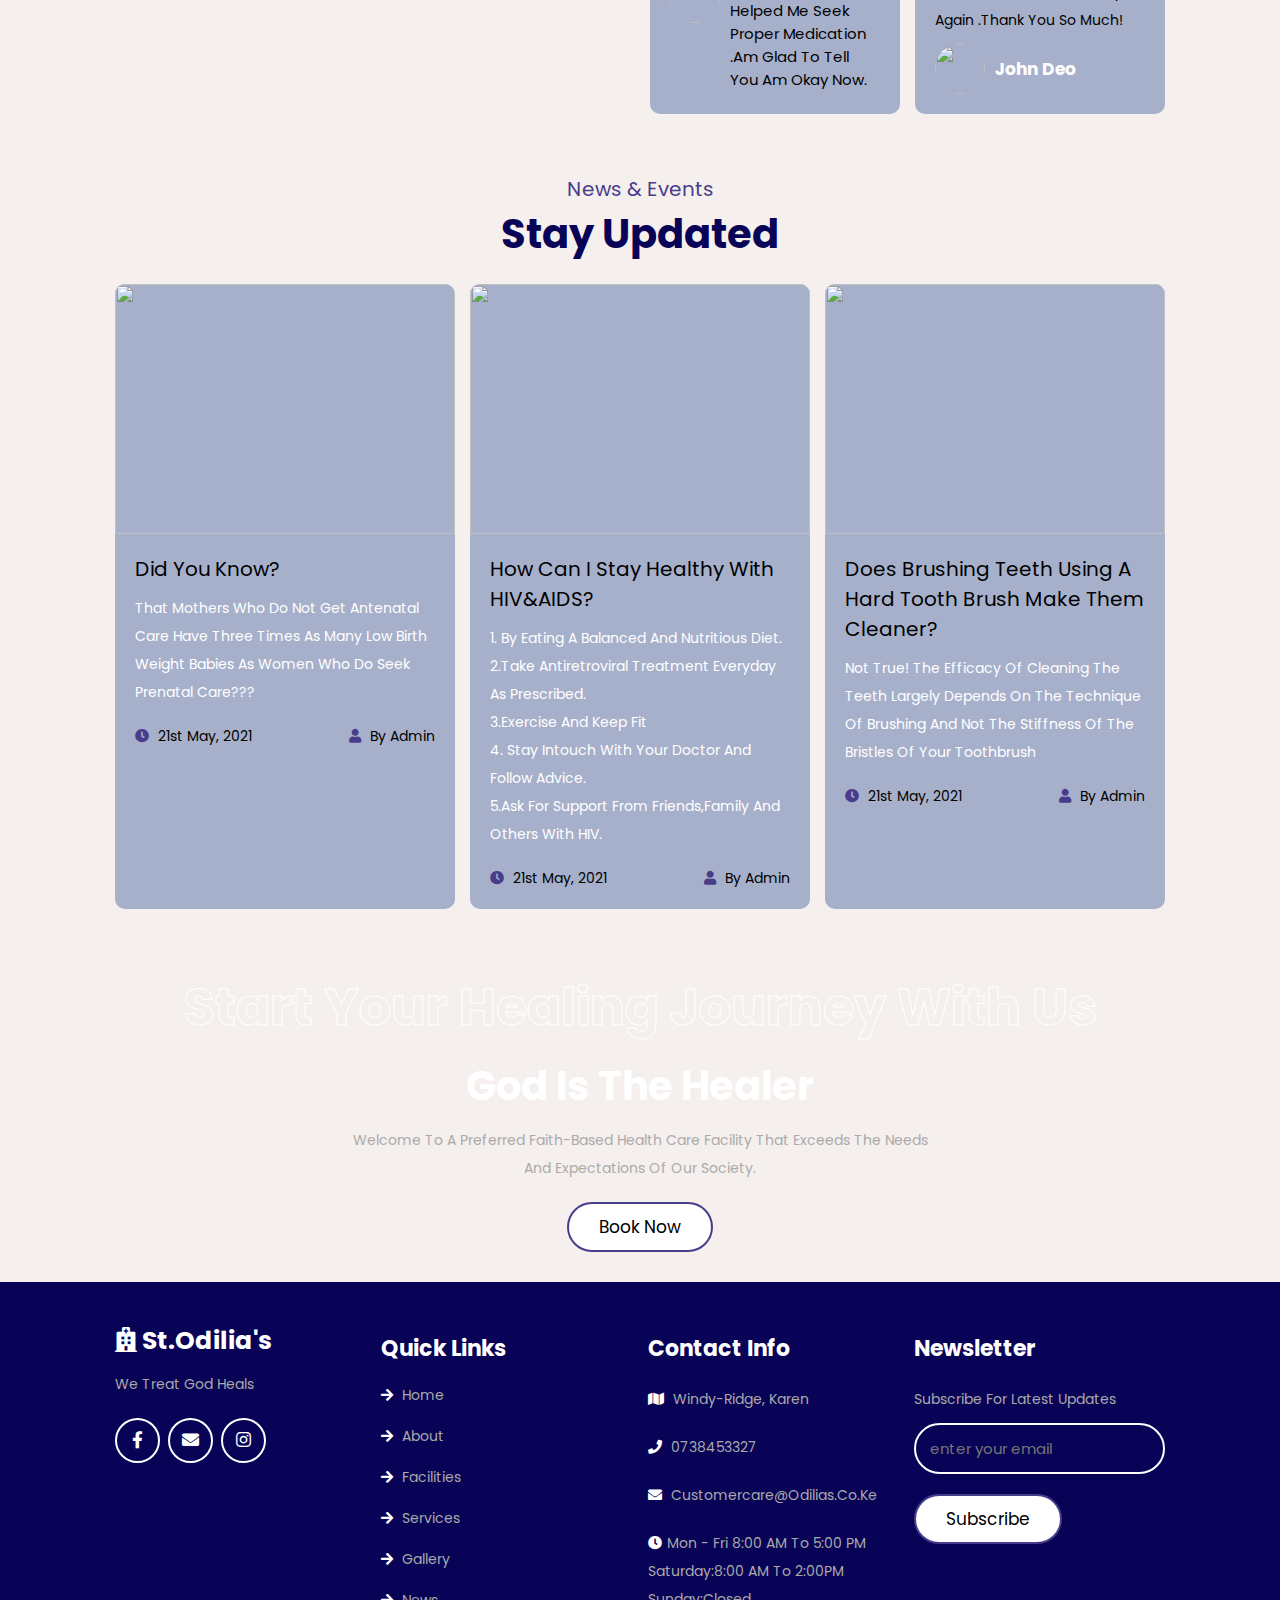
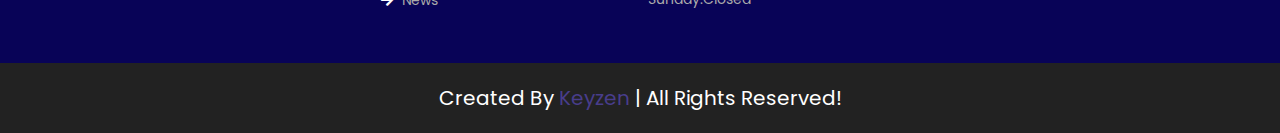
==== commit 72bea2d4: "app" ====
--- a/index.html
+++ b/index.html
@@ -43,7 +43,7 @@
         <a data-aos="zoom-in-left" data-aos-delay="1150" href="#blogs">news</a>
     </nav>
 
-    <a data-aos="zoom-in-left" data-aos-delay="1300" href="appointment/appointment.html" class="btn">contact Us</a>
+    <a data-aos="zoom-in-left" data-aos-delay="1300" href="http://localhost/assignment-a2/scheduler/" class="btn">contact Us</a>
 
 </header>
 
@@ -73,21 +73,18 @@
 
 <section class="book-form" id="book-form">
 
-    <form action="https://formsubmit.co/info@odilias.co.ke" method="POST">
+    <form action="https://formsubmit.co/customercare@odilias.co.ke" method="POST">
         <input type="hidden" name="_subject" value="Appointment!">
         <input type="text" name="_honey" style="display:none">
         <input type="hidden" name="_captcha" value="false">
         <div data-aos="zoom-in" data-aos-delay="150" class="inputBox">
             <span>Which clinic?</span>
-            <input type="text"name="_subject" placeholder="clinic name" value="">
-        </div>
-        <div data-aos="zoom-in" data-aos-delay="300" class="inputBox">
-            <span>when?</span>
-            <input type="datetime-local" name="_subject" placeholder="date & time" value="">
-        </div>
+            <input type="text"name="name" placeholder="clinic name" value="">
+        </div>
+       
         <div data-aos="zoom-in" data-aos-delay="450" class="inputBox">
-            <span>phone number or email?</span>
-            <input type="tel" name="_subject"  placeholder="phone number" value="">
+            <span> email?</span>
+            <input type="tel" name="email"  placeholder="email" value="">
         </div>
         <input data-aos="zoom-in" data-aos-delay="600" type="submit" value="send" class="btn">
     </form>
@@ -223,7 +220,7 @@
         <div class="box blogBox" data-aos="zoom-in-up" data-aos-delay="450">
             <i class="fas fa-tooth"></i>
             <h3>Dental</h3>
-            <p>We  offers a wide range of services for both adults and to children including full range of  General Dentistry, Cosmetic Dentistry(gold & silver crown), Orthodontics Dentistry (Braces),Paediatric Dentistry,(Pulpectomy)Restorative Dentistry(Filling ,Root Canal ),Prosthetic Dentistry(Dentures ,Crown and Bridge )and Preventive Dentistry (Fluoride Therapy ),Open and Closed Disimpaction  , Full mouth scaling, locked  jaw reduction, Splinting ,Minor oral surgery and Dental X-ray. 
+            <p>We  offer a wide range of services for both adults and to children including full range of  General Dentistry, Cosmetic Dentistry(gold & silver crown), Orthodontics Dentistry (Braces),Paediatric Dentistry,(Pulpectomy)Restorative Dentistry(Filling ,Root Canal ),Prosthetic Dentistry(Dentures ,Crown and Bridge )and Preventive Dentistry (Fluoride Therapy ),Open and Closed Disimpaction  , Full mouth scaling, locked  jaw reduction, Splinting ,Minor oral surgery and Dental X-ray. 
             </p>
             <a class="btn" href="#book-form">Book now</a>
         </div>
@@ -534,7 +531,7 @@
             <p>We treat God heals</p>
             <div class="share">
                 <a href="#" class="fab fa-facebook-f"></a>
-                <a href="#" class="fas fa-envelope"></a>
+                <a href="mailto:customercare@odilias.co.ke" class="fas fa-envelope"></a>
                 <a href="#" class="fab fa-instagram"></a>
             </div>
         </div>
@@ -553,7 +550,7 @@
             <h3>contact info</h3>
             <p> <i class="fas fa-map"></i> Windy-ridge, Karen </p>
             <p> <i class="fas fa-phone"></i> 0738453327 </p>
-            <p> <i class="fas fa-envelope"></i> stodilia@nairobi-priory.org </p>
+            <p> <i class="fas fa-envelope"></i> customercare@odilias.co.ke </p>
             <p> <i class="fas fa-clock"></i>Mon - Fri 8:00 AM to 5:00 PM <br>
                 saturday:8:00 AM to 2:00PM <br> Sunday:closed </p>
         </div>
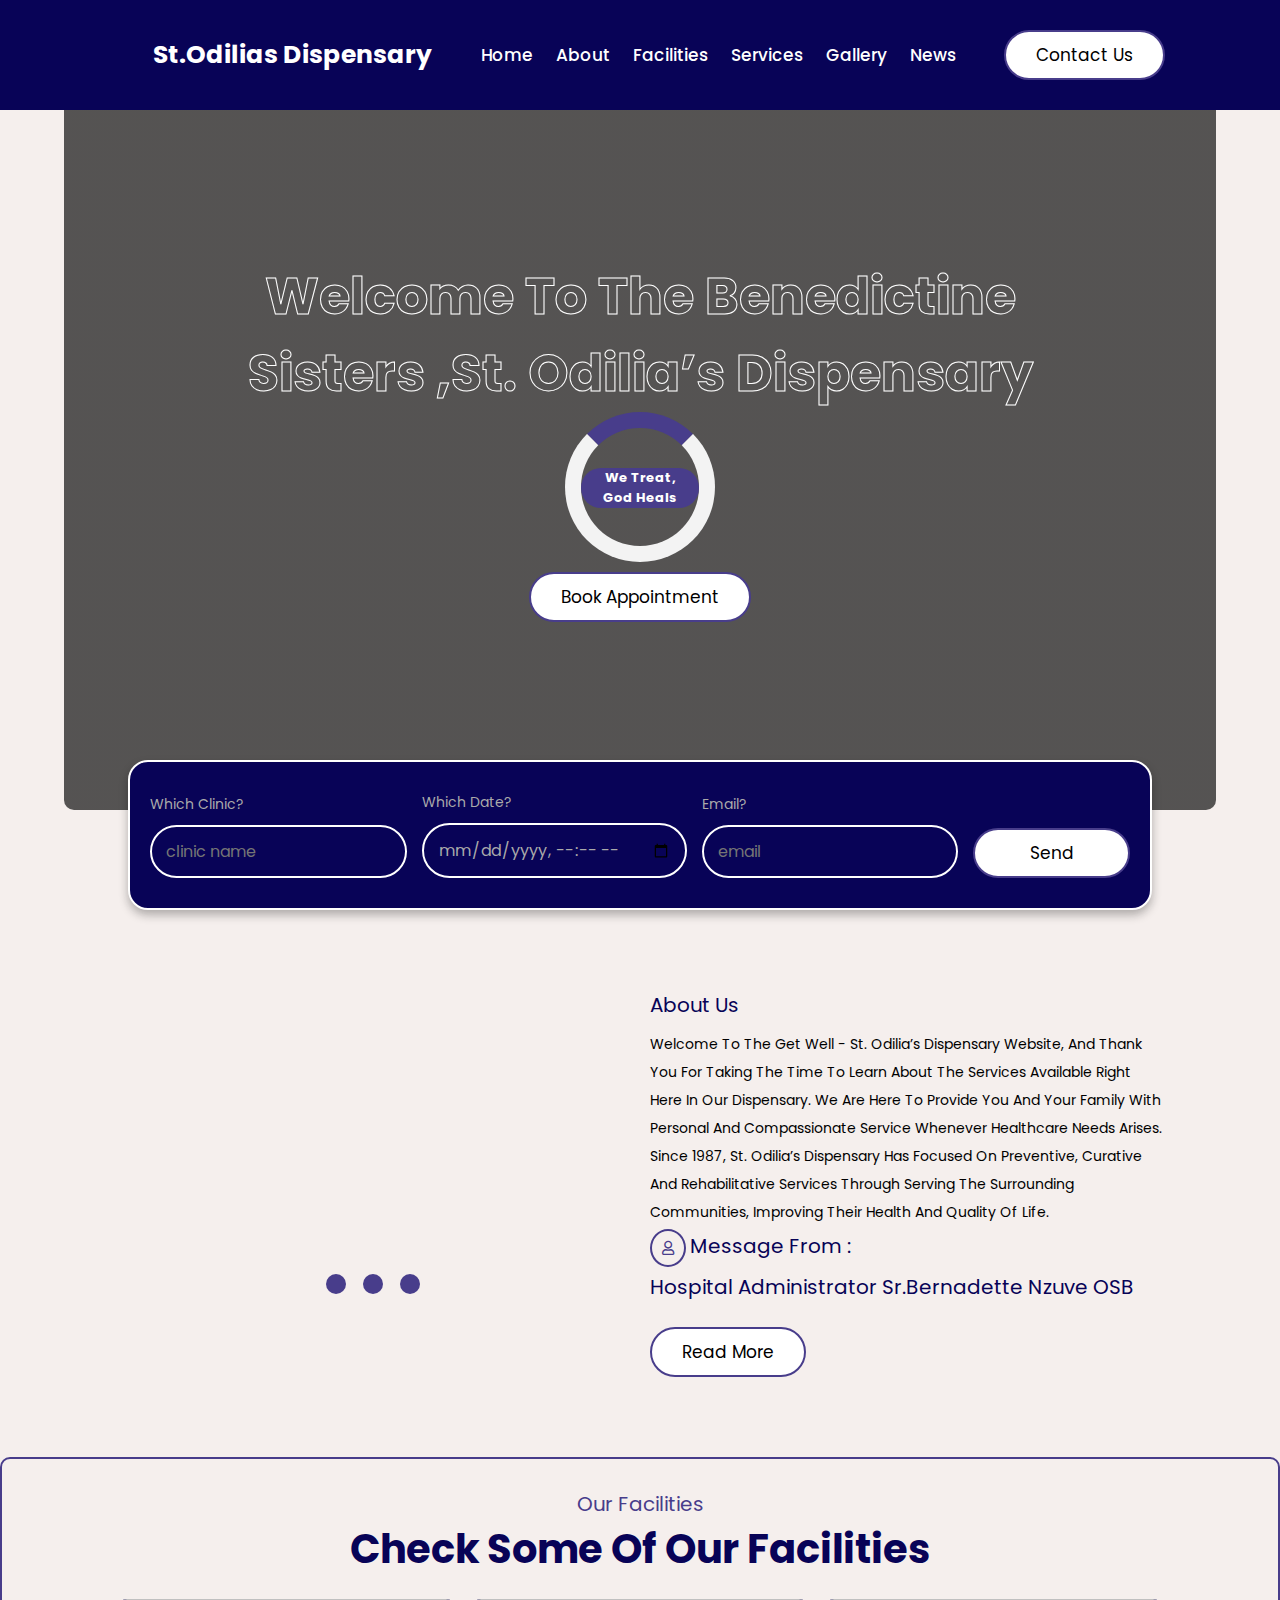
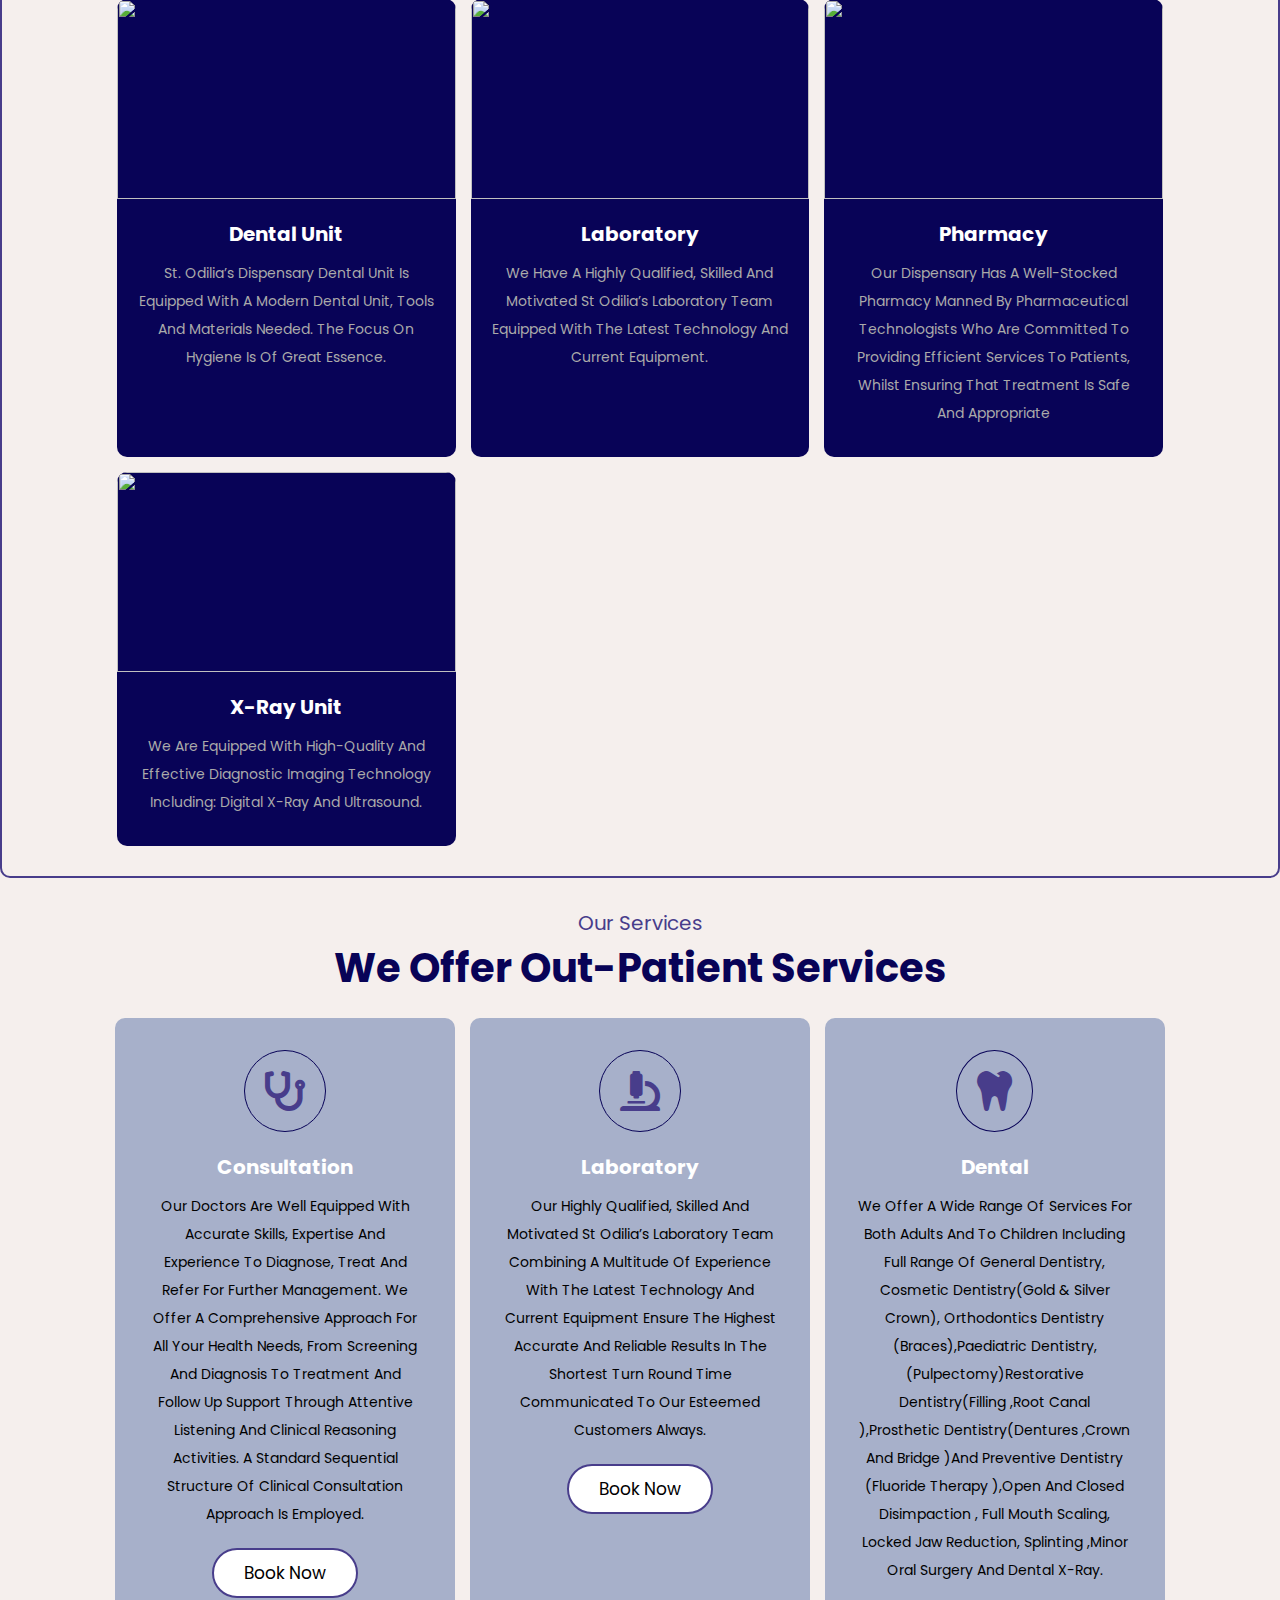
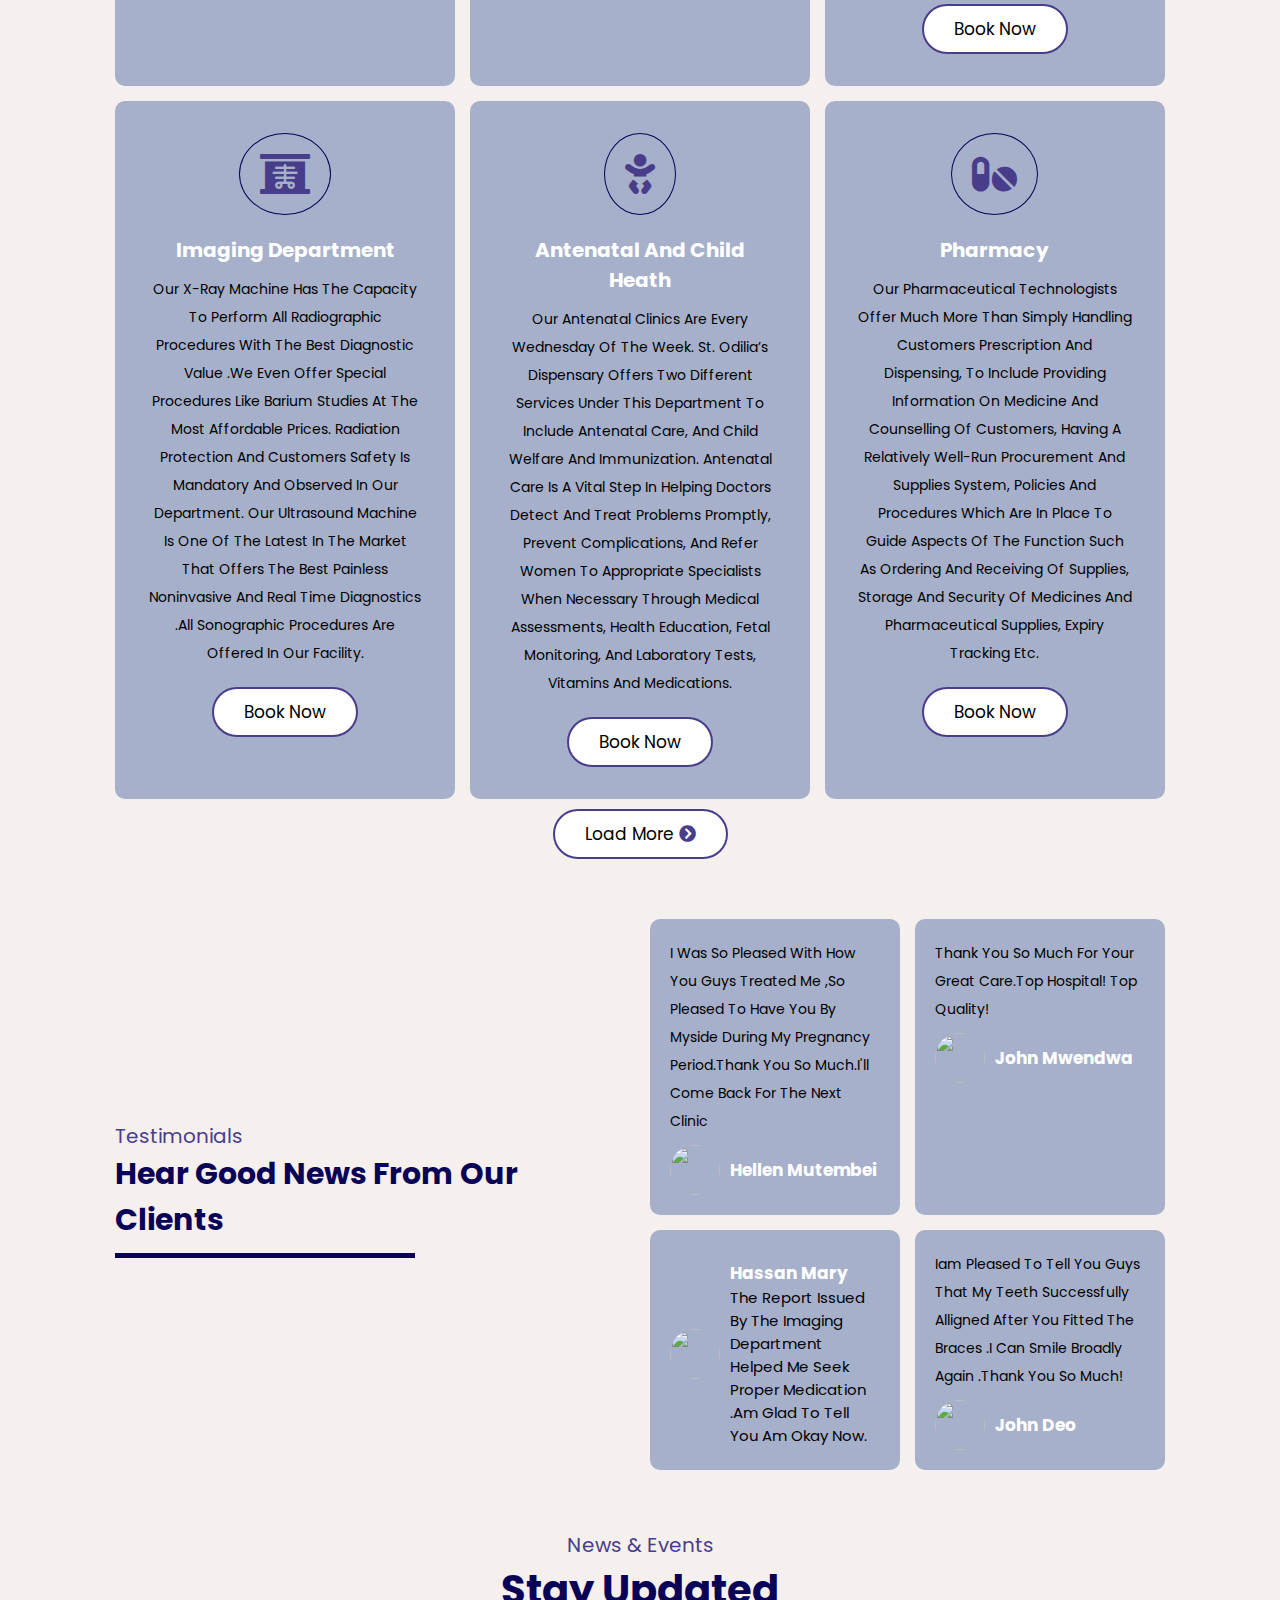
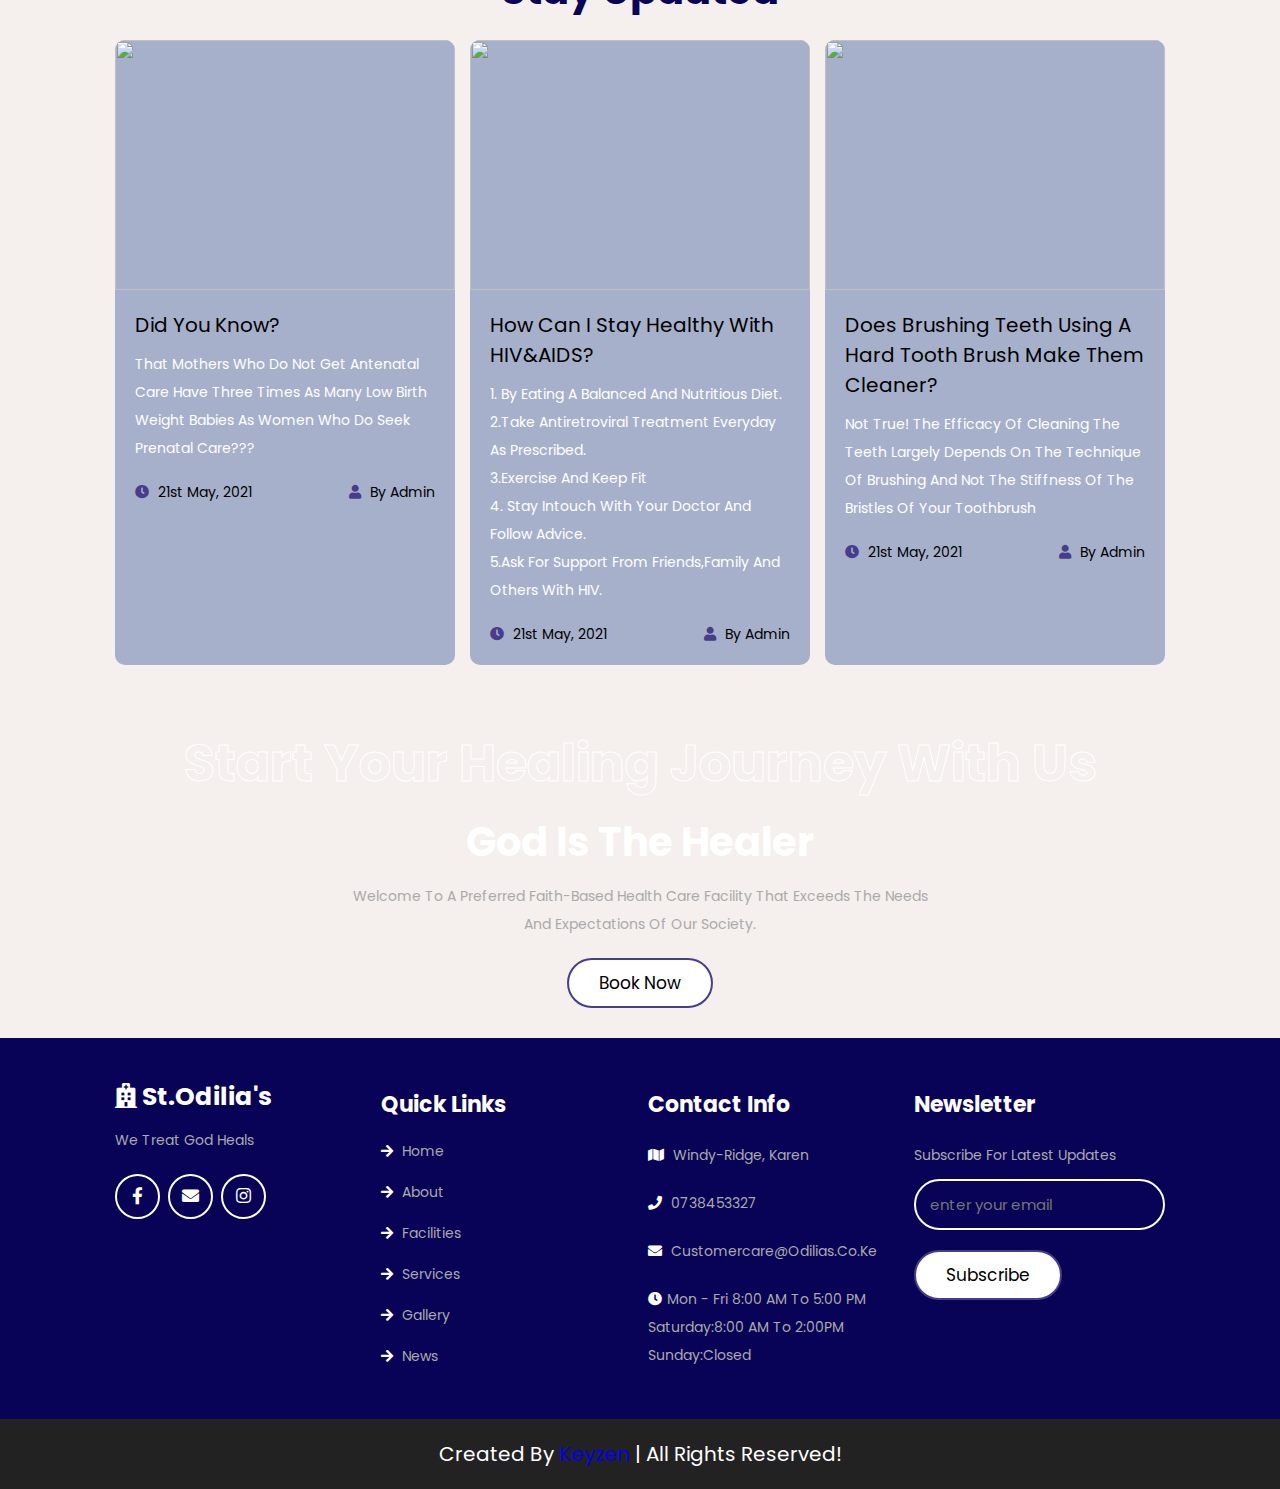
==== commit 385ab63d: "hhhj" ====
--- a/index.html
+++ b/index.html
@@ -14,6 +14,7 @@
     <link rel="stylesheet" href="https://cdnjs.cloudflare.com/ajax/libs/font-awesome/5.15.4/css/all.min.css">
 
     <!-- custom css file link  -->
+    <link rel="icon" href="images/logo.png">
     <link rel="stylesheet" href="css/style.css">
 
     <link rel="stylesheet" href="https://cdnjs.cloudflare.com/ajax/libs/aos/2.3.4/aos.css">
@@ -39,12 +40,12 @@
         <a data-aos="zoom-in-left" data-aos-delay="450" href="about.html">about</a>
         <a data-aos="zoom-in-left" data-aos-delay="600" href="#destination">facilities</a>
         <a data-aos="zoom-in-left" data-aos-delay="750" href="#services">services</a>
-        <a data-aos="zoom-in-left" data-aos-delay="900" href="#gallery">gallery</a>
+        <a data-aos="zoom-in-left" data-aos-delay="900" href="gallery.html">gallery</a>
         <a data-aos="zoom-in-left" data-aos-delay="1150" href="#blogs">news</a>
     </nav>
 
-    <a data-aos="zoom-in-left" data-aos-delay="1300" href="http://localhost/assignment-a2/scheduler/" class="btn">contact Us</a>
-
+    <a data-aos="zoom-in-left" data-aos-delay="1300" href="contact.html" class="btn">contact Us</a>
+    
 </header>
 
 <!-- header section ends -->
@@ -54,7 +55,7 @@
 <section class="home" id="home">
 
     <div class="content">
-        <span data-aos="fade-up" data-aos-delay="500" data-aos-duration="1500"> Welcome to the get well ,St. Odilia’s Dispensary </span>
+        <span data-aos="fade-up" data-aos-delay="500" data-aos-duration="1500"> Welcome to the Benedictine sisters ,St. Odilia’s Dispensary </span>
      <center>
         <div class="load">
             <center>
@@ -81,10 +82,13 @@
             <span>Which clinic?</span>
             <input type="text"name="name" placeholder="clinic name" value="">
         </div>
-       
+        <div data-aos="zoom-in" data-aos-delay="150" class="inputBox">
+            <span>Which date?</span>
+            <input type="datetime-local"name="message" placeholder="date/time" value="">
+        </div>
         <div data-aos="zoom-in" data-aos-delay="450" class="inputBox">
             <span> email?</span>
-            <input type="tel" name="email"  placeholder="email" value="">
+            <input type="email" name="email"  placeholder="email" value="" required>
         </div>
         <input data-aos="zoom-in" data-aos-delay="600" type="submit" value="send" class="btn">
     </form>
@@ -156,11 +160,11 @@
 
         <div class="box" data-aos="fade-up" data-aos-delay="750">
             <div class="image">
-                <img src="images/des-5.jpeg" alt="">
-            </div>
-            <div class="content">
-                <h3>CWC unit</h3>
-                <p>Our clinics are on every Friday of the week </p>
+                <img src="images/pharmacy_0.jpeg" alt="">
+            </div>
+            <div class="content">
+                <h3>Pharmacy</h3>
+                <p>Our Dispensary has a well-stocked pharmacy manned by pharmaceutical technologists who are committed to providing efficient services to patients, whilst ensuring that treatment is safe and appropriate </p>
                 
             </div>
         </div>
@@ -328,56 +332,7 @@
 
 <!-- gallery section starts  -->
 
-<section class="gallery" id="gallery">
-
-    <div class="heading">
-        <span>OUR GALLERY</span>
-        <h1 style="color: #080357;">Take a look at our hospital</h1>
-
-    </div>
-    
-    <div class="box-container">
-
-        <div class="box" data-aos="zoom-in-up" data-aos-delay="150">
-            <img src="images/gallery-img-1a.jpeg" alt="">
-            <span>We have an ample parking space</span>
-            <h3>Parking slot</h3>
-        </div>
-
-        <div class="box" data-aos="zoom-in-up" data-aos-delay="300">
-            <img src="images/gallery-img-2.jpeg" alt="">
-            <span></span>
-            <h3>X-ray room entrance</h3>
-        </div>
-
-        <div class="box" data-aos="zoom-in-up" data-aos-delay="450">
-            <img src="images/gallery-img-3.jpg" alt="">
-            <span></span>
-            <h3>Our team</h3>
-        </div>
-
-        <div class="box" data-aos="zoom-in-up" data-aos-delay="150">
-            <img src="images/gallery-img-4.jpeg" alt="">
-            <span></span>
-            <h3>Entrance</h3>
-        </div>
-
-        <div class="box" data-aos="zoom-in-up" data-aos-delay="300">
-            <img src="images/gallery-img-5.jpeg" alt="">
-            <span></span>
-            <h3>Reception</h3>
-        </div>
-
-        <div class="box" data-aos="zoom-in-up" data-aos-delay="450">
-            <img src="images/gallery-img-6.jpeg" alt="">
-            <span></span>
-            <h3>Our canteen</h3>
-        </div>
-
-
-    </div>
-
-</section>
+
 
 <!-- gallery section ends -->
 
@@ -570,7 +525,7 @@
 
 </section>
 
-<div class="credit">created by <span>Keyzen</span> | all rights reserved!</div>
+<div class="credit">created by <span><a href="mailto:victormwendwa2002@gmail.com">Keyzen</a></span> | all rights reserved!</div>
 
 <!-- footer section ends -->
 
